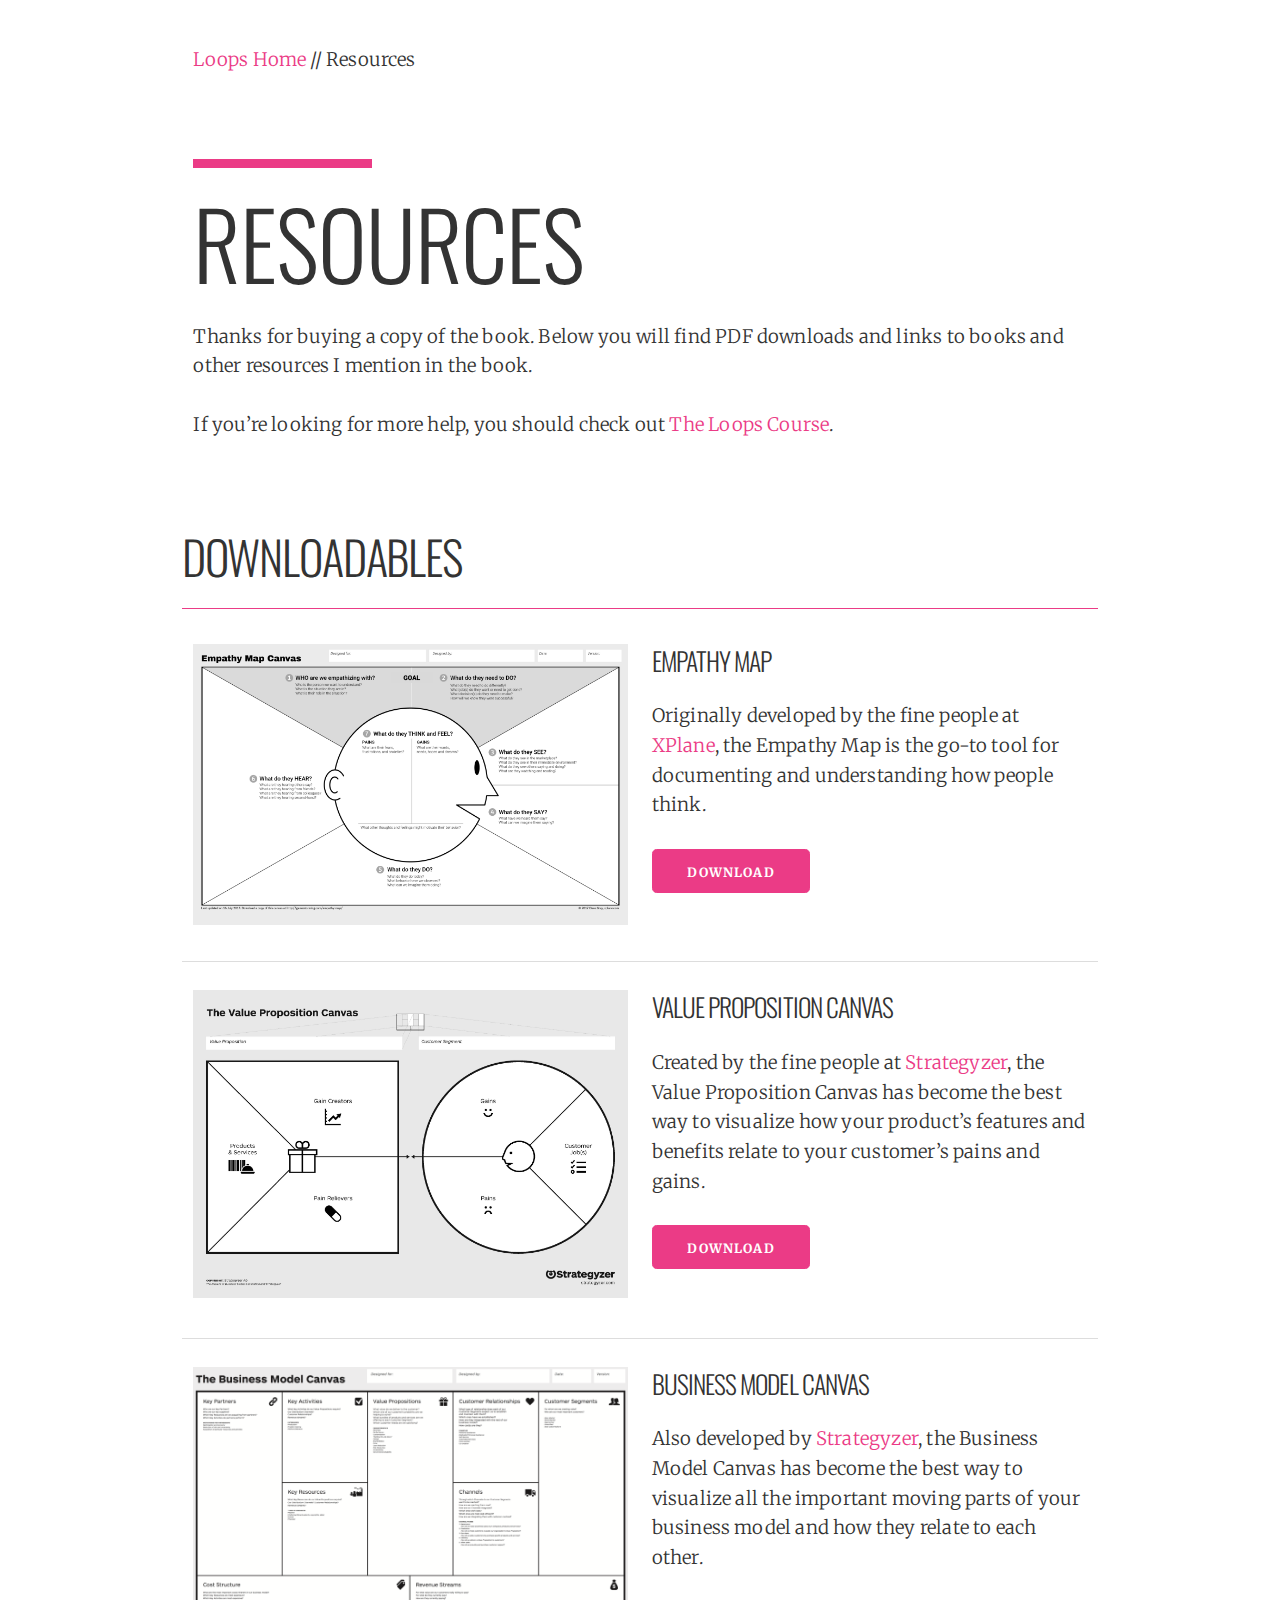
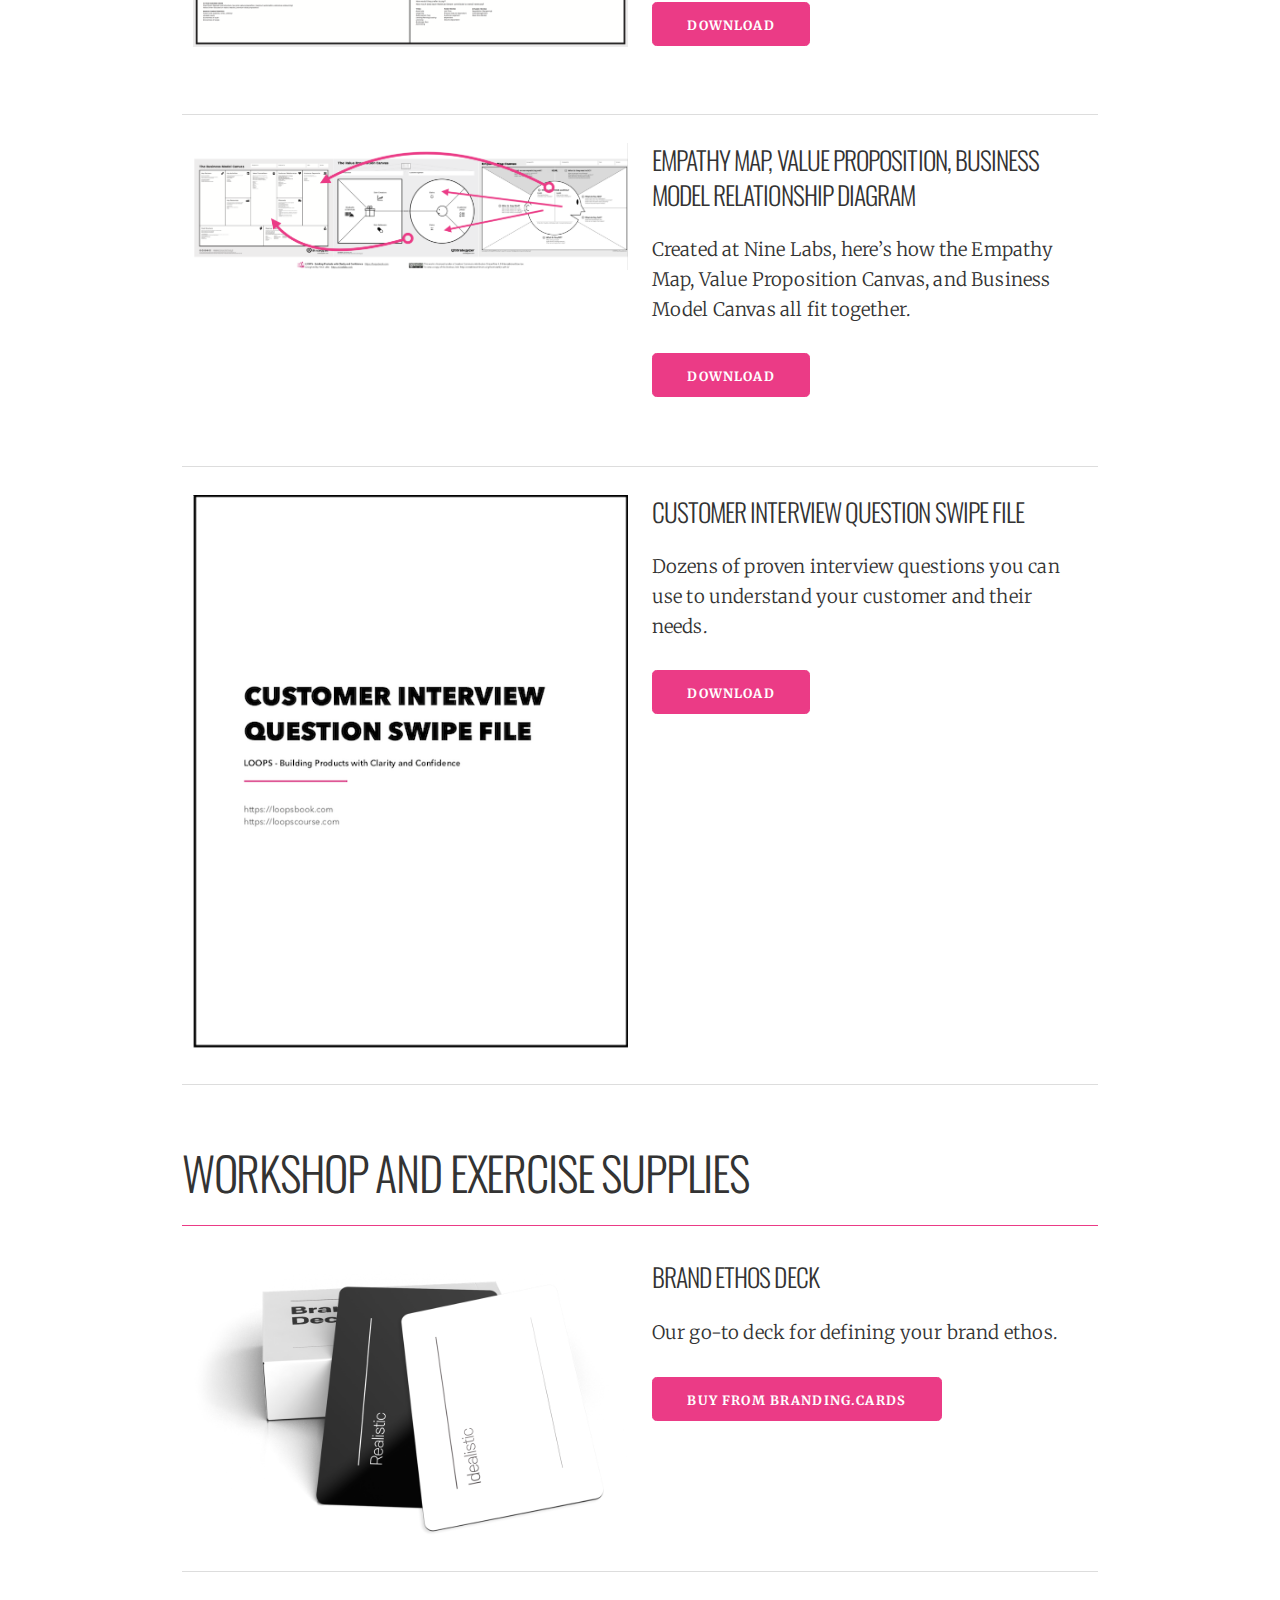
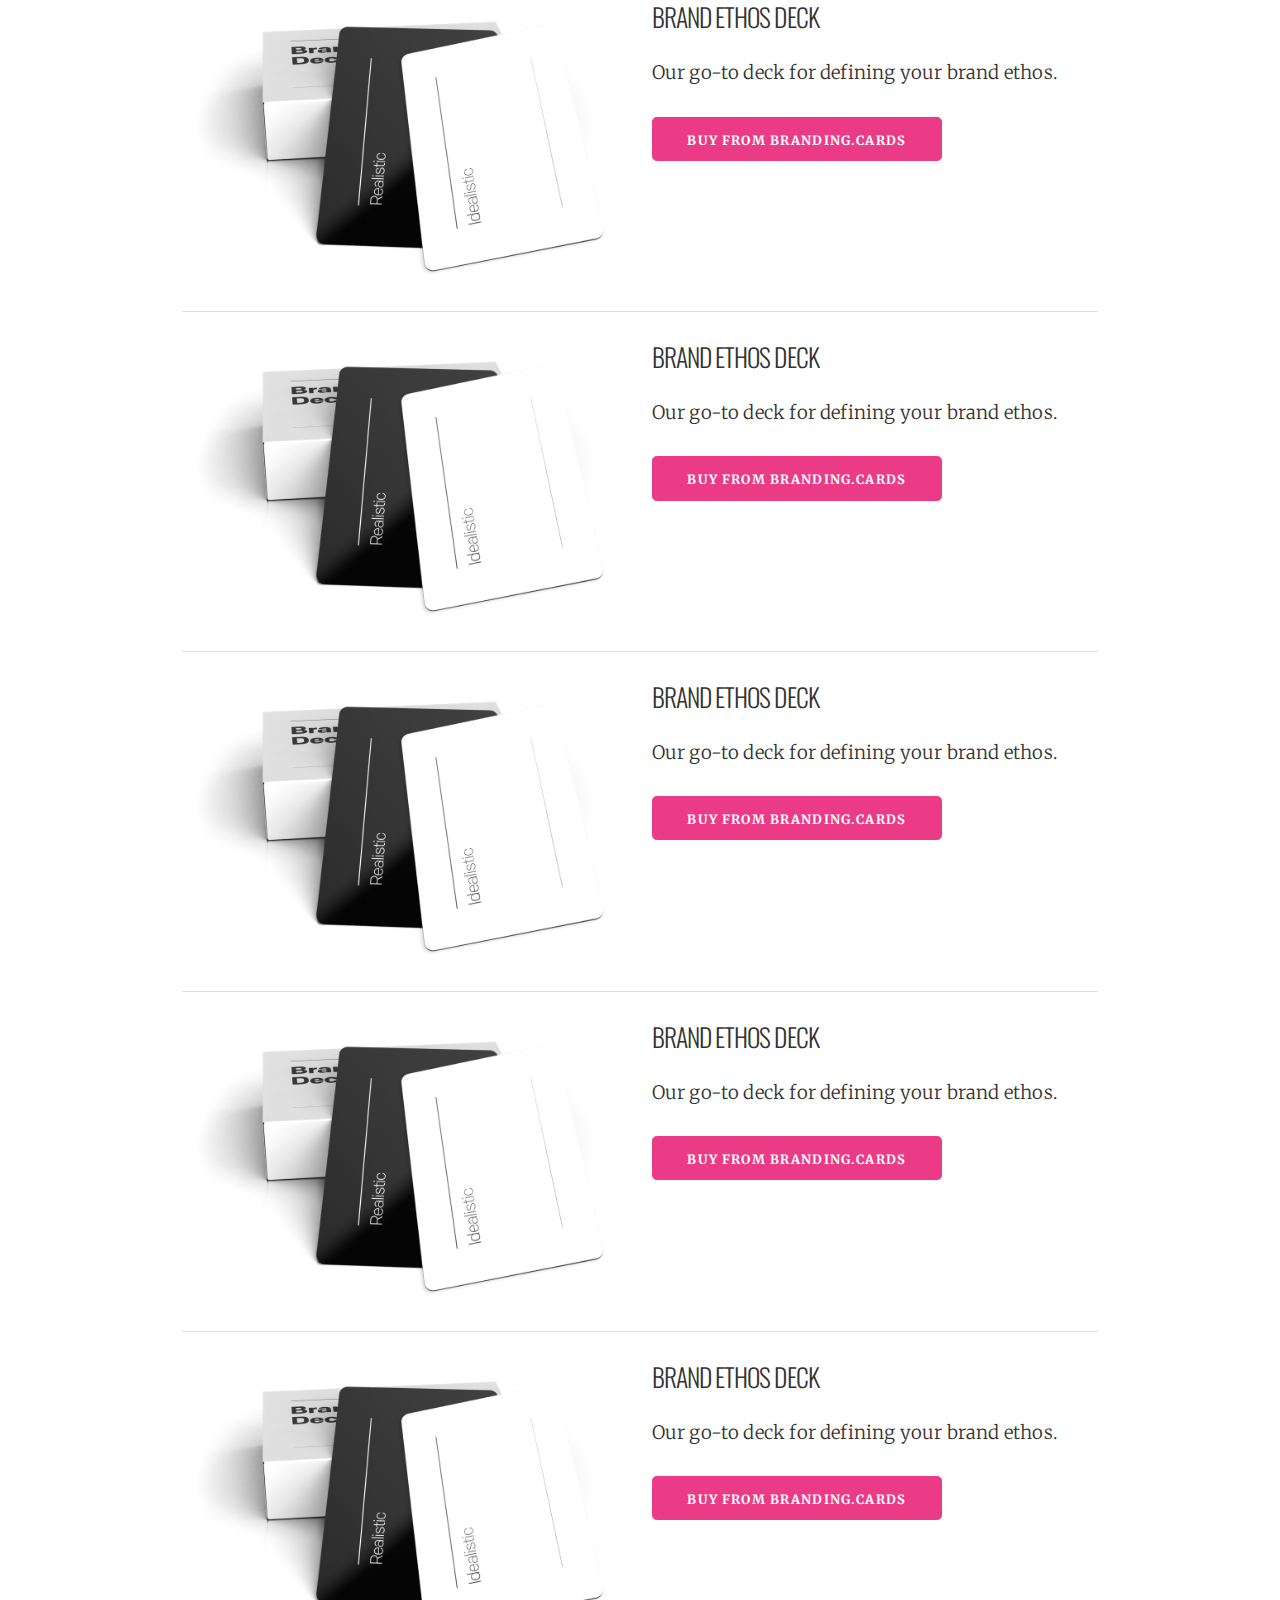
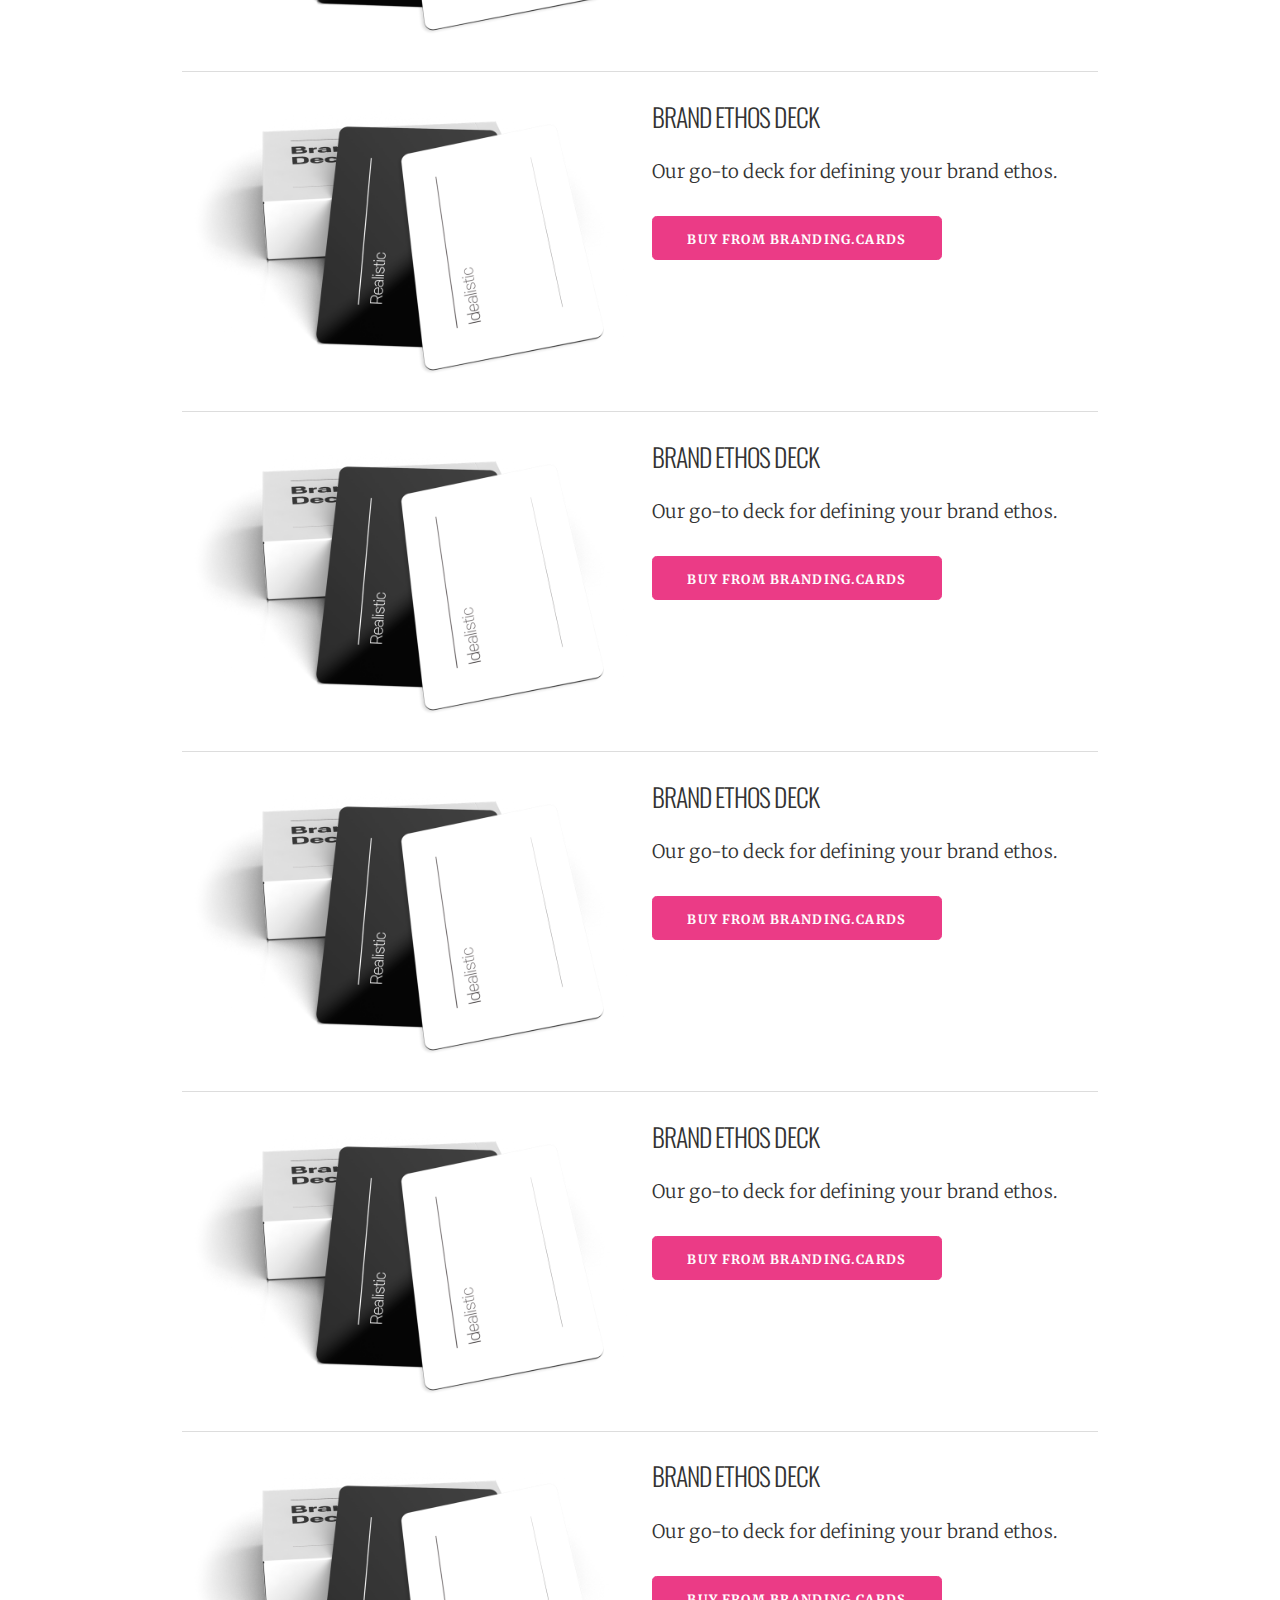
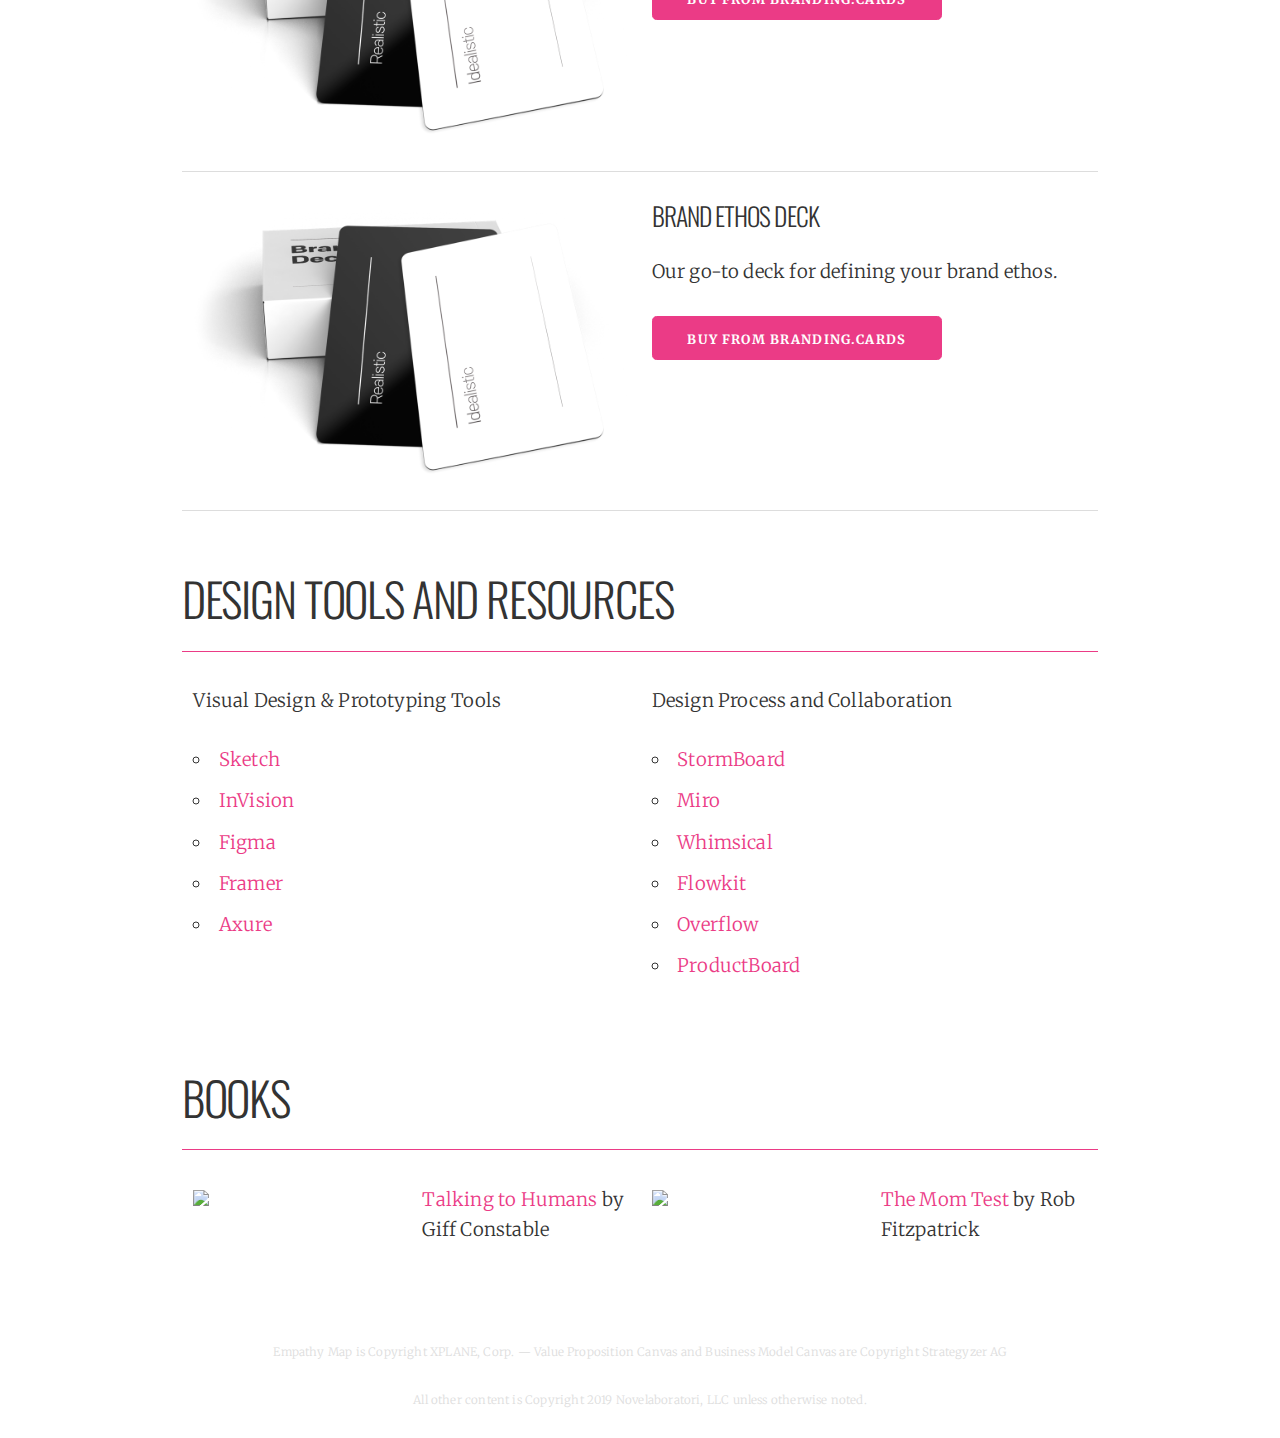
==== resources/index.html @ 2b714e95 "Added images for the Resources page." ====
<!DOCTYPE html>
<html lang="en">
<head>
    <meta charset="UTF-8">
    <meta name="viewport" content="width=device-width, initial-scale=1.0">
    <meta http-equiv="X-UA-Compatible" content="ie=edge">
    <link rel="stylesheet" href="https://cdnjs.cloudflare.com/ajax/libs/normalize/5.0.0/normalize.css">
    <link href="https://fonts.googleapis.com/css?family=Merriweather|Oswald&display=swap" rel="stylesheet">
    <script src="https://kit.fontawesome.com/8c3f464d84.js"></script>
    <link rel="stylesheet" href="../assets/styles.css">
    <title>Loops - The Playbook for Building Products with Clarity & Confidence</title>

    <!-- Schema.org markup for Google+ -->
    <meta itemprop="name" content="Loops - Building Products with Clarity & Confidence">
    <meta itemprop="description" content="J Cornelius is the Founder & President of Nine Labs, a Digital Product Strategy and Design Consultancy, and the author of Amazon Best Seller, LOOPS - Building Products with Clarity & Confidence.">
    <meta itemprop="image" content="assets/j-cornelius-social-card.png?001">

    <!-- Twitter Card data -->
    <meta name="twitter:card" content="summary_large_image">
    <meta name="twitter:site" content="@jc">
    <meta name="twitter:title" content="Loops - Building Products with Clarity & Confidence">
    <meta name="twitter:description" content="J Cornelius is the Founder & President of Nine Labs, a Digital Product Strategy and Design Consultancy, and the author of Amazon Best Seller, LOOPS - Building Products with Clarity & Confidence.">
    <meta name="twitter:creator" content="@jc">
    <!-- Twitter summary card with large image must be at least 280x150px -->
    <meta name="twitter:image:src" content="assets/j-cornelius-social-card.png?001">

    <!-- Open Graph data -->
    <meta property="og:title" content="Loops - Building Products with Clarity & Confidence" />
    <meta property="og:type" content="article" />
    <meta property="og:url" content="https://loopsbook.com" />
    <meta property="og:image" content="assets/j-cornelius-social-card.png?001" />
    <meta property="og:description" content="J Cornelius is the Founder & President of Nine Labs, a Digital Product Strategy and Design Consultancy, and the author of Amazon Best Seller, LOOPS - Building Products with Clarity & Confidence.">
    <meta property="og:site_name" content="Loops - Building Products with Clarity & Confidence" />
</head>
<body>
  <div class="container">
    <div class="row">
      <div class="column">
        <p><a href="./">Loops Home</a> // Resources</p>
      </div>
    </div>

    <div class="row">
      <div class="column">
        <div class="brand-divider"></div>
        <h1>Resources</h1>
        <p>Thanks for buying a copy of the book. Below you will find PDF downloads and links to books and other resources I mention in the book.</p>
        <p>If you&rsquo;re looking for more help, you should check out <a href="https://loopscourse.com">The Loops Course</a>.</p>
      </div>
    </div>

    <div class="row row-section-heading">
      <div class="column">
        <h2>Downloadables</h2>
      </div>
    </div>

    <div class="row row-resource">
      <div class="column">
        <a href="https://www.dropbox.com/s/u3v4fh8k95e3n2q/empathy-map-canvas.png?dl=1"><img src="../assets/empathy-map-canvas.png"></a>
      </div>
      <div class="column">
        <h4>Empathy Map</h4>
        <p>Originally developed by the fine people at <a href="https://www.xplane.com/">XPlane</a>, the Empathy Map is the go-to tool for documenting and understanding how people think.</p>
        <p><a href="https://www.dropbox.com/s/u3v4fh8k95e3n2q/empathy-map-canvas.png?dl=1" class="button">Download</a></p>
      </div>
    </div>

    <div class="row row-resource">
      <div class="column">
        <a href="https://www.dropbox.com/s/lwqrtrwd6gft9ne/value-proposition-canvas.pdf?dl=1"><img src="../assets/value-proposition-canvas.jpg"></a>
      </div>
      <div class="column">
        <h4>VALUE PROPOSITION CANVAS</h4>
        <p>Created by the fine people at <a href="https://www.strategyzer.com/">Strategyzer</a>, the Value Proposition Canvas has become the best way to visualize how your product&rsquo;s features and benefits relate to your customer&rsquo;s pains and gains.</p>
        <p><a href="https://www.dropbox.com/s/lwqrtrwd6gft9ne/value-proposition-canvas.pdf?dl=1" class="button">Download</a></p>
      </div>
    </div>

    <div class="row row-resource">
      <div class="column">
        <a href="https://www.dropbox.com/s/wtunv2mutt76gwo/business-model-canvas.pdf?dl=1"><img src="../assets/business-model-canvas.png"></a>
      </div>
      <div class="column">
        <h4>BUSINESS MODEL CANVAS</h4>
        <p>Also developed by <a href="https://www.strategyzer.com/">Strategyzer</a>, the Business Model Canvas has become the best way to visualize all the important moving parts of your business model and how they relate to each other.</p>
        <p><a href="https://www.dropbox.com/s/wtunv2mutt76gwo/business-model-canvas.pdf?dl=1" class="button">Download</a></p>
      </div>
    </div>

    <div class="row row-resource">
      <div class="column">
        <a href="https://www.dropbox.com/s/qgmxuoexyit6308/empathy-value-business-canvas.png?dl=1"><img src="../assets/empathy-value-business-canvas.png"></a>
      </div>
      <div class="column">
        <h4>EMPATHY MAP, VALUE PROPOSITION, BUSINESS MODEL RELATIONSHIP DIAGRAM</h4>
        <p>Created at Nine Labs, here&rsquo;s how the Empathy Map, Value Proposition Canvas, and Business Model Canvas all fit together.</p>
        <p><a href="https://www.dropbox.com/s/qgmxuoexyit6308/empathy-value-business-canvas.png?dl=1" class="button">Download</a></p>
      </div>
    </div>

    <div class="row row-resource">
      <div class="column">
        <a href="https://www.dropbox.com/s/cbl83xdpzn9dbch/Loops%20-%20Customer%20Intervew%20Question%20Swipe%20File.pdf?dl=0"><img src="../assets/customer-interview-swipefile.png"></a>
      </div>
      <div class="column">
        <h4>CUSTOMER INTERVIEW QUESTION SWIPE FILE</h4>
        <p>Dozens of proven interview questions you can use to understand your customer and their needs.</p>
        <p><a href="https://www.dropbox.com/s/cbl83xdpzn9dbch/Loops%20-%20Customer%20Intervew%20Question%20Swipe%20File.pdf?dl=1" class="button">Download</a></p>
      </div>
    </div>

    <div class="row row-section-heading">
      <div class="column">
        <h2>WORKSHOP AND EXERCISE SUPPLIES</h2>
      </div>
    </div>

    <div class="row row-resource">
      <div class="column">
        <a href="https://branding.cards/"><img src="../assets/brand-deck-photo.png" alt="Brand Deck"></a>
      </div>
      <div class="column">
        <h4>BRAND ETHOS DECK</h4>
        <p>Our go-to deck for defining your brand ethos.</p>
        <p><a href="https://branding.cards/" class="button">Buy from Branding.cards</a></p>
      </div>
    </div>

    <div class="row row-resource">
      <div class="column">
        <a href="https://branding.cards/"><img src="../assets/brand-deck-photo.png" alt="Brand Deck"></a>
      </div>
      <div class="column">
        <h4>BRAND ETHOS DECK</h4>
        <p>Our go-to deck for defining your brand ethos.</p>
        <p><a href="https://branding.cards/" class="button">Buy from Branding.cards</a></p>
      </div>
    </div>

    <div class="row row-resource">
      <div class="column">
        <a href="https://branding.cards/"><img src="../assets/brand-deck-photo.png" alt="Brand Deck"></a>
      </div>
      <div class="column">
        <h4>BRAND ETHOS DECK</h4>
        <p>Our go-to deck for defining your brand ethos.</p>
        <p><a href="https://branding.cards/" class="button">Buy from Branding.cards</a></p>
      </div>
    </div>

    <div class="row row-resource">
      <div class="column">
        <a href="https://branding.cards/"><img src="../assets/brand-deck-photo.png" alt="Brand Deck"></a>
      </div>
      <div class="column">
        <h4>BRAND ETHOS DECK</h4>
        <p>Our go-to deck for defining your brand ethos.</p>
        <p><a href="https://branding.cards/" class="button">Buy from Branding.cards</a></p>
      </div>
    </div>

    <div class="row row-resource">
      <div class="column">
        <a href="https://branding.cards/"><img src="../assets/brand-deck-photo.png" alt="Brand Deck"></a>
      </div>
      <div class="column">
        <h4>BRAND ETHOS DECK</h4>
        <p>Our go-to deck for defining your brand ethos.</p>
        <p><a href="https://branding.cards/" class="button">Buy from Branding.cards</a></p>
      </div>
    </div>

    <div class="row row-resource">
      <div class="column">
        <a href="https://branding.cards/"><img src="../assets/brand-deck-photo.png" alt="Brand Deck"></a>
      </div>
      <div class="column">
        <h4>BRAND ETHOS DECK</h4>
        <p>Our go-to deck for defining your brand ethos.</p>
        <p><a href="https://branding.cards/" class="button">Buy from Branding.cards</a></p>
      </div>
    </div>

    <div class="row row-resource">
      <div class="column">
        <a href="https://branding.cards/"><img src="../assets/brand-deck-photo.png" alt="Brand Deck"></a>
      </div>
      <div class="column">
        <h4>BRAND ETHOS DECK</h4>
        <p>Our go-to deck for defining your brand ethos.</p>
        <p><a href="https://branding.cards/" class="button">Buy from Branding.cards</a></p>
      </div>
    </div>

    <div class="row row-resource">
      <div class="column">
        <a href="https://branding.cards/"><img src="../assets/brand-deck-photo.png" alt="Brand Deck"></a>
      </div>
      <div class="column">
        <h4>BRAND ETHOS DECK</h4>
        <p>Our go-to deck for defining your brand ethos.</p>
        <p><a href="https://branding.cards/" class="button">Buy from Branding.cards</a></p>
      </div>
    </div>

    <div class="row row-resource">
      <div class="column">
        <a href="https://branding.cards/"><img src="../assets/brand-deck-photo.png" alt="Brand Deck"></a>
      </div>
      <div class="column">
        <h4>BRAND ETHOS DECK</h4>
        <p>Our go-to deck for defining your brand ethos.</p>
        <p><a href="https://branding.cards/" class="button">Buy from Branding.cards</a></p>
      </div>
    </div>

    <div class="row row-resource">
      <div class="column">
        <a href="https://branding.cards/"><img src="../assets/brand-deck-photo.png" alt="Brand Deck"></a>
      </div>
      <div class="column">
        <h4>BRAND ETHOS DECK</h4>
        <p>Our go-to deck for defining your brand ethos.</p>
        <p><a href="https://branding.cards/" class="button">Buy from Branding.cards</a></p>
      </div>
    </div>

    <div class="row row-resource">
      <div class="column">
        <a href="https://branding.cards/"><img src="../assets/brand-deck-photo.png" alt="Brand Deck"></a>
      </div>
      <div class="column">
        <h4>BRAND ETHOS DECK</h4>
        <p>Our go-to deck for defining your brand ethos.</p>
        <p><a href="https://branding.cards/" class="button">Buy from Branding.cards</a></p>
      </div>
    </div>

    <div class="row row-resource">
      <div class="column">
        <a href="https://branding.cards/"><img src="../assets/brand-deck-photo.png" alt="Brand Deck"></a>
      </div>
      <div class="column">
        <h4>BRAND ETHOS DECK</h4>
        <p>Our go-to deck for defining your brand ethos.</p>
        <p><a href="https://branding.cards/" class="button">Buy from Branding.cards</a></p>
      </div>
    </div>

    <div class="row row-section-heading">
      <div class="column">
        <h2>Design Tools and Resources</h2>
      </div>
    </div>

    <div class="row">
      <div class="column">
        <p>Visual Design & Prototyping Tools</p>
        <ul>
          <li><a href="https://www.sketch.com/">Sketch</a></li>
          <li><a href="https://www.invisionapp.com/">InVision</a></li>
          <li><a href="https://www.figma.com/">Figma</a></li>
          <li><a href="https://www.framer.com/">Framer</a></li>
          <li><a href="https://www.axure.com/">Axure</a></li>
        </ul>
      </div>
      <div class="column">
        <p>Design Process and Collaboration</p>
        <ul>
          <li><a href="https://stormboard.com">StormBoard</a></li>
          <li><a href="https://miro.com">Miro</a></li>
          <li><a href="https://whimsical.com/">Whimsical</a></li>
          <li><a href="https://useflowkit.com/">Flowkit</a></li>
          <li><a href="https://overflow.io/">Overflow</a></li>
          <li><a href="https://www.productboard.com/">ProductBoard</a></li>
        </ul>
      </div>
    </div>



    <div class="row row-section-heading">
      <div class="column">
        <h2>Books</h2>
      </div>
    </div>

    <div class="row">
      <div class="column">
        <div class="row">
          <div class="column">
            <a href="https://amzn.to/2UiB0WF"><img src="https://images-na.ssl-images-amazon.com/images/I/31HhtCrz2FL._SX322_BO1,204,203,200_.jpg"></a>
          </div>
          <div class="column">
            <p><a href="https://amzn.to/2UiB0WF">Talking to Humans</a> by Giff Constable</p>
          </div>
        </div>
      </div>
      <div class="column">
        <div class="row">
          <div class="column">
            <a href="https://amzn.to/2ZGF1Fl"><img src="https://images-na.ssl-images-amazon.com/images/I/41oZaB9ETZL._SX322_BO1,204,203,200_.jpg"></a>
          </div>
          <div class="column">
            <p><a href="https://amzn.to/2ZGF1Fl">The Mom Test</a> by Rob Fitzpatrick</p>
          </div>
        </div>
      </div>
    </div>

    <footer>
      <p>Empathy Map is Copyright XPLANE, Corp. &mdash; Value Proposition Canvas and Business Model Canvas are Copyright Strategyzer AG</p>
      <p>All other content is Copyright 2019 Novelaboratori, LLC unless otherwise noted.</p>
    </footer>

  </div>
  <script type="text/javascript" id="hs-script-loader" async defer src="//js.hs-scripts.com/6084182.js"></script>
</body>
</html>
---- assets/styles.css ----
*,*:after,*:before{box-sizing:inherit}html{box-sizing:border-box;font-size:72.5%}body{color:#333;font-family:"Merriweather",serif;font-size:1.6em;font-weight:300;letter-spacing:.01em;line-height:1.6}.button,button,input[type='button'],input[type='reset'],input[type='submit']{background-color:#eb3b86;border:0.1rem solid #eb3b86;border-radius:.4rem;color:#fff;cursor:pointer;display:inline-block;font-size:1.1rem;font-weight:700;height:3.8rem;letter-spacing:.1rem;line-height:3.8rem;padding:0 3.0rem;text-align:center;text-decoration:none;text-transform:uppercase;white-space:nowrap}.button:focus,.button:hover,button:focus,button:hover,input[type='button']:focus,input[type='button']:hover,input[type='reset']:focus,input[type='reset']:hover,input[type='submit']:focus,input[type='submit']:hover{background-color:#606c76;border-color:#606c76;color:#fff;outline:0}.button[disabled],button[disabled],input[type='button'][disabled],input[type='reset'][disabled],input[type='submit'][disabled]{cursor:default;opacity:.5}.button[disabled]:focus,.button[disabled]:hover,button[disabled]:focus,button[disabled]:hover,input[type='button'][disabled]:focus,input[type='button'][disabled]:hover,input[type='reset'][disabled]:focus,input[type='reset'][disabled]:hover,input[type='submit'][disabled]:focus,input[type='submit'][disabled]:hover{background-color:#eb3b86;border-color:#eb3b86}.button.button-outline,button.button-outline,input[type='button'].button-outline,input[type='reset'].button-outline,input[type='submit'].button-outline{background-color:transparent;color:#eb3b86}.button.button-outline:focus,.button.button-outline:hover,button.button-outline:focus,button.button-outline:hover,input[type='button'].button-outline:focus,input[type='button'].button-outline:hover,input[type='reset'].button-outline:focus,input[type='reset'].button-outline:hover,input[type='submit'].button-outline:focus,input[type='submit'].button-outline:hover{background-color:transparent;border-color:#606c76;color:#606c76}.button.button-outline[disabled]:focus,.button.button-outline[disabled]:hover,button.button-outline[disabled]:focus,button.button-outline[disabled]:hover,input[type='button'].button-outline[disabled]:focus,input[type='button'].button-outline[disabled]:hover,input[type='reset'].button-outline[disabled]:focus,input[type='reset'].button-outline[disabled]:hover,input[type='submit'].button-outline[disabled]:focus,input[type='submit'].button-outline[disabled]:hover{border-color:inherit;color:#eb3b86}.button.button-clear,button.button-clear,input[type='button'].button-clear,input[type='reset'].button-clear,input[type='submit'].button-clear{background-color:transparent;border-color:transparent;color:#eb3b86}.button.button-clear:focus,.button.button-clear:hover,button.button-clear:focus,button.button-clear:hover,input[type='button'].button-clear:focus,input[type='button'].button-clear:hover,input[type='reset'].button-clear:focus,input[type='reset'].button-clear:hover,input[type='submit'].button-clear:focus,input[type='submit'].button-clear:hover{background-color:transparent;border-color:transparent;color:#606c76}.button.button-clear[disabled]:focus,.button.button-clear[disabled]:hover,button.button-clear[disabled]:focus,button.button-clear[disabled]:hover,input[type='button'].button-clear[disabled]:focus,input[type='button'].button-clear[disabled]:hover,input[type='reset'].button-clear[disabled]:focus,input[type='reset'].button-clear[disabled]:hover,input[type='submit'].button-clear[disabled]:focus,input[type='submit'].button-clear[disabled]:hover{color:#eb3b86}.button.button-amazon,button.button-amazon,input[type='button'].button-amazon,input[type='reset'].button-amazon,input[type='submit'].button-amazon{background-color:#fecd44;border-color:#f9b303;color:#222;font-size:1.5rem;font-weight:bold;text-transform:capitalize;letter-spacing:normal}code{background:#f4f5f6;border-radius:.4rem;font-size:86%;margin:0 .2rem;padding:.2rem .5rem;white-space:nowrap}pre{background:#f4f5f6;border-left:0.3rem solid #eb3b86;overflow-y:hidden}pre>code{border-radius:0;display:block;padding:1rem 1.5rem;white-space:pre}hr{border:0;border-top:0.1rem solid #f4f5f6;margin:3.0rem 0}input[type='email'],input[type='number'],input[type='password'],input[type='search'],input[type='tel'],input[type='text'],input[type='url'],textarea,select{appearance:none;background-color:transparent;border:0.1rem solid #d1d1d1;border-radius:.4rem;box-shadow:none;box-sizing:inherit;height:3.8rem;padding:.6rem 1.0rem;width:100%}input[type='email']:focus,input[type='number']:focus,input[type='password']:focus,input[type='search']:focus,input[type='tel']:focus,input[type='text']:focus,input[type='url']:focus,textarea:focus,select:focus{border-color:#eb3b86;outline:0}select{background:url('data:image/svg+xml;utf8,<svg xmlns="http://www.w3.org/2000/svg" height="14" viewBox="0 0 29 14" width="29"><path fill="#d1d1d1" d="M9.37727 3.625l5.08154 6.93523L19.54036 3.625"/></svg>') center right no-repeat;padding-right:3.0rem}select:focus{background-image:url('data:image/svg+xml;utf8,<svg xmlns="http://www.w3.org/2000/svg" height="14" viewBox="0 0 29 14" width="29"><path fill="#9b4dca" d="M9.37727 3.625l5.08154 6.93523L19.54036 3.625"/></svg>')}textarea{min-height:6.5rem}label,legend{display:block;font-size:1.6rem;font-weight:700;margin-bottom:.5rem}fieldset{border-width:0;padding:0}input[type='checkbox'],input[type='radio']{display:inline}.label-inline{display:inline-block;font-weight:normal;margin-left:.5rem}.container{margin:0 auto;max-width:81.0rem;padding:0 2.0rem;position:relative;width:100%}.row{display:flex;flex-direction:column;padding:0;width:100%}.row.row-no-padding{padding:0}.row.row-no-padding>.column{padding:0}.row.row-wrap{flex-wrap:wrap}.row.row-top{align-items:flex-start}.row.row-bottom{align-items:flex-end}.row.row-center{align-items:center}.row.row-stretch{align-items:stretch}.row.row-baseline{align-items:baseline}.row .column{display:block;flex:1 1 auto;margin-left:0;max-width:100%;width:100%}.row .column.column-offset-10{margin-left:10%}.row .column.column-offset-20{margin-left:20%}.row .column.column-offset-25{margin-left:25%}.row .column.column-offset-33,.row .column.column-offset-34{margin-left:33.3333%}.row .column.column-offset-50{margin-left:50%}.row .column.column-offset-66,.row .column.column-offset-67{margin-left:66.6666%}.row .column.column-offset-75{margin-left:75%}.row .column.column-offset-80{margin-left:80%}.row .column.column-offset-90{margin-left:90%}.row .column.column-10{flex:0 0 10%;max-width:10%}.row .column.column-20{flex:0 0 20%;max-width:20%}.row .column.column-25{flex:0 0 25%;max-width:25%}.row .column.column-33,.row .column.column-34{flex:0 0 33.3333%;max-width:33.3333%}.row .column.column-40{flex:0 0 40%;max-width:40%}.row .column.column-50{flex:0 0 50%;max-width:50%}.row .column.column-60{flex:0 0 60%;max-width:60%}.row .column.column-66,.row .column.column-67{flex:0 0 66.6666%;max-width:66.6666%}.row .column.column-75{flex:0 0 75%;max-width:75%}.row .column.column-80{flex:0 0 80%;max-width:80%}.row .column.column-90{flex:0 0 90%;max-width:90%}.row .column.column-mobile-100{flex:1 1 auto !important;margin-left:0 !important;max-width:100% !important;width:100% !important}.row .column .column-top{align-self:flex-start}.row .column .column-bottom{align-self:flex-end}.row .column .column-center{align-self:center}@media (min-width: 40rem){.row{flex-direction:row;margin-left:-1.0rem;width:calc(100% + 2.0rem)}.row .column{margin-bottom:inherit;padding:0 1.0rem}}a{color:#eb3b86;text-decoration:none}a:focus,a:hover{color:#606c76}dl,ol,ul{list-style:none;margin-top:0;padding-left:0}dl dl,dl ol,dl ul,ol dl,ol ol,ol ul,ul dl,ul ol,ul ul{font-size:90%;margin:1.5rem 0 1.5rem 3.0rem}ol{list-style:decimal inside}ul{list-style:circle inside}.button,button,dd,dt,li{margin-bottom:1.0rem}fieldset,input,select,textarea{margin-bottom:1.5rem}blockquote,dl,figure,form,ol,p,pre,table,ul{margin-bottom:2.5rem}table{border-spacing:0;width:100%}td,th{border-bottom:0.1rem solid #e1e1e1;padding:1.2rem 1.5rem;text-align:left}td:first-child,th:first-child{padding-left:0}td:last-child,th:last-child{padding-right:0}b,strong{font-weight:bold}p{margin-top:0}h1,h2,h3,h4,h5,h6{font-family:'Oswald','Helvetica',sans-serif;font-weight:300;letter-spacing:-.1rem;margin-bottom:2.0rem;margin-top:0;text-transform:uppercase}h1{font-size:8rem;line-height:1.2}h2{font-size:4rem;line-height:1.25}h3{font-size:2.8rem;line-height:1.3}h4{font-size:2.2rem;letter-spacing:-.08rem;line-height:1.35}h5{font-size:1.8rem;letter-spacing:-.05rem;line-height:1.5}h6{font-size:1.6rem;letter-spacing:0;line-height:1.4}blockquote cite{font-family:'Oswald','Helvetica',sans-serif;font-size:1.3rem;font-style:normal;text-transform:uppercase}img{max-width:100%}.clearfix:after{clear:both;content:' ';display:table}.float-left{float:left}.float-right{float:right}img.logo{display:block;margin:2em 0}body{padding-top:2em !important}.brand-divider{background-color:#eb3b86;height:9px;width:20%;margin:3em 0 1em}.brand-hrule{border-bottom:1px solid #ddd}.row-quote,.row-resource{border-bottom:1px solid #ddd;margin-bottom:1.5em}.row-section-heading{margin-top:5rem;margin-bottom:3rem;border-bottom:1px solid #eb3b86}.row-section-heading .column{margin:0;padding:0}footer{color:#ddd;font-size:1rem;margin:6rem 0 2rem;text-align:center}
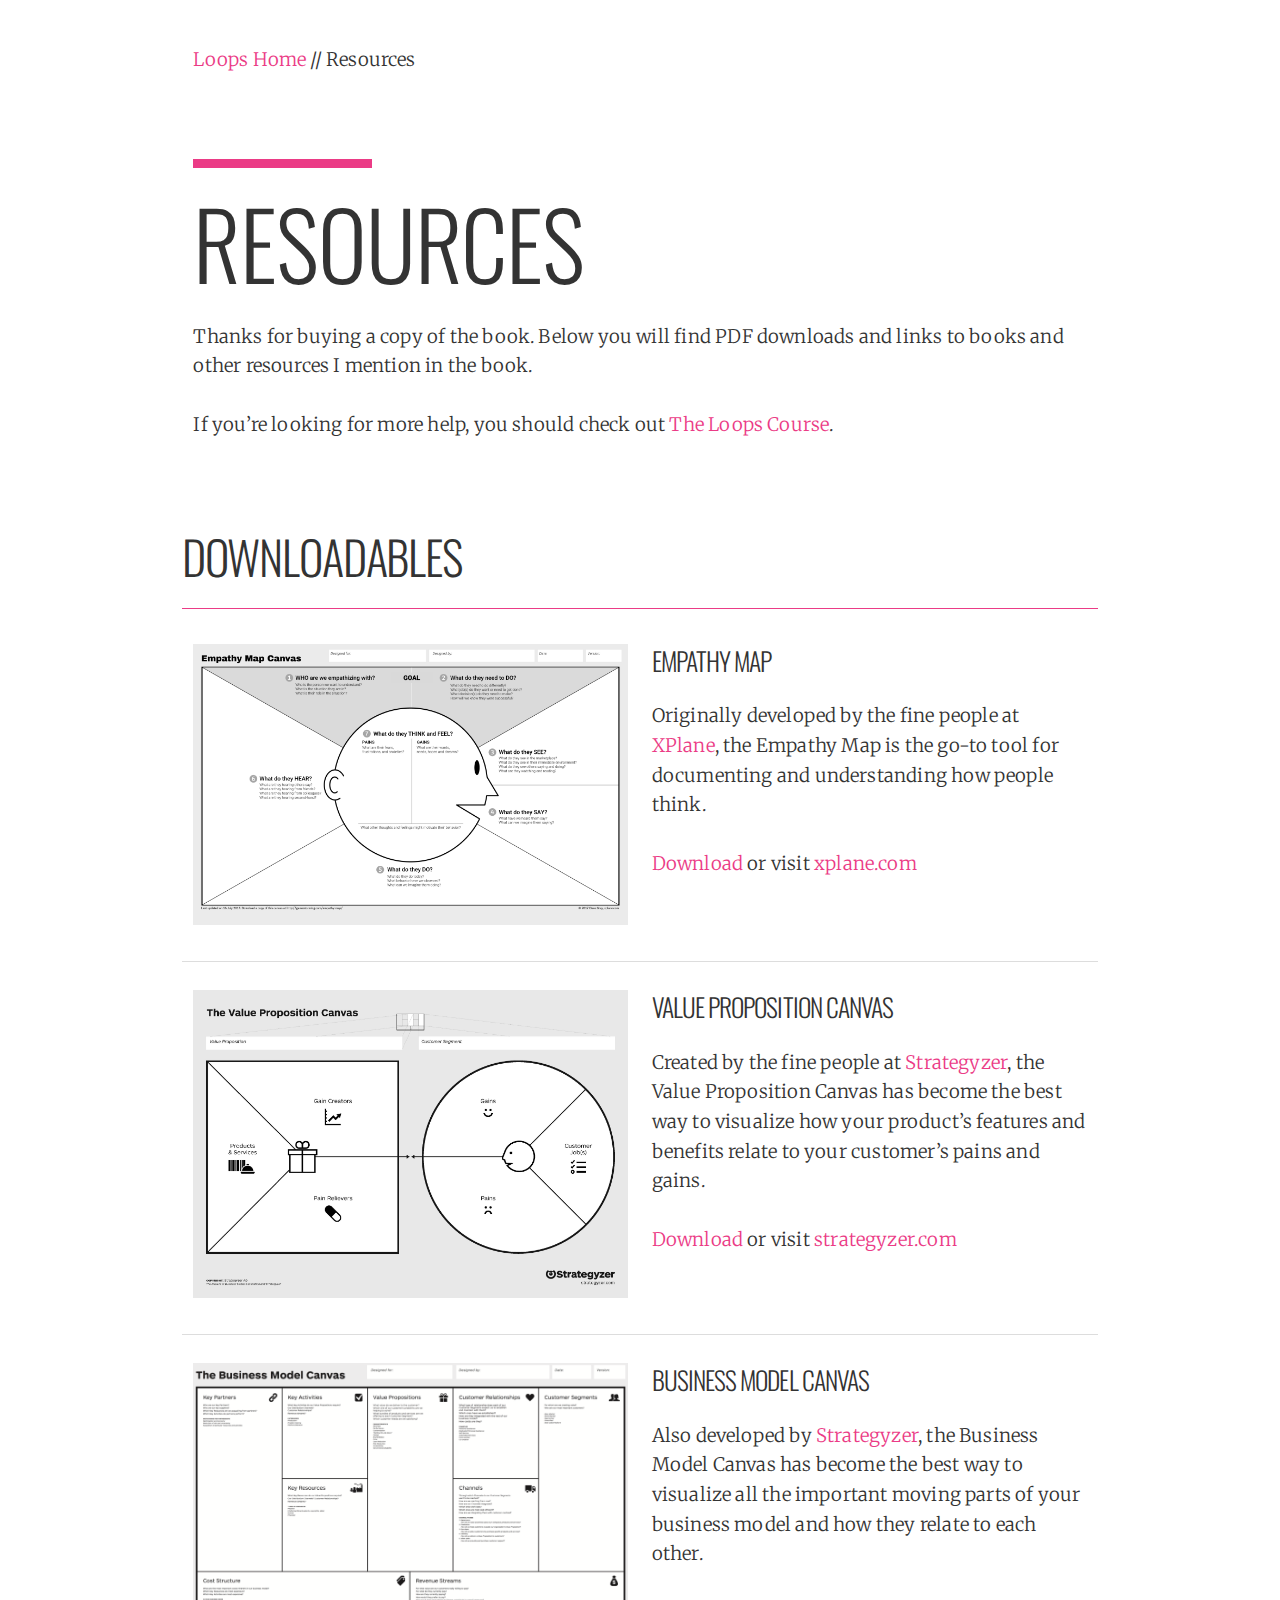
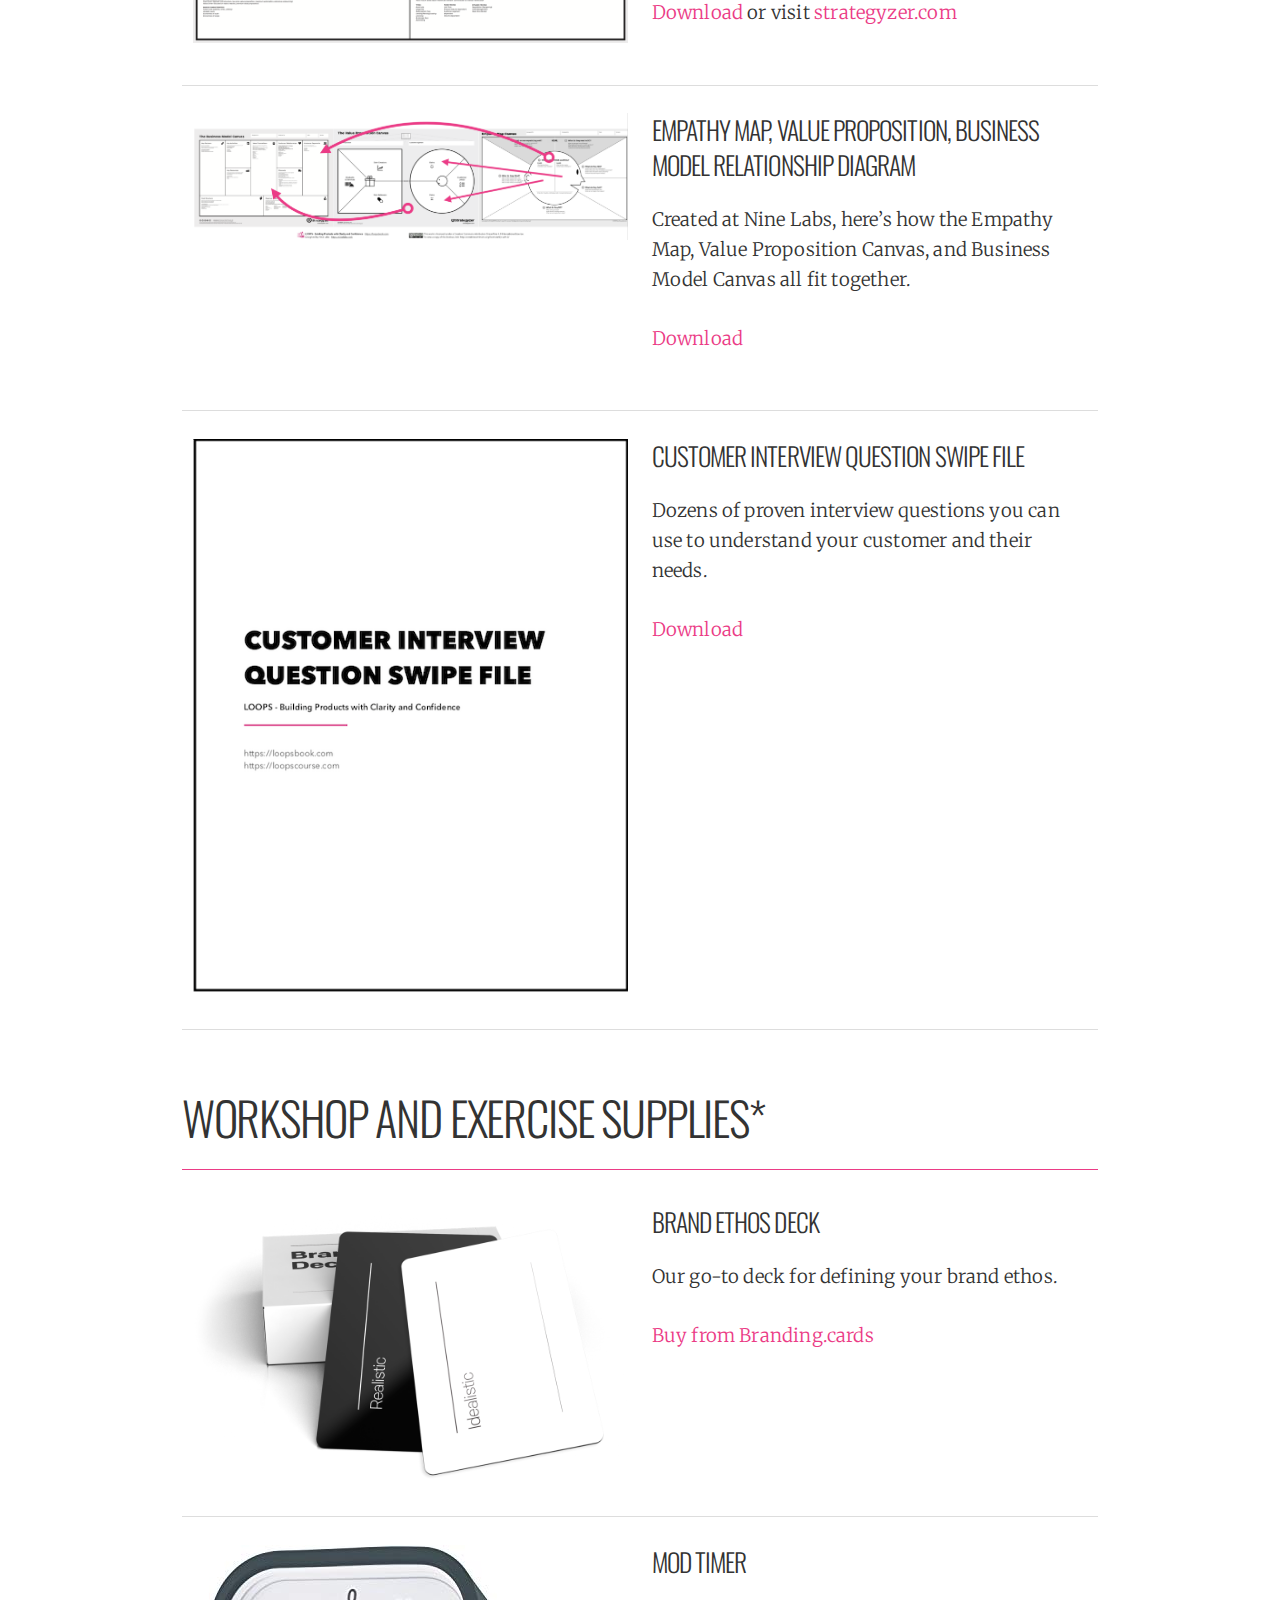
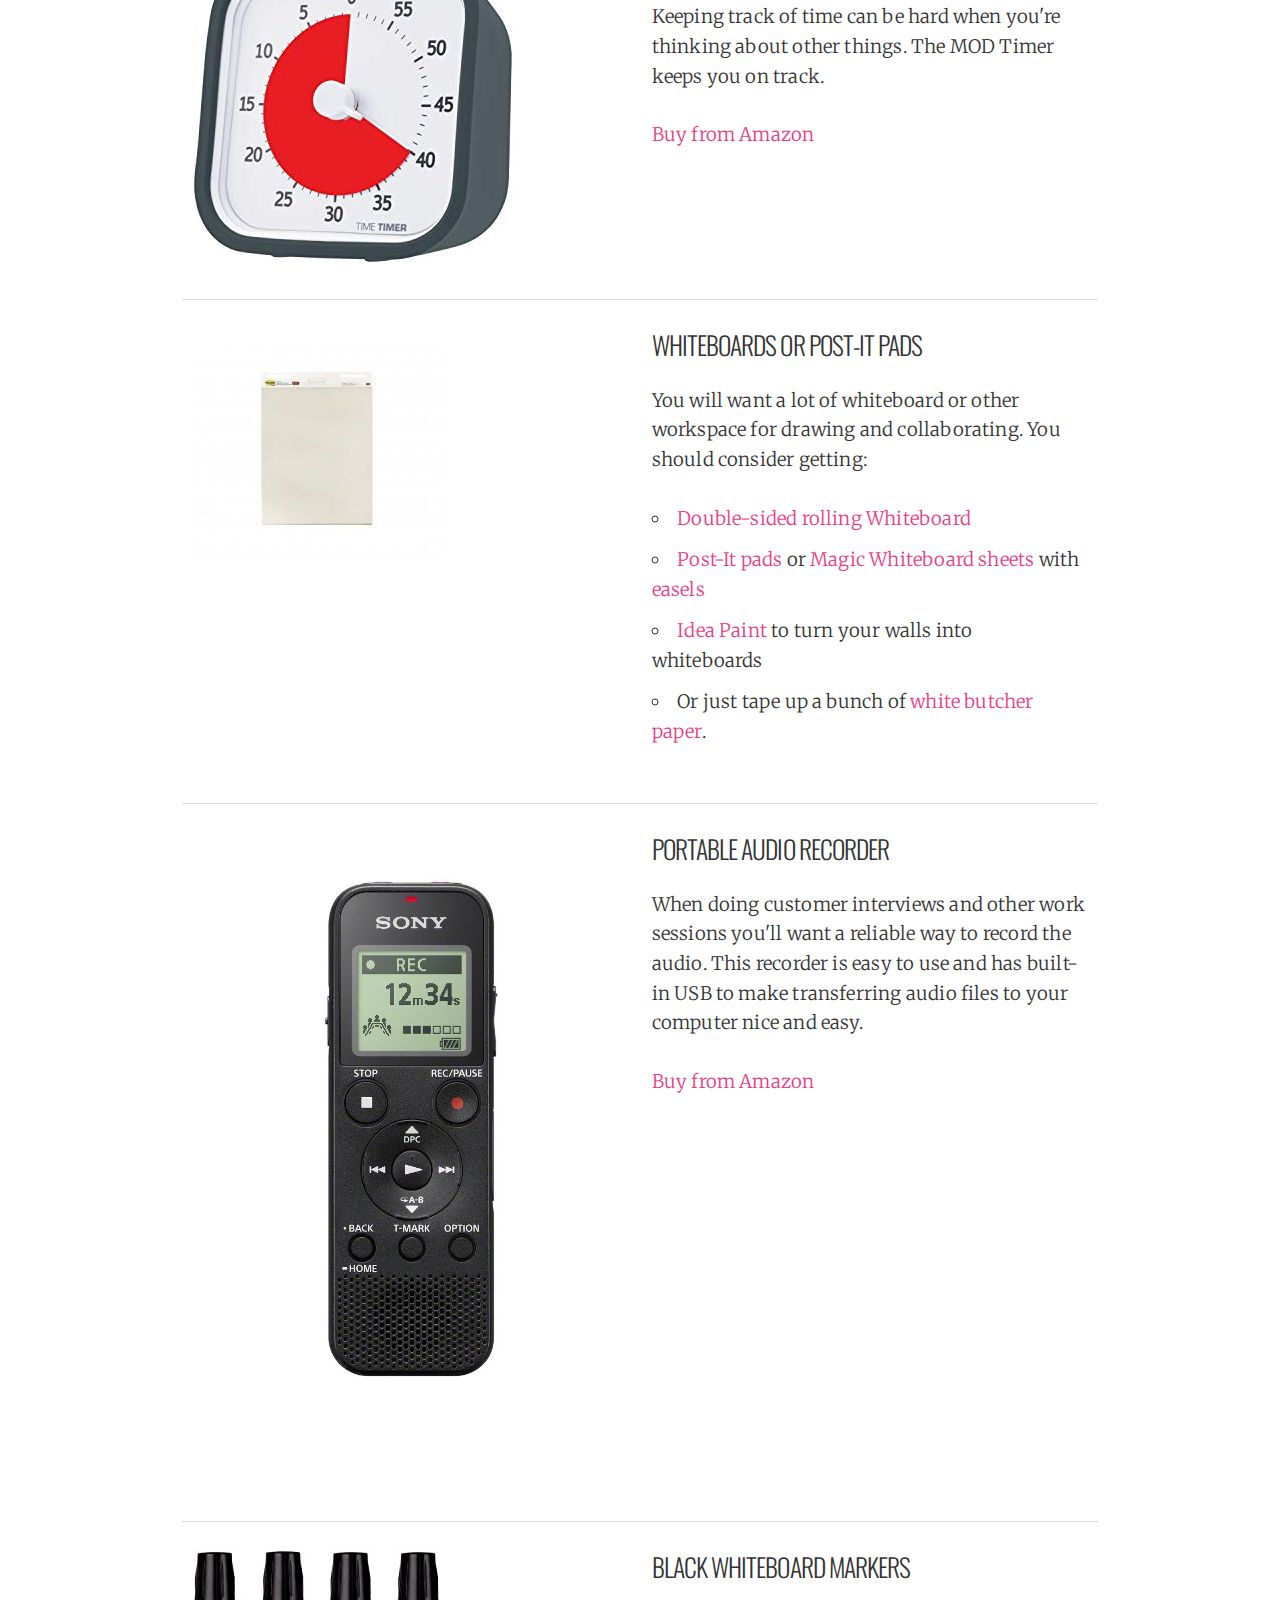
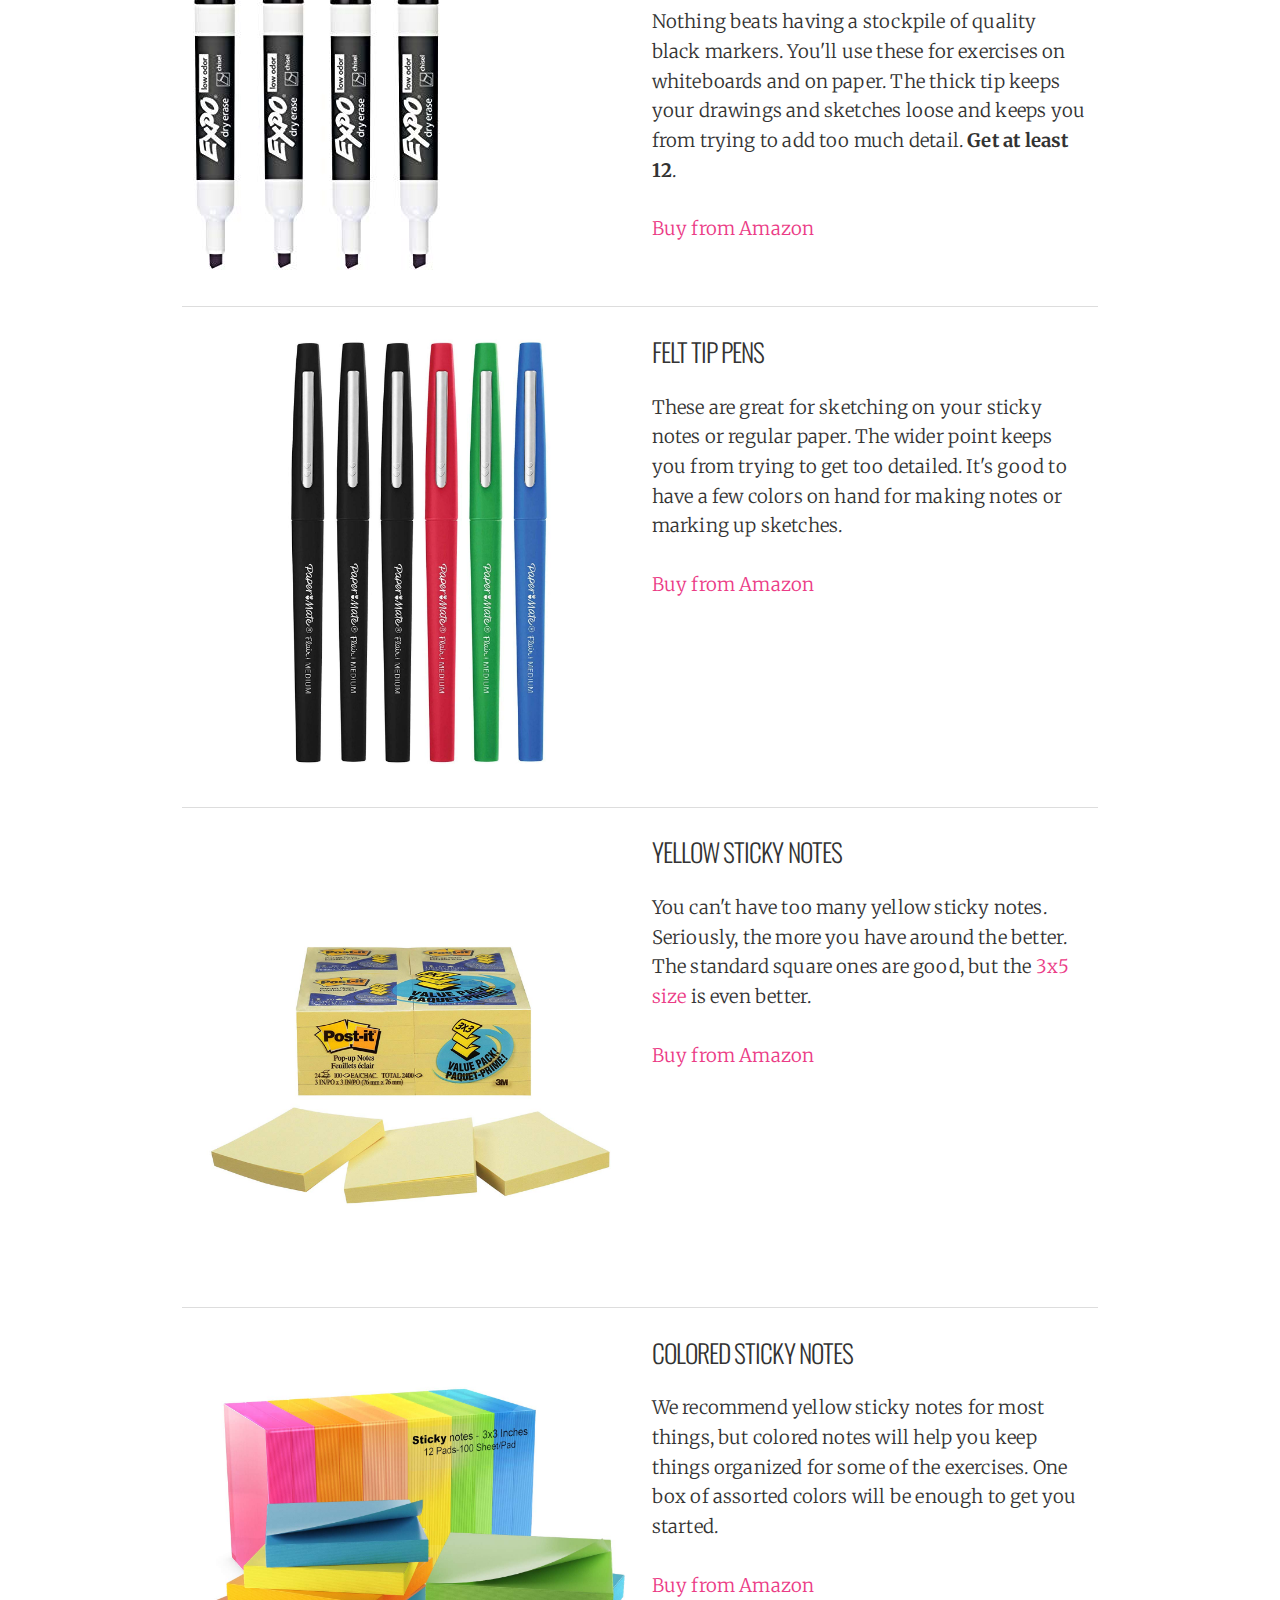
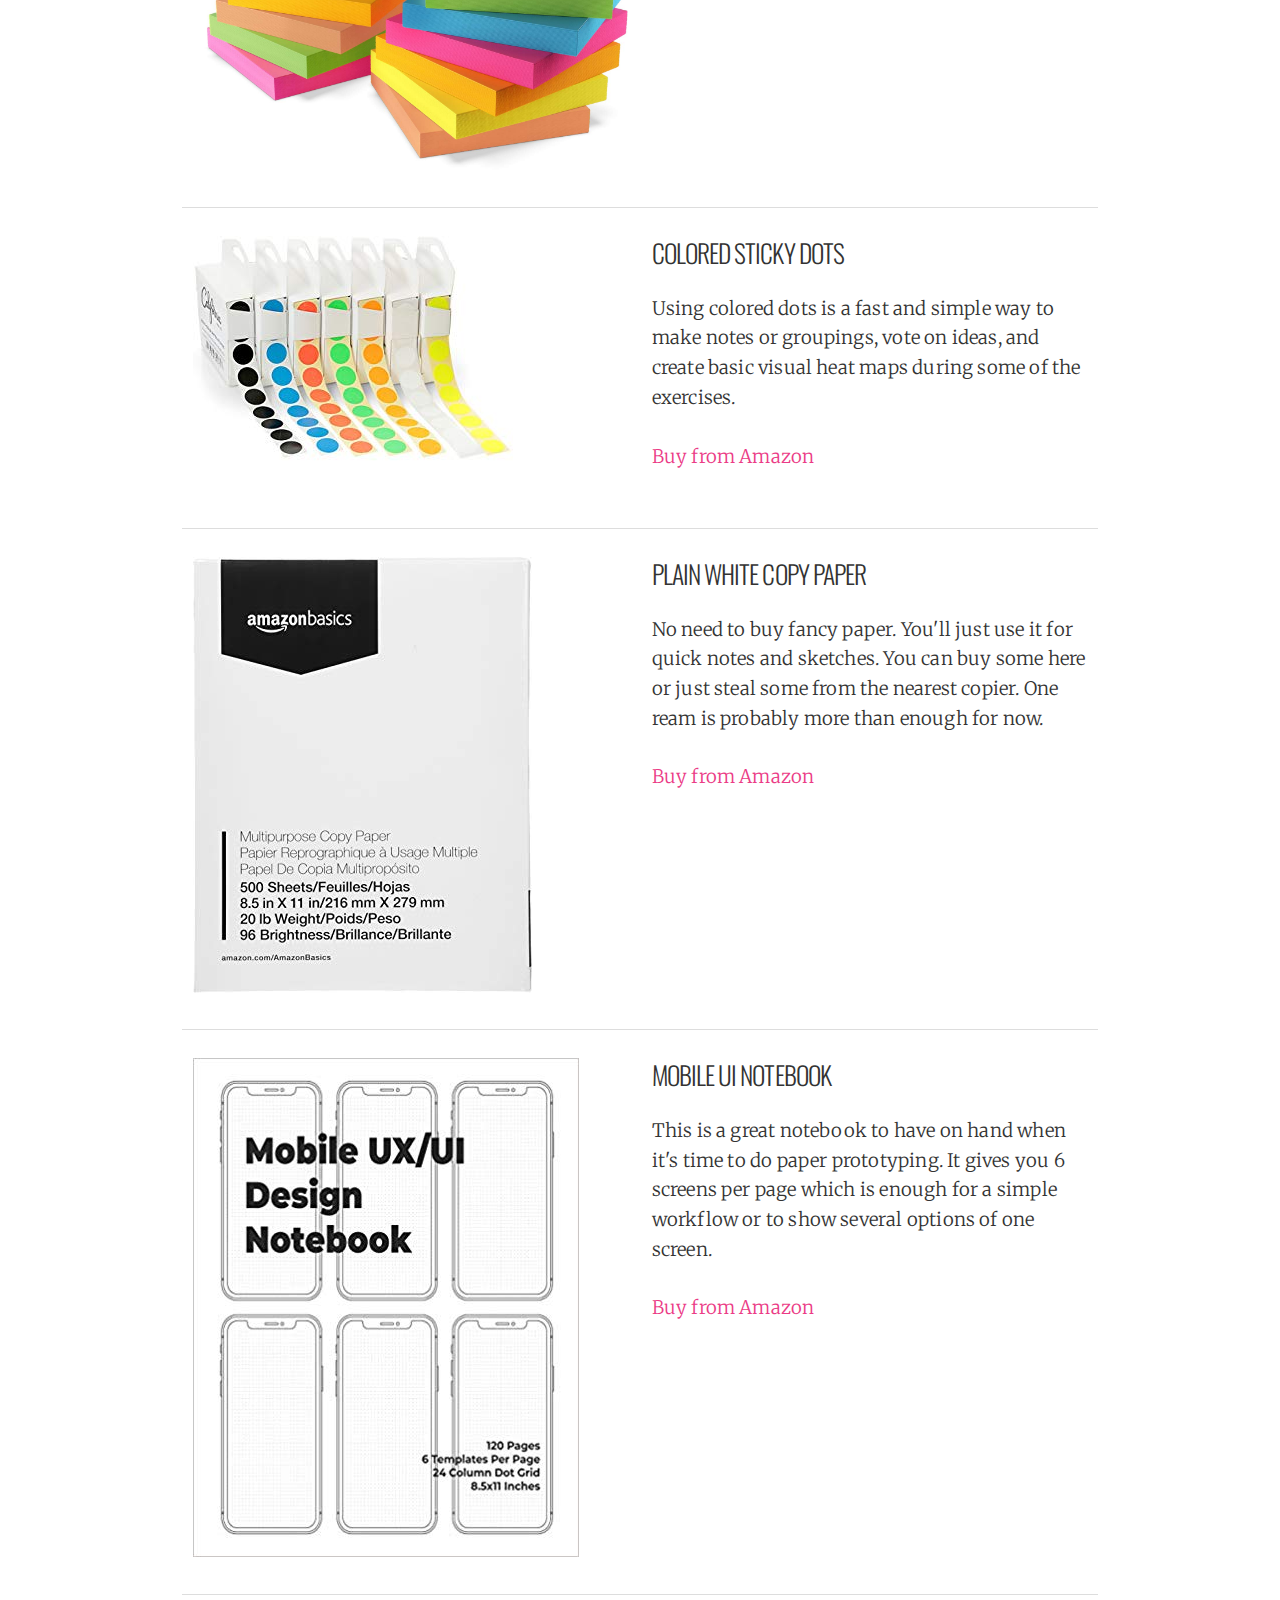
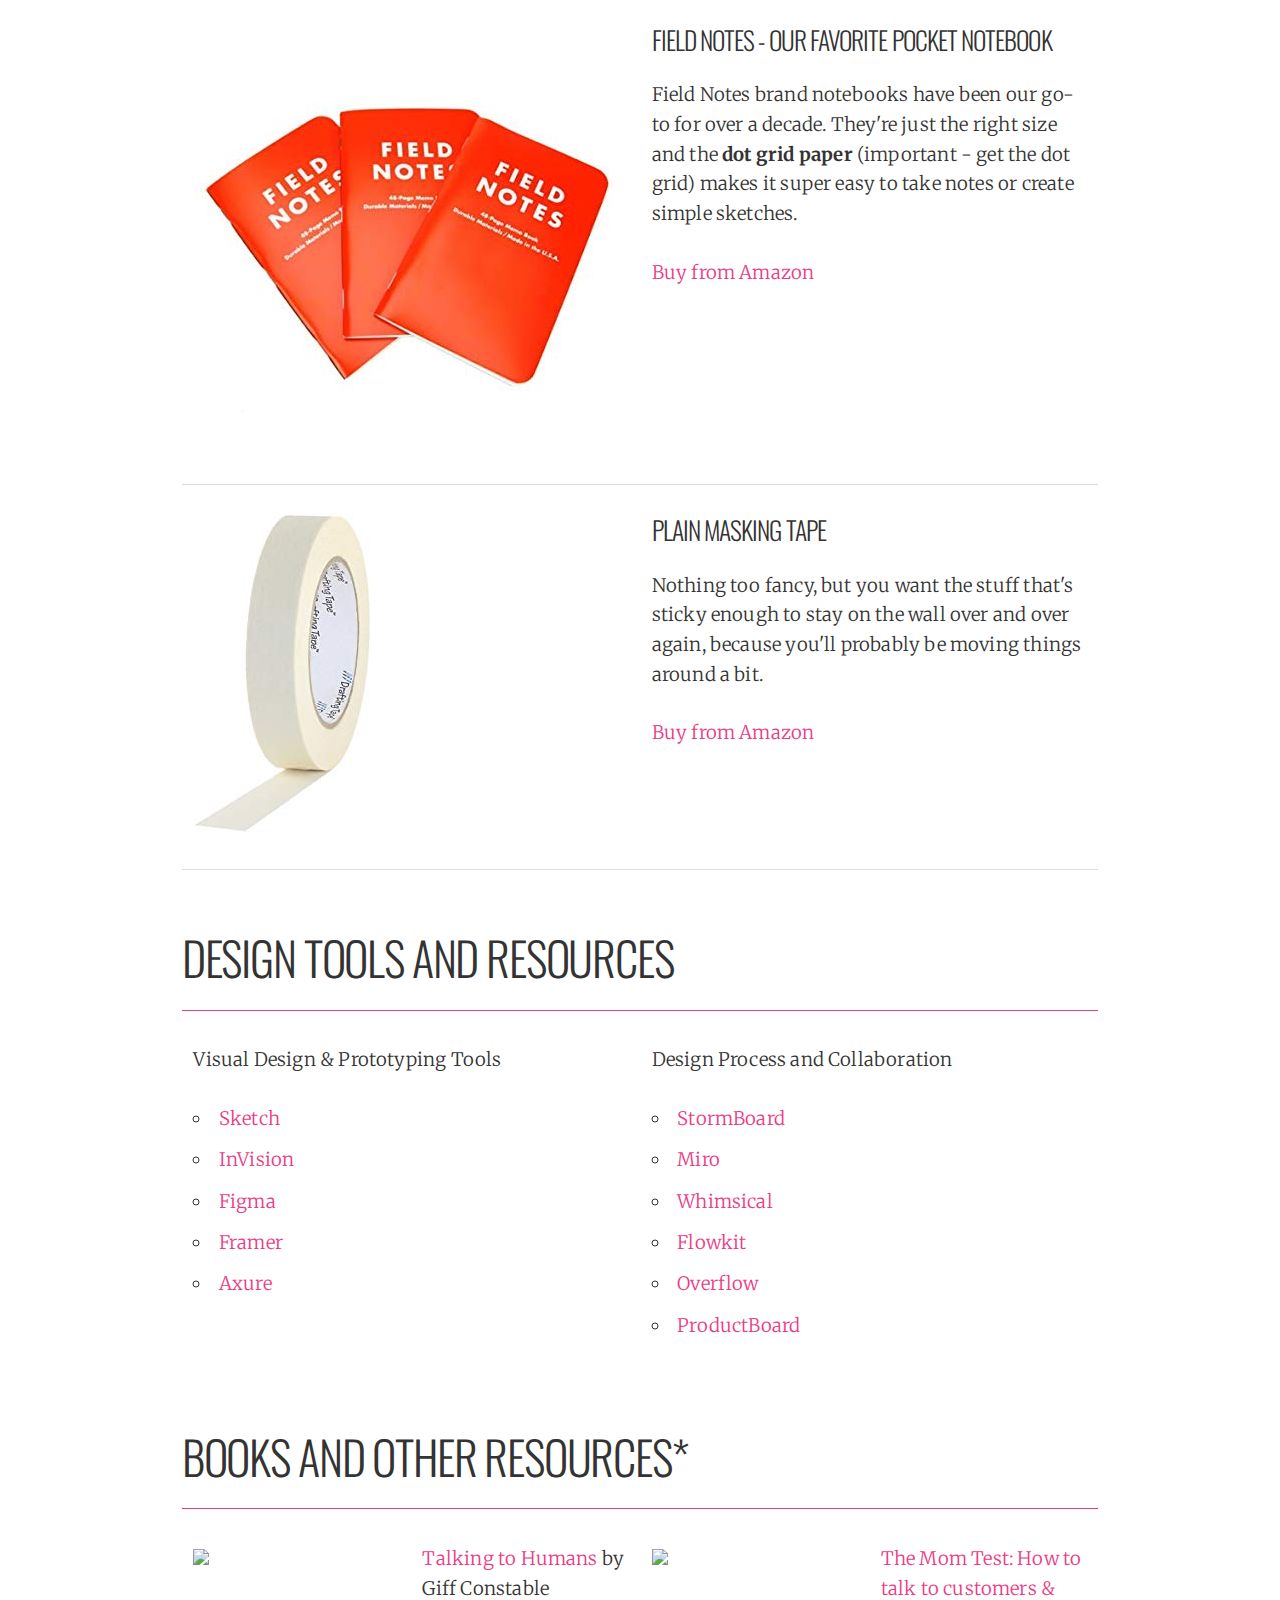
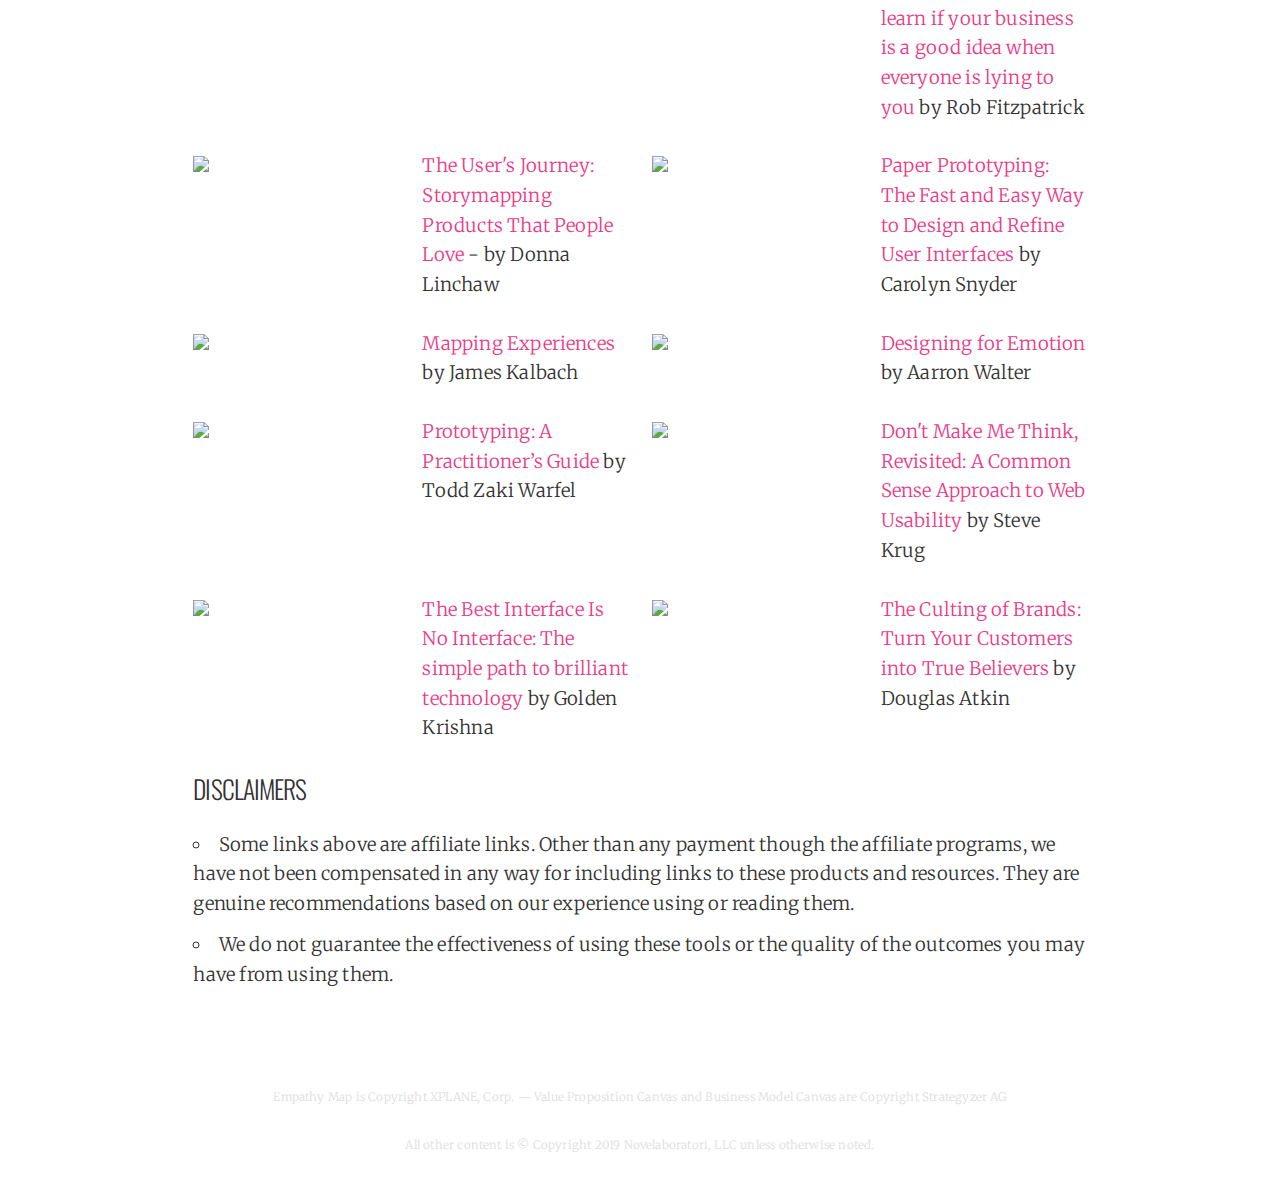
==== commit 15cd62b4: "Migrate all Resources content" ====
--- a/resources/index.html
+++ b/resources/index.html
@@ -62,7 +62,7 @@
       <div class="column">
         <h4>Empathy Map</h4>
         <p>Originally developed by the fine people at <a href="https://www.xplane.com/">XPlane</a>, the Empathy Map is the go-to tool for documenting and understanding how people think.</p>
-        <p><a href="https://www.dropbox.com/s/u3v4fh8k95e3n2q/empathy-map-canvas.png?dl=1" class="button">Download</a></p>
+        <p><a href="https://www.dropbox.com/s/u3v4fh8k95e3n2q/empathy-map-canvas.png?dl=1">Download</a> or visit <a href="https://xplane.com">xplane.com</a></p>
       </div>
     </div>
 
@@ -73,7 +73,7 @@
       <div class="column">
         <h4>VALUE PROPOSITION CANVAS</h4>
         <p>Created by the fine people at <a href="https://www.strategyzer.com/">Strategyzer</a>, the Value Proposition Canvas has become the best way to visualize how your product&rsquo;s features and benefits relate to your customer&rsquo;s pains and gains.</p>
-        <p><a href="https://www.dropbox.com/s/lwqrtrwd6gft9ne/value-proposition-canvas.pdf?dl=1" class="button">Download</a></p>
+        <p><a href="https://www.dropbox.com/s/lwqrtrwd6gft9ne/value-proposition-canvas.pdf?dl=1">Download</a> or visit <a href="https://www.strategyzer.com/">strategyzer.com</a></p>
       </div>
     </div>
 
@@ -84,7 +84,7 @@
       <div class="column">
         <h4>BUSINESS MODEL CANVAS</h4>
         <p>Also developed by <a href="https://www.strategyzer.com/">Strategyzer</a>, the Business Model Canvas has become the best way to visualize all the important moving parts of your business model and how they relate to each other.</p>
-        <p><a href="https://www.dropbox.com/s/wtunv2mutt76gwo/business-model-canvas.pdf?dl=1" class="button">Download</a></p>
+        <p><a href="https://www.dropbox.com/s/wtunv2mutt76gwo/business-model-canvas.pdf?dl=1">Download</a> or visit <a href="https://www.strategyzer.com/">strategyzer.com</a></p>
       </div>
     </div>
 
@@ -95,7 +95,7 @@
       <div class="column">
         <h4>EMPATHY MAP, VALUE PROPOSITION, BUSINESS MODEL RELATIONSHIP DIAGRAM</h4>
         <p>Created at Nine Labs, here&rsquo;s how the Empathy Map, Value Proposition Canvas, and Business Model Canvas all fit together.</p>
-        <p><a href="https://www.dropbox.com/s/qgmxuoexyit6308/empathy-value-business-canvas.png?dl=1" class="button">Download</a></p>
+        <p><a href="https://www.dropbox.com/s/qgmxuoexyit6308/empathy-value-business-canvas.png?dl=1">Download</a></p>
       </div>
     </div>
 
@@ -106,13 +106,13 @@
       <div class="column">
         <h4>CUSTOMER INTERVIEW QUESTION SWIPE FILE</h4>
         <p>Dozens of proven interview questions you can use to understand your customer and their needs.</p>
-        <p><a href="https://www.dropbox.com/s/cbl83xdpzn9dbch/Loops%20-%20Customer%20Intervew%20Question%20Swipe%20File.pdf?dl=1" class="button">Download</a></p>
+        <p><a href="https://www.dropbox.com/s/cbl83xdpzn9dbch/Loops%20-%20Customer%20Intervew%20Question%20Swipe%20File.pdf?dl=1">Download</a></p>
       </div>
     </div>
 
     <div class="row row-section-heading">
       <div class="column">
-        <h2>WORKSHOP AND EXERCISE SUPPLIES</h2>
+        <h2>WORKSHOP AND EXERCISE SUPPLIES*</h2>
       </div>
     </div>
 
@@ -121,130 +121,154 @@
         <a href="https://branding.cards/"><img src="../assets/brand-deck-photo.png" alt="Brand Deck"></a>
       </div>
       <div class="column">
-        <h4>BRAND ETHOS DECK</h4>
+        <h4>Brand Ethos Deck</h4>
         <p>Our go-to deck for defining your brand ethos.</p>
-        <p><a href="https://branding.cards/" class="button">Buy from Branding.cards</a></p>
-      </div>
-    </div>
-
-    <div class="row row-resource">
-      <div class="column">
-        <a href="https://branding.cards/"><img src="../assets/brand-deck-photo.png" alt="Brand Deck"></a>
-      </div>
-      <div class="column">
-        <h4>BRAND ETHOS DECK</h4>
-        <p>Our go-to deck for defining your brand ethos.</p>
-        <p><a href="https://branding.cards/" class="button">Buy from Branding.cards</a></p>
-      </div>
-    </div>
-
-    <div class="row row-resource">
-      <div class="column">
-        <a href="https://branding.cards/"><img src="../assets/brand-deck-photo.png" alt="Brand Deck"></a>
-      </div>
-      <div class="column">
-        <h4>BRAND ETHOS DECK</h4>
-        <p>Our go-to deck for defining your brand ethos.</p>
-        <p><a href="https://branding.cards/" class="button">Buy from Branding.cards</a></p>
-      </div>
-    </div>
-
-    <div class="row row-resource">
-      <div class="column">
-        <a href="https://branding.cards/"><img src="../assets/brand-deck-photo.png" alt="Brand Deck"></a>
-      </div>
-      <div class="column">
-        <h4>BRAND ETHOS DECK</h4>
-        <p>Our go-to deck for defining your brand ethos.</p>
-        <p><a href="https://branding.cards/" class="button">Buy from Branding.cards</a></p>
-      </div>
-    </div>
-
-    <div class="row row-resource">
-      <div class="column">
-        <a href="https://branding.cards/"><img src="../assets/brand-deck-photo.png" alt="Brand Deck"></a>
-      </div>
-      <div class="column">
-        <h4>BRAND ETHOS DECK</h4>
-        <p>Our go-to deck for defining your brand ethos.</p>
-        <p><a href="https://branding.cards/" class="button">Buy from Branding.cards</a></p>
-      </div>
-    </div>
-
-    <div class="row row-resource">
-      <div class="column">
-        <a href="https://branding.cards/"><img src="../assets/brand-deck-photo.png" alt="Brand Deck"></a>
-      </div>
-      <div class="column">
-        <h4>BRAND ETHOS DECK</h4>
-        <p>Our go-to deck for defining your brand ethos.</p>
-        <p><a href="https://branding.cards/" class="button">Buy from Branding.cards</a></p>
-      </div>
-    </div>
-
-    <div class="row row-resource">
-      <div class="column">
-        <a href="https://branding.cards/"><img src="../assets/brand-deck-photo.png" alt="Brand Deck"></a>
-      </div>
-      <div class="column">
-        <h4>BRAND ETHOS DECK</h4>
-        <p>Our go-to deck for defining your brand ethos.</p>
-        <p><a href="https://branding.cards/" class="button">Buy from Branding.cards</a></p>
-      </div>
-    </div>
-
-    <div class="row row-resource">
-      <div class="column">
-        <a href="https://branding.cards/"><img src="../assets/brand-deck-photo.png" alt="Brand Deck"></a>
-      </div>
-      <div class="column">
-        <h4>BRAND ETHOS DECK</h4>
-        <p>Our go-to deck for defining your brand ethos.</p>
-        <p><a href="https://branding.cards/" class="button">Buy from Branding.cards</a></p>
-      </div>
-    </div>
-
-    <div class="row row-resource">
-      <div class="column">
-        <a href="https://branding.cards/"><img src="../assets/brand-deck-photo.png" alt="Brand Deck"></a>
-      </div>
-      <div class="column">
-        <h4>BRAND ETHOS DECK</h4>
-        <p>Our go-to deck for defining your brand ethos.</p>
-        <p><a href="https://branding.cards/" class="button">Buy from Branding.cards</a></p>
-      </div>
-    </div>
-
-    <div class="row row-resource">
-      <div class="column">
-        <a href="https://branding.cards/"><img src="../assets/brand-deck-photo.png" alt="Brand Deck"></a>
-      </div>
-      <div class="column">
-        <h4>BRAND ETHOS DECK</h4>
-        <p>Our go-to deck for defining your brand ethos.</p>
-        <p><a href="https://branding.cards/" class="button">Buy from Branding.cards</a></p>
-      </div>
-    </div>
-
-    <div class="row row-resource">
-      <div class="column">
-        <a href="https://branding.cards/"><img src="../assets/brand-deck-photo.png" alt="Brand Deck"></a>
-      </div>
-      <div class="column">
-        <h4>BRAND ETHOS DECK</h4>
-        <p>Our go-to deck for defining your brand ethos.</p>
-        <p><a href="https://branding.cards/" class="button">Buy from Branding.cards</a></p>
-      </div>
-    </div>
-
-    <div class="row row-resource">
-      <div class="column">
-        <a href="https://branding.cards/"><img src="../assets/brand-deck-photo.png" alt="Brand Deck"></a>
-      </div>
-      <div class="column">
-        <h4>BRAND ETHOS DECK</h4>
-        <p>Our go-to deck for defining your brand ethos.</p>
-        <p><a href="https://branding.cards/" class="button">Buy from Branding.cards</a></p>
+        <p><a href="https://branding.cards/">Buy from Branding.cards</a></p>
+      </div>
+    </div>
+
+    <div class="row row-resource">
+      <div class="column">
+        <a href="https://amzn.to/34hbc1J"><img src="../assets/modtimer.jpg" alt="MOD Timer"></a>
+      </div>
+      <div class="column">
+        <h4>MOD Timer</h4>
+        <p>Keeping track of time can be hard when you're thinking about other things. The MOD Timer keeps you on track.</p>
+        <p><a href="https://amzn.to/34hbc1J">Buy from Amazon</a></p>
+      </div>
+    </div>
+
+    <div class="row row-resource">
+      <div class="column">
+        <a href="https://amzn.to/2ZCmg9Z"><img src="../assets/whiteboards.jpg" alt="Whiteboards"></a>
+      </div>
+      <div class="column">
+        <h4>Whiteboards or Post-it Pads</h4>
+        <p>You will want a lot of whiteboard or other workspace for drawing and collaborating. You should consider getting:</p>
+        <ul>
+          <li>
+            <a href="https://amzn.to/2ZCmg9Z">Double-sided rolling Whiteboard</a>
+          </li>
+          <li>
+            <a href="https://amzn.to/2MOa0gy">Post-It pads</a> or <a href="https://amzn.to/2ZGLMaj">Magic Whiteboard sheets</a> with <a href="https://amzn.to/2ZKKLO9">easels</a>
+          </li>
+          <li>
+            <a href="https://amzn.to/2zG9icY">Idea Paint</a> to turn your walls into whiteboards
+          </li>
+          <li>
+            Or just tape up a bunch of <a href="https://amzn.to/2HCb82V">white butcher paper</a>.
+          </li>
+        </ul>
+      </div>
+    </div>
+
+    <div class="row row-resource">
+      <div class="column">
+        <a href="https://amzn.to/2MOa6EW"><img src="../assets/sonyrecorder.jpg" alt="Sony Recorder"></a>
+      </div>
+      <div class="column">
+        <h4>Portable Audio Recorder</h4>
+        <p>When doing customer interviews and other work sessions you'll want a reliable way to record the audio. This recorder is easy to use and has built-in USB to make transferring audio files to your computer nice and easy.</p>
+        <p><a href="https://amzn.to/2MOa6EW">Buy from Amazon</a></p>
+      </div>
+    </div>
+
+    <div class="row row-resource">
+      <div class="column">
+        <a href="https://amzn.to/2ZGM94H"><img src="../assets/markers.jpg" alt="Markers"></a>
+      </div>
+      <div class="column">
+        <h4>Black Whiteboard Markers</h4>
+        <p>Nothing beats having a stockpile of quality black markers. You'll use these for exercises on whiteboards and on paper. The thick tip keeps your drawings and sketches loose and keeps you from trying to add too much detail. <strong>Get at least 12</strong>.</p>
+        <p><a href="https://amzn.to/2ZGM94H">Buy from Amazon</a></p>
+      </div>
+    </div>
+
+    <div class="row row-resource">
+      <div class="column">
+        <a href="https://amzn.to/2MO9qj7"><img src="../assets/pens.jpg" alt="Pens"></a>
+      </div>
+      <div class="column">
+        <h4>Felt Tip Pens</h4>
+        <p>These are great for sketching on your sticky notes or regular paper. The wider point keeps you from trying to get too detailed. It's good to have a few colors on hand for making notes or marking up sketches.</p>
+        <p><a href="https://amzn.to/2MO9qj7">Buy from Amazon</a></p>
+      </div>
+    </div>
+
+    <div class="row row-resource">
+      <div class="column">
+        <a href="https://amzn.to/2NIJMMo"><img src="../assets/yellow-stickies.jpg" alt="Yellow Sticky Notes"></a>
+      </div>
+      <div class="column">
+        <h4>Yellow Sticky Notes</h4>
+        <p>You can't have too many yellow sticky notes. Seriously, the more you have around the better. The standard square ones are good, but the <a href="https://amzn.to/2MOaRhv">3x5 size</a> is even better.</p>
+        <a href="https://amzn.to/2MOaRhv">Buy from Amazon</a>
+      </div>
+    </div>
+
+    <div class="row row-resource">
+      <div class="column">
+        <a href="https://amzn.to/2MNTBci"><img src="../assets/colored-stickies.jpg" alt="Colored Sticky Notes"></a>
+      </div>
+      <div class="column">
+        <h4>Colored Sticky Notes</h4>
+        <p>We recommend yellow sticky notes for most things, but colored notes will help you keep things organized for some of the exercises. One box of assorted colors will be enough to get you started.</p>
+        <p><a href="https://amzn.to/2MNTBci">Buy from Amazon</a></p>
+      </div>
+    </div>
+
+    <div class="row row-resource">
+      <div class="column">
+        <a href="https://amzn.to/2NSX9K3"><img src="../assets/sticky-dots.jpg" alt="Sticky Dots"></a>
+      </div>
+      <div class="column">
+        <h4>Colored Sticky Dots</h4>
+        <p>Using colored dots is a fast and simple way to make notes or groupings, vote on ideas, and create basic visual heat maps during some of the exercises.</p>
+        <p><a href="https://amzn.to/2NSX9K3">Buy from Amazon</a></p>
+      </div>
+    </div>
+
+    <div class="row row-resource">
+      <div class="column">
+        <a href="https://amzn.to/2ZIemYO"><img src="../assets/copy-paper.jpg" alt="Copy Paper"></a>
+      </div>
+      <div class="column">
+        <h4>Plain White Copy Paper</h4>
+        <p>No need to buy fancy paper. You'll just use it for quick notes and sketches. You can buy some here or just steal some from the nearest copier. One ream is probably more than enough for now.</p>
+        <p><a href="https://amzn.to/2ZIemYO">Buy from Amazon</a></p>
+      </div>
+    </div>
+
+    <div class="row row-resource">
+      <div class="column">
+        <a href="https://amzn.to/2MOiioE"><img src="../assets/mobile-ui-notebook.jpg" alt="Mobile UI Notebook"></a>
+      </div>
+      <div class="column">
+        <h4>Mobile UI Notebook</h4>
+        <p>This is a great notebook to have on hand when it's time to do paper prototyping. It gives you 6 screens per page which is enough for a simple workflow or to show several options of one screen.</p>
+        <p><a href="https://amzn.to/2MOiioE">Buy from Amazon</a></p>
+      </div>
+    </div>
+
+    <div class="row row-resource">
+      <div class="column">
+        <a href="https://amzn.to/2UmmCNa"><img src="../assets/field-notes.jpg" alt="Field Notes"></a>
+      </div>
+      <div class="column">
+        <h4>Field Notes - Our Favorite Pocket Notebook</h4>
+        <p>Field Notes brand notebooks have been our go-to for over a decade. They're just the right size and the <strong>dot grid paper</strong> (important - get the dot grid) makes it super easy to take notes or create simple sketches.</p>
+        <p><a href="https://amzn.to/2UmmCNa">Buy from Amazon</a></p>
+      </div>
+    </div>
+
+    <div class="row row-resource">
+      <div class="column">
+        <a href="https://amzn.to/2ND7Znc"><img src="../assets/masking-tape.jpg" alt="Masking Tape"></a>
+      </div>
+      <div class="column">
+        <h4>Plain Masking Tape</h4>
+        <p>Nothing too fancy, but you want the stuff that's sticky enough to stay on the wall over and over again, because you'll probably be moving things around a bit.</p>
+        <p><a href="https://amzn.to/2ND7Znc">Buy from Amazon</a></p>
       </div>
     </div>
 
@@ -282,7 +306,7 @@
 
     <div class="row row-section-heading">
       <div class="column">
-        <h2>Books</h2>
+        <h2>Books and Other Resources*</h2>
       </div>
     </div>
 
@@ -303,15 +327,117 @@
             <a href="https://amzn.to/2ZGF1Fl"><img src="https://images-na.ssl-images-amazon.com/images/I/41oZaB9ETZL._SX322_BO1,204,203,200_.jpg"></a>
           </div>
           <div class="column">
-            <p><a href="https://amzn.to/2ZGF1Fl">The Mom Test</a> by Rob Fitzpatrick</p>
-          </div>
-        </div>
+            <p><a href="https://amzn.to/2ZGF1Fl">The Mom Test: How to talk to customers & learn if your business is a good idea when everyone is lying to you</a> by Rob Fitzpatrick</p>
+          </div>
+        </div>
+      </div>
+    </div>
+    <div class="row">
+      <div class="column">
+        <div class="row">
+          <div class="column">
+            <a href="https://amzn.to/2ZIeG9Y"><img src="https://images-na.ssl-images-amazon.com/images/I/41YFDzSQ17L._SX331_BO1,204,203,200_.jpg"></a>
+          </div>
+          <div class="column">
+            <p><a href="https://amzn.to/2ZIeG9Y">The User's Journey: Storymapping Products That People Love</a> - by Donna Linchaw</p>
+          </div>
+        </div>
+      </div>
+      <div class="column">
+        <div class="row">
+          <div class="column">
+            <a href="https://amzn.to/2zFJ6iu"><img src="https://images-na.ssl-images-amazon.com/images/I/41%2BOiGtIgBL._SX396_BO1,204,203,200_.jpg"></a>
+          </div>
+          <div class="column">
+            <p><a href="https://amzn.to/2zFJ6iu">Paper Prototyping: The Fast and Easy Way to Design and Refine User Interfaces</a> by Carolyn Snyder</p>
+          </div>
+        </div>
+      </div>
+    </div>
+    <div class="row">
+      <div class="column">
+        <div class="row">
+          <div class="column">
+            <a href="https://amzn.to/34e5TQy"><img src="https://m.media-amazon.com/images/I/51qcGQQPRbL._AC_UL436_SEARCH212385_.jpg"></a>
+          </div>
+          <div class="column">
+            <p><a href="https://amzn.to/34e5TQy">Mapping Experiences</a> by James Kalbach</p>
+          </div>
+        </div>
+      </div>
+      <div class="column">
+        <div class="row">
+          <div class="column">
+            <a href="https://amzn.to/2LdnWir"><img src="https://images-na.ssl-images-amazon.com/images/I/31jmLLi9E1L._SX279_BO1,204,203,200_.jpg"></a>
+          </div>
+          <div class="column">
+            <p><a href="https://amzn.to/2LdnWir">Designing for Emotion</a> by Aarron Walter</p>
+          </div>
+        </div>
+      </div>
+    </div>
+    <div class="row">
+      <div class="column">
+        <div class="row">
+          <div class="column">
+            <a href="https://amzn.to/2LaKBf3"><img src="https://images-na.ssl-images-amazon.com/images/I/41MH1W3doBL._SX331_BO1,204,203,200_.jpg"></a>
+          </div>
+          <div class="column">
+            <p><a href="https://amzn.to/2LaKBf3">Prototyping: A Practitioner’s Guide</a> by Todd Zaki Warfel</p>
+          </div>
+        </div>
+      </div>
+      <div class="column">
+        <div class="row">
+          <div class="column">
+            <a href="https://amzn.to/34hH3Pw"><img src="https://images-na.ssl-images-amazon.com/images/I/51pnouuPO5L._SX387_BO1,204,203,200_.jpg"></a>
+          </div>
+          <div class="column">
+            <p><a href="https://amzn.to/34hH3Pw">Don't Make Me Think, Revisited: A Common Sense Approach to Web Usability</a> by
+              Steve Krug</p>
+          </div>
+        </div>
+      </div>
+    </div>
+    <div class="row">
+      <div class="column">
+        <div class="row">
+          <div class="column">
+            <a href="https://amzn.to/2MM0wm0"><img src="https://images-na.ssl-images-amazon.com/images/I/21RA2-qTqvL._SX331_BO1,204,203,200_.jpg"></a>
+          </div>
+          <div class="column">
+            <p><a href="https://amzn.to/2MM0wm0">The Best Interface Is No Interface: The simple path to brilliant technology</a> by Golden Krishna</p>
+          </div>
+        </div>
+      </div>
+      <div class="column">
+        <div class="row">
+          <div class="column">
+            <a href="https://amzn.to/2NOcTOp"><img src="https://m.media-amazon.com/images/I/81cmy0KSqcL._AC_UL436_SEARCH212385_.jpg"></a>
+          </div>
+          <div class="column">
+            <p><a href="https://amzn.to/2NOcTOp">The Culting of Brands: Turn Your Customers into True Believers</a> by Douglas Atkin</p>
+          </div>
+        </div>
+      </div>
+    </div>
+
+    <div class="row">
+      <div class="column">
+        <h4>Disclaimers</h4>
+        <ul>
+          <li>Some links above are affiliate links. Other than any payment though the affiliate programs, we have not been
+            compensated in any way for including links to these products and resources. They are genuine recommendations based
+            on our experience using or reading them.</li>
+          <li>We do not guarantee the effectiveness of using these tools or the quality of the outcomes you may have from using
+            them.</li>
+        </ul>
       </div>
     </div>
 
     <footer>
-      <p>Empathy Map is Copyright XPLANE, Corp. &mdash; Value Proposition Canvas and Business Model Canvas are Copyright Strategyzer AG</p>
-      <p>All other content is Copyright 2019 Novelaboratori, LLC unless otherwise noted.</p>
+      <p>Empathy Map is Copyright XPLANE, Corp. — Value Proposition Canvas and Business Model Canvas are Copyright Strategyzer AG</p>
+      <p>All other content is © Copyright 2019 Novelaboratori, LLC unless otherwise noted.</p>
     </footer>
 
   </div>
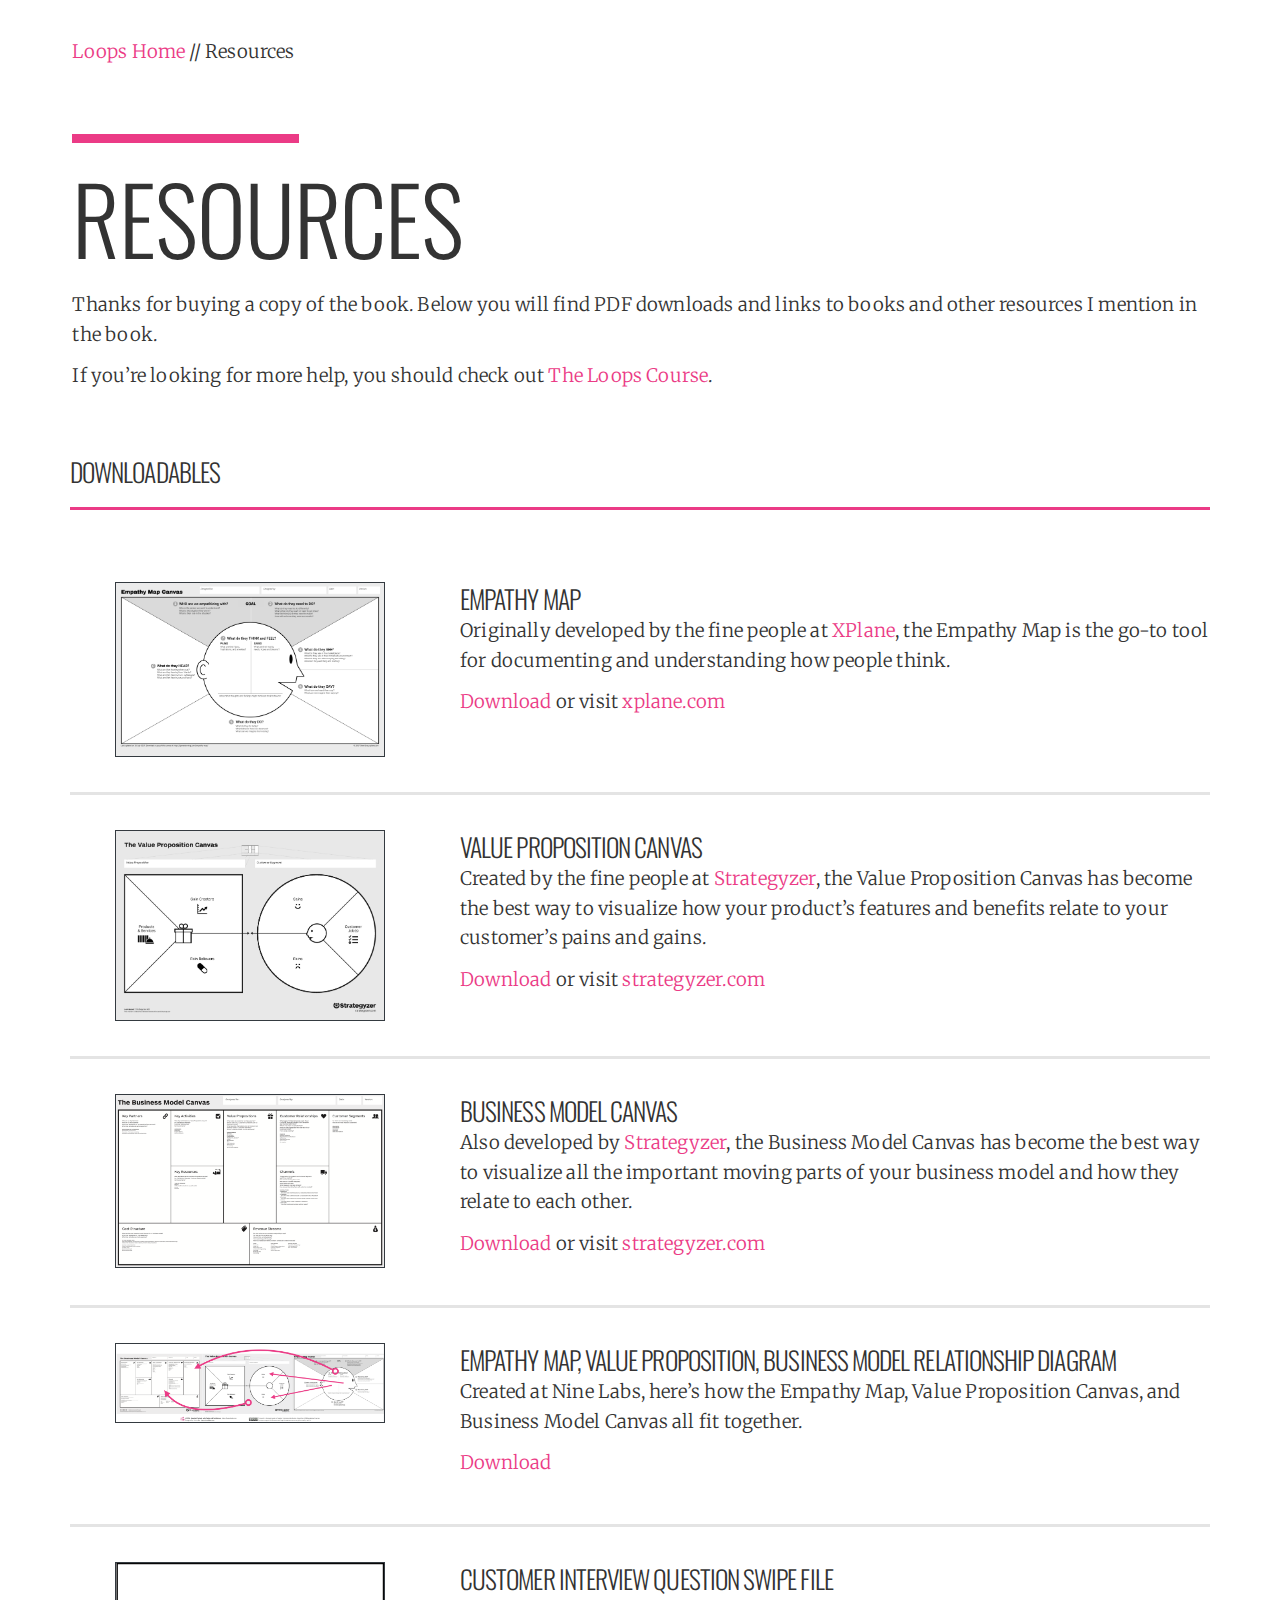
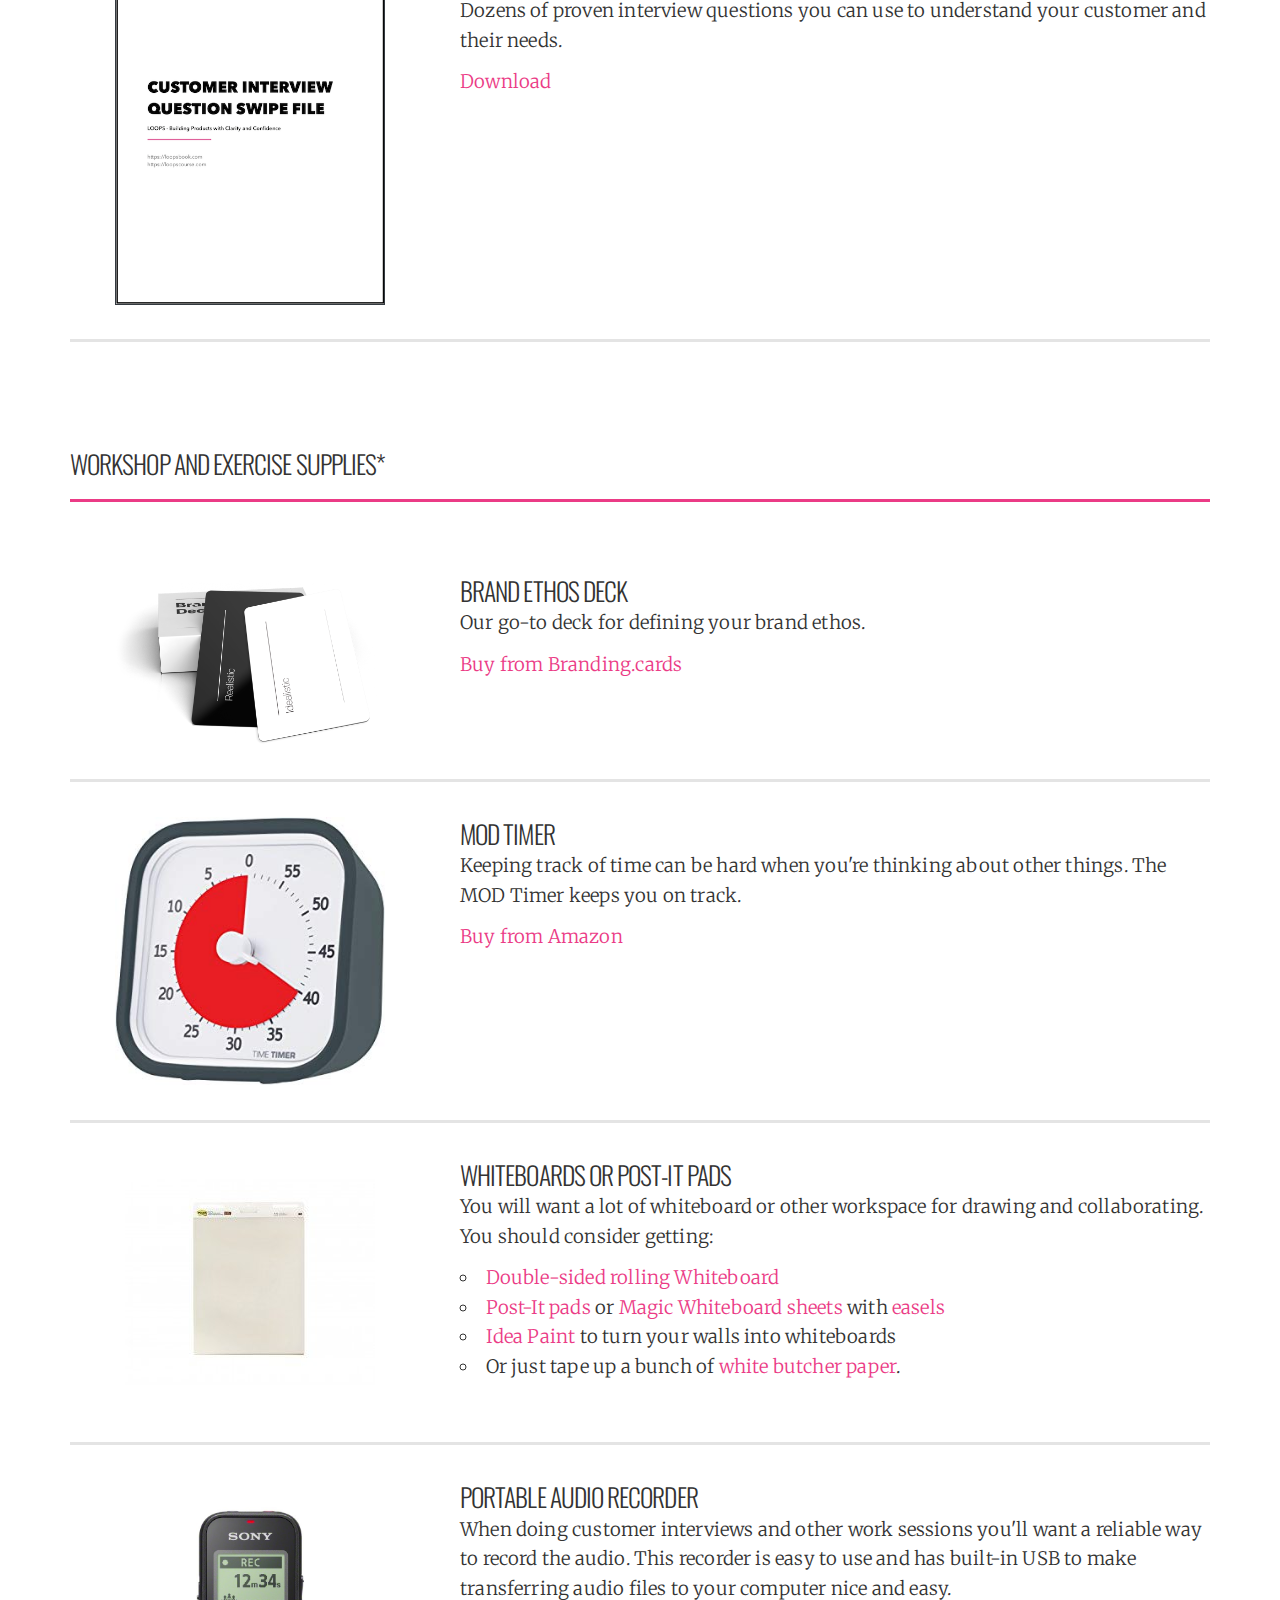
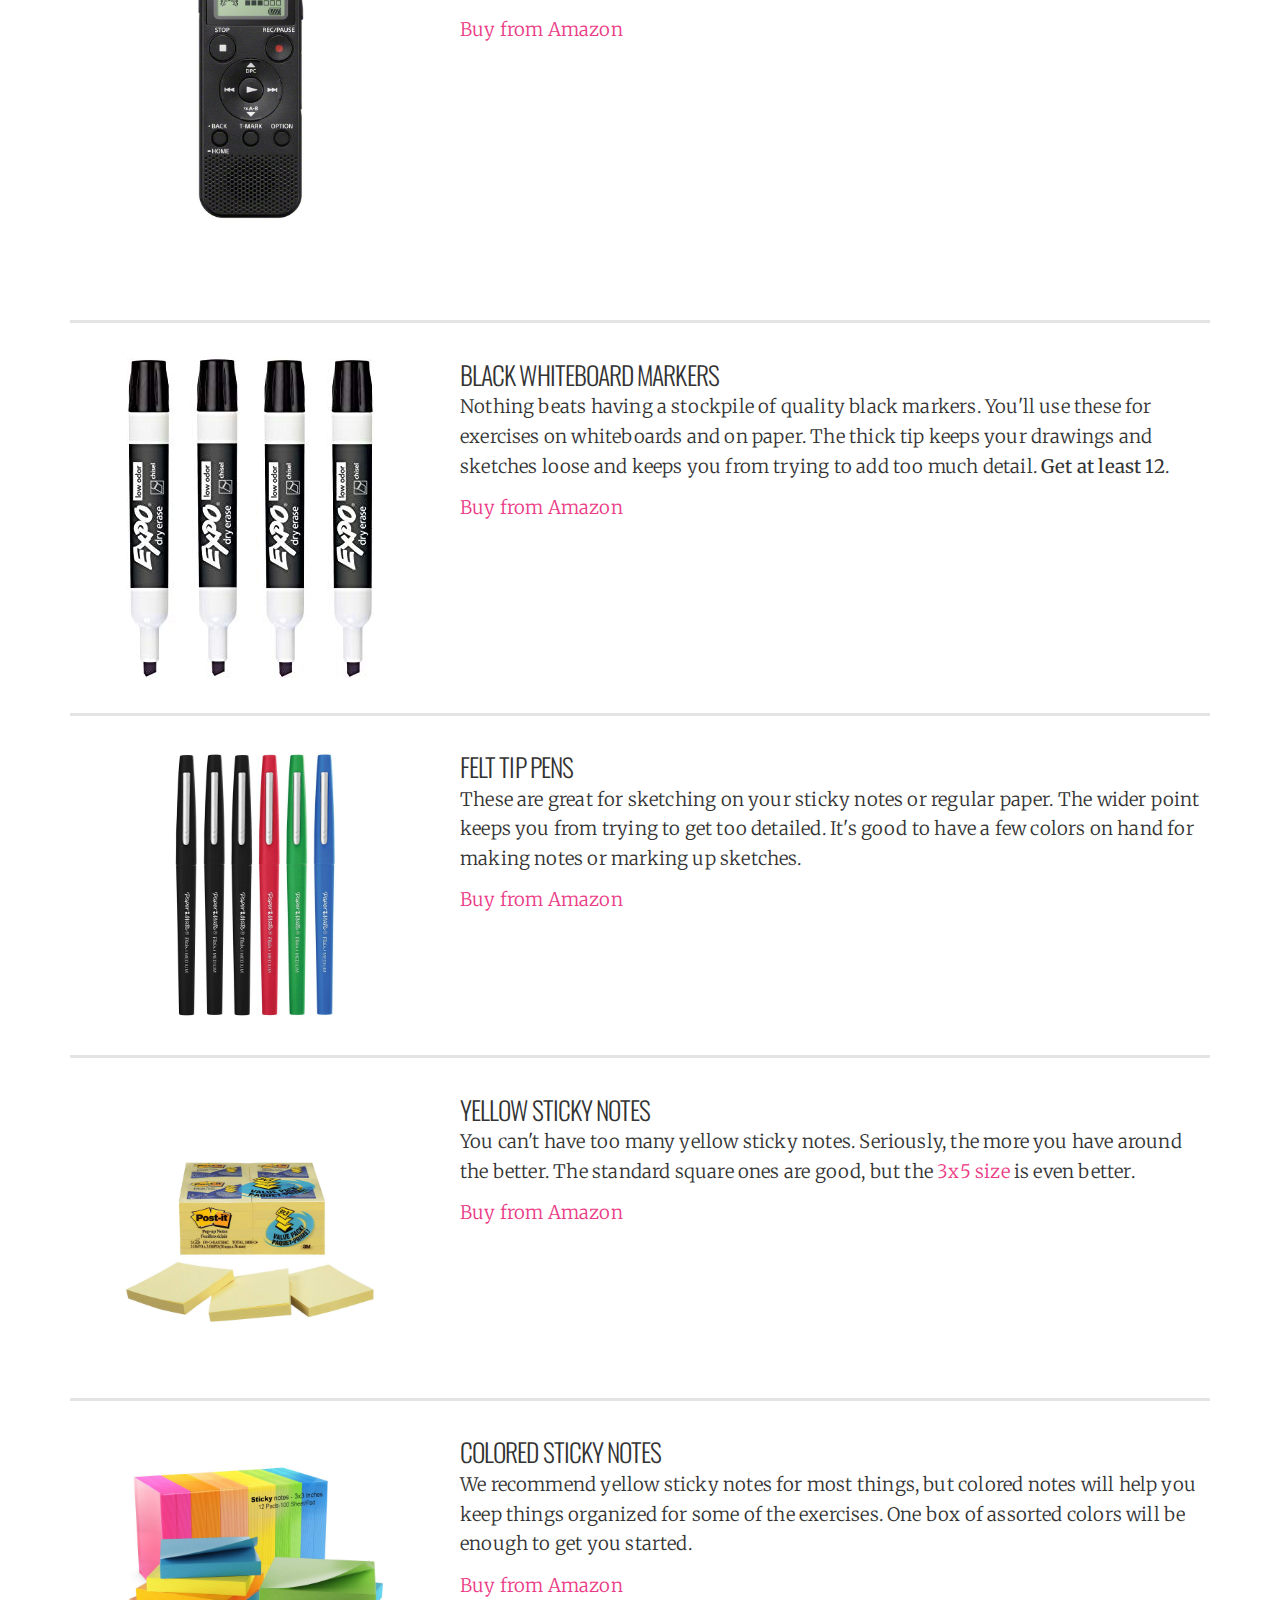
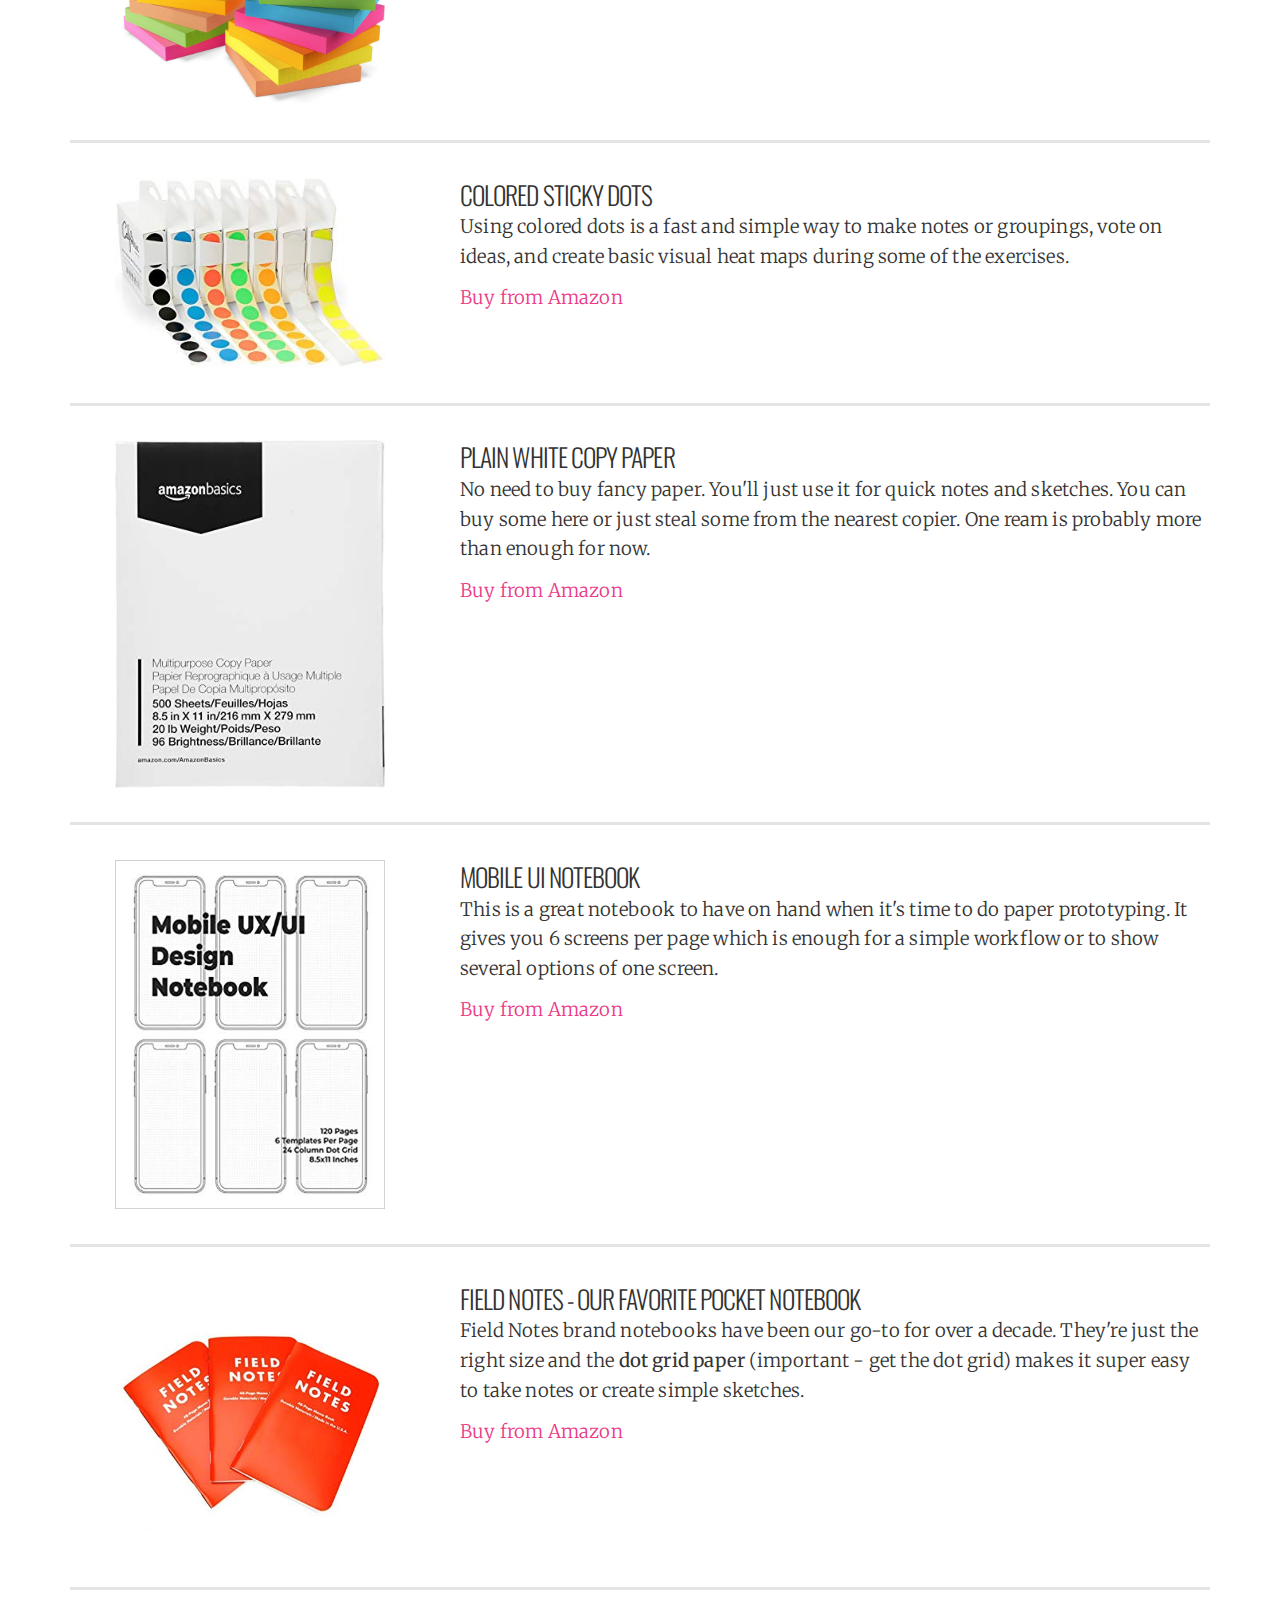
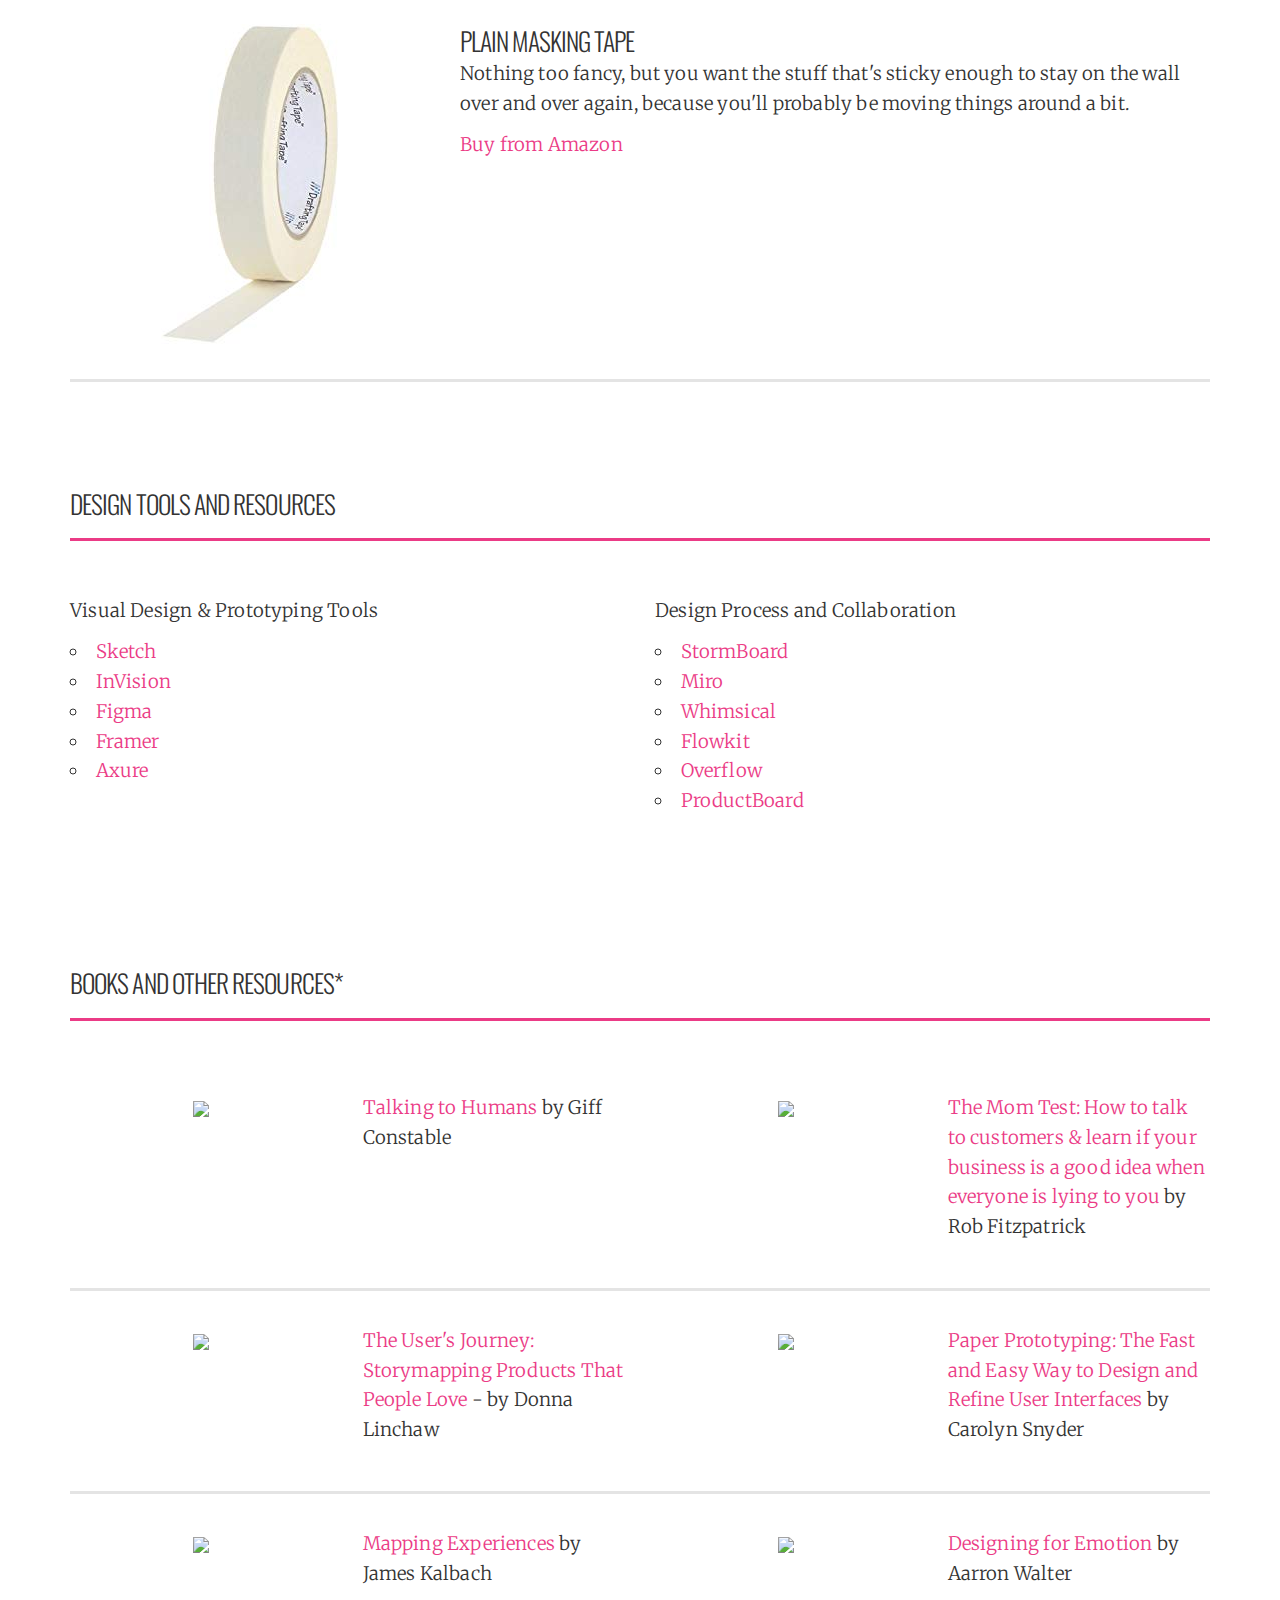
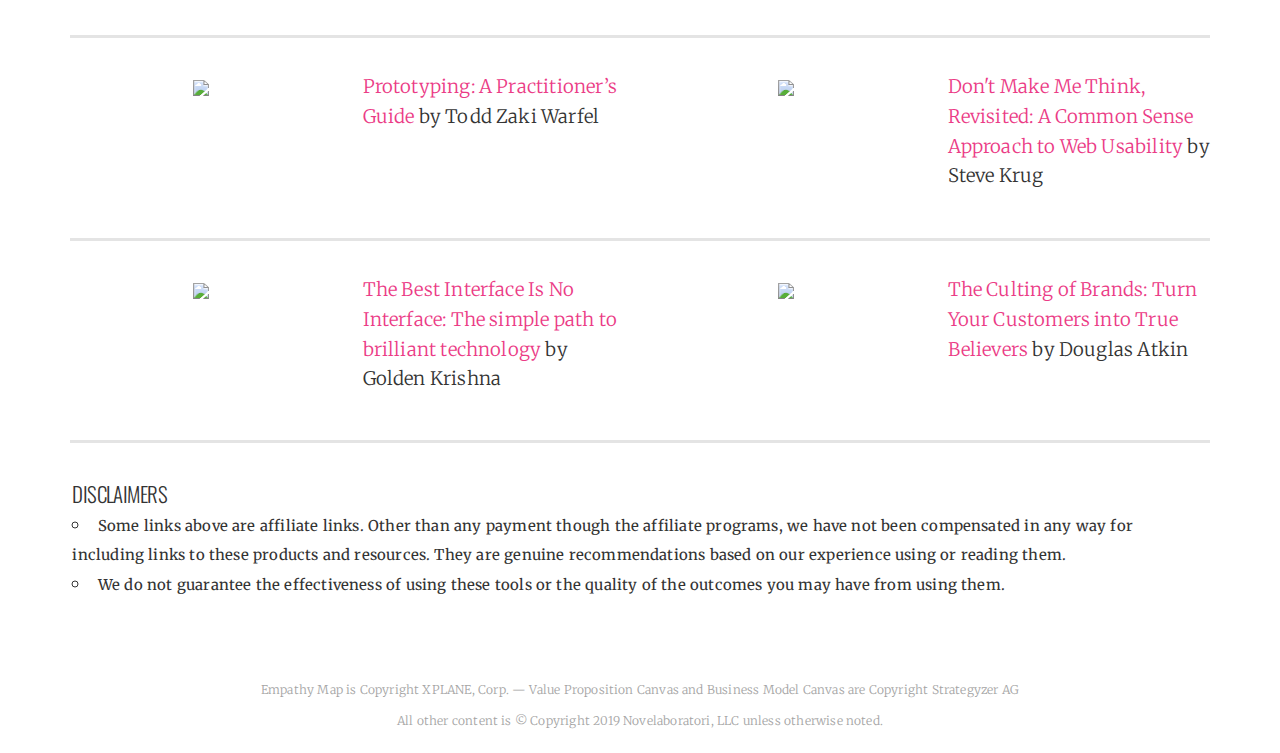
==== commit ee2e1446: "Replace Milligram with Bootstrap" ====
--- a/resources/index.html
+++ b/resources/index.html
@@ -4,6 +4,7 @@
     <meta charset="UTF-8">
     <meta name="viewport" content="width=device-width, initial-scale=1.0">
     <meta http-equiv="X-UA-Compatible" content="ie=edge">
+    <link rel="stylesheet" href="https://stackpath.bootstrapcdn.com/bootstrap/4.3.1/css/bootstrap.min.css" integrity="sha384-ggOyR0iXCbMQv3Xipma34MD+dH/1fQ784/j6cY/iJTQUOhcWr7x9JvoRxT2MZw1T" crossorigin="anonymous">
     <link rel="stylesheet" href="https://cdnjs.cloudflare.com/ajax/libs/normalize/5.0.0/normalize.css">
     <link href="https://fonts.googleapis.com/css?family=Merriweather|Oswald&display=swap" rel="stylesheet">
     <script src="https://kit.fontawesome.com/8c3f464d84.js"></script>
@@ -33,116 +34,119 @@
     <meta property="og:site_name" content="Loops - Building Products with Clarity & Confidence" />
 </head>
 <body>
-  <div class="container">
+  <div class="container px-0">
     <div class="row">
-      <div class="column">
-        <p><a href="./">Loops Home</a> // Resources</p>
-      </div>
-    </div>
-
-    <div class="row">
-      <div class="column">
+      <div class="col-12 px-4">
+        <p><a href="../index.html">Loops Home</a> // Resources</p>
+      </div>
+    </div>
+
+    <div class="row pb-4">
+      <div class="col-12 px-4">
         <div class="brand-divider"></div>
-        <h1>Resources</h1>
+        <h1 class="my-4">Resources</h1>
         <p>Thanks for buying a copy of the book. Below you will find PDF downloads and links to books and other resources I mention in the book.</p>
         <p>If you&rsquo;re looking for more help, you should check out <a href="https://loopscourse.com">The Loops Course</a>.</p>
       </div>
     </div>
 
-    <div class="row row-section-heading">
-      <div class="column">
-        <h2>Downloadables</h2>
-      </div>
-    </div>
-
-    <div class="row row-resource">
-      <div class="column">
-        <a href="https://www.dropbox.com/s/u3v4fh8k95e3n2q/empathy-map-canvas.png?dl=1"><img src="../assets/empathy-map-canvas.png"></a>
-      </div>
-      <div class="column">
+    <div class="row pt-4">
+      <div class="col-12">
+        <h4 class="my-4">Downloadables</h4>
+      </div>
+    </div>
+    <hr class="pb-4 mt-0">
+
+    <div class="row py-4">
+      <div class="col-md-4 my-4 text-center">
+        <a href="https://www.dropbox.com/s/u3v4fh8k95e3n2q/empathy-map-canvas.png?dl=1"><img src="../assets/empathy-map-canvas.png" class="img-fluid mw-75 border border-dark"></a>
+      </div>
+      <div class="col-md-8 my-4">
         <h4>Empathy Map</h4>
         <p>Originally developed by the fine people at <a href="https://www.xplane.com/">XPlane</a>, the Empathy Map is the go-to tool for documenting and understanding how people think.</p>
         <p><a href="https://www.dropbox.com/s/u3v4fh8k95e3n2q/empathy-map-canvas.png?dl=1">Download</a> or visit <a href="https://xplane.com">xplane.com</a></p>
       </div>
     </div>
-
-    <div class="row row-resource">
-      <div class="column">
-        <a href="https://www.dropbox.com/s/lwqrtrwd6gft9ne/value-proposition-canvas.pdf?dl=1"><img src="../assets/value-proposition-canvas.jpg"></a>
-      </div>
-      <div class="column">
+    <hr class="m-0">
+    <div class="row py-4">
+      <div class="col-md-4 my-4 text-center">
+        <a href="https://www.dropbox.com/s/lwqrtrwd6gft9ne/value-proposition-canvas.pdf?dl=1"><img src="../assets/value-proposition-canvas.jpg" class="img-fluid mw-75 border border-dark"></a>
+      </div>
+      <div class="col-md-8 my-4">
         <h4>VALUE PROPOSITION CANVAS</h4>
         <p>Created by the fine people at <a href="https://www.strategyzer.com/">Strategyzer</a>, the Value Proposition Canvas has become the best way to visualize how your product&rsquo;s features and benefits relate to your customer&rsquo;s pains and gains.</p>
         <p><a href="https://www.dropbox.com/s/lwqrtrwd6gft9ne/value-proposition-canvas.pdf?dl=1">Download</a> or visit <a href="https://www.strategyzer.com/">strategyzer.com</a></p>
       </div>
     </div>
-
-    <div class="row row-resource">
-      <div class="column">
-        <a href="https://www.dropbox.com/s/wtunv2mutt76gwo/business-model-canvas.pdf?dl=1"><img src="../assets/business-model-canvas.png"></a>
-      </div>
-      <div class="column">
+    <hr class="m-0">
+    <div class="row py-4">
+      <div class="col-md-4 my-4 text-center">
+        <a href="https://www.dropbox.com/s/wtunv2mutt76gwo/business-model-canvas.pdf?dl=1"><img src="../assets/business-model-canvas.png" class="img-fluid mw-75 border border-dark"></a>
+      </div>
+      <div class="col-md-8 my-4">
         <h4>BUSINESS MODEL CANVAS</h4>
         <p>Also developed by <a href="https://www.strategyzer.com/">Strategyzer</a>, the Business Model Canvas has become the best way to visualize all the important moving parts of your business model and how they relate to each other.</p>
         <p><a href="https://www.dropbox.com/s/wtunv2mutt76gwo/business-model-canvas.pdf?dl=1">Download</a> or visit <a href="https://www.strategyzer.com/">strategyzer.com</a></p>
       </div>
     </div>
-
-    <div class="row row-resource">
-      <div class="column">
-        <a href="https://www.dropbox.com/s/qgmxuoexyit6308/empathy-value-business-canvas.png?dl=1"><img src="../assets/empathy-value-business-canvas.png"></a>
-      </div>
-      <div class="column">
+    <hr class="m-0">
+    <div class="row py-4">
+      <div class="col-md-4 my-4 text-center">
+        <a href="https://www.dropbox.com/s/qgmxuoexyit6308/empathy-value-business-canvas.png?dl=1"><img src="../assets/empathy-value-business-canvas.png" class="img-fluid mw-75 border border-dark"></a>
+      </div>
+      <div class="col-md-8 my-4">
         <h4>EMPATHY MAP, VALUE PROPOSITION, BUSINESS MODEL RELATIONSHIP DIAGRAM</h4>
         <p>Created at Nine Labs, here&rsquo;s how the Empathy Map, Value Proposition Canvas, and Business Model Canvas all fit together.</p>
         <p><a href="https://www.dropbox.com/s/qgmxuoexyit6308/empathy-value-business-canvas.png?dl=1">Download</a></p>
       </div>
     </div>
-
-    <div class="row row-resource">
-      <div class="column">
-        <a href="https://www.dropbox.com/s/cbl83xdpzn9dbch/Loops%20-%20Customer%20Intervew%20Question%20Swipe%20File.pdf?dl=0"><img src="../assets/customer-interview-swipefile.png"></a>
-      </div>
-      <div class="column">
+    <hr class="m-0">
+    <div class="row py-4">
+      <div class="col-md-4 my-4 text-center">
+        <a href="https://www.dropbox.com/s/cbl83xdpzn9dbch/Loops%20-%20Customer%20Intervew%20Question%20Swipe%20File.pdf?dl=0"><img src="../assets/customer-interview-swipefile.png" class="img-fluid mw-75 border border-dark"></a>
+      </div>
+      <div class="col-md-8 my-4">
         <h4>CUSTOMER INTERVIEW QUESTION SWIPE FILE</h4>
         <p>Dozens of proven interview questions you can use to understand your customer and their needs.</p>
         <p><a href="https://www.dropbox.com/s/cbl83xdpzn9dbch/Loops%20-%20Customer%20Intervew%20Question%20Swipe%20File.pdf?dl=1">Download</a></p>
       </div>
     </div>
-
-    <div class="row row-section-heading">
-      <div class="column">
-        <h2>WORKSHOP AND EXERCISE SUPPLIES*</h2>
-      </div>
-    </div>
-
-    <div class="row row-resource">
-      <div class="column">
-        <a href="https://branding.cards/"><img src="../assets/brand-deck-photo.png" alt="Brand Deck"></a>
-      </div>
-      <div class="column">
+    <hr class="pb-5 m-0">
+
+    <div class="row pt-5">
+      <div class="col-12 mt-5 mb-4">
+        <h4>WORKSHOP AND EXERCISE SUPPLIES*</h4>
+      </div>
+    </div>
+    <hr class="pb-4 mt-0">
+
+    <div class="row py-4">
+      <div class="col-md-4 my-4 text-center">
+        <a href="https://branding.cards/"><img src="../assets/brand-deck-photo.png" class="img-fluid mw-75" alt="Brand Deck"></a>
+      </div>
+      <div class="col-md-8 my-4">
         <h4>Brand Ethos Deck</h4>
         <p>Our go-to deck for defining your brand ethos.</p>
         <p><a href="https://branding.cards/">Buy from Branding.cards</a></p>
       </div>
     </div>
-
-    <div class="row row-resource">
-      <div class="column">
-        <a href="https://amzn.to/34hbc1J"><img src="../assets/modtimer.jpg" alt="MOD Timer"></a>
-      </div>
-      <div class="column">
+    <hr class="m-0">
+    <div class="row py-4">
+      <div class="col-md-4 my-4 text-center">
+        <a href="https://amzn.to/34hbc1J"><img src="../assets/modtimer.jpg" class="img-fluid mw-75" alt="MOD Timer"></a>
+      </div>
+      <div class="col-md-8 my-4">
         <h4>MOD Timer</h4>
         <p>Keeping track of time can be hard when you're thinking about other things. The MOD Timer keeps you on track.</p>
         <p><a href="https://amzn.to/34hbc1J">Buy from Amazon</a></p>
       </div>
     </div>
-
-    <div class="row row-resource">
-      <div class="column">
-        <a href="https://amzn.to/2ZCmg9Z"><img src="../assets/whiteboards.jpg" alt="Whiteboards"></a>
-      </div>
-      <div class="column">
+    <hr class="m-0">
+    <div class="row py-4">
+      <div class="col-md-4 my-4 text-center">
+        <a href="https://amzn.to/2ZCmg9Z"><img src="../assets/whiteboards.jpg" class="img-fluid mw-75" alt="Whiteboards"></a>
+      </div>
+      <div class="col-md-8 my-4">
         <h4>Whiteboards or Post-it Pads</h4>
         <p>You will want a lot of whiteboard or other workspace for drawing and collaborating. You should consider getting:</p>
         <ul>
@@ -161,125 +165,127 @@
         </ul>
       </div>
     </div>
-
-    <div class="row row-resource">
-      <div class="column">
-        <a href="https://amzn.to/2MOa6EW"><img src="../assets/sonyrecorder.jpg" alt="Sony Recorder"></a>
-      </div>
-      <div class="column">
+    <hr class="m-0">
+    <div class="row py-4">
+      <div class="col-md-4 my-4 text-center">
+        <a href="https://amzn.to/2MOa6EW"><img src="../assets/sonyrecorder.jpg" class="img-fluid mw-75" alt="Sony Recorder"></a>
+      </div>
+      <div class="col-md-8 my-4">
         <h4>Portable Audio Recorder</h4>
         <p>When doing customer interviews and other work sessions you'll want a reliable way to record the audio. This recorder is easy to use and has built-in USB to make transferring audio files to your computer nice and easy.</p>
         <p><a href="https://amzn.to/2MOa6EW">Buy from Amazon</a></p>
       </div>
     </div>
-
-    <div class="row row-resource">
-      <div class="column">
-        <a href="https://amzn.to/2ZGM94H"><img src="../assets/markers.jpg" alt="Markers"></a>
-      </div>
-      <div class="column">
+    <hr class="m-0">
+    <div class="row py-4">
+      <div class="col-md-4 my-4 text-center">
+        <a href="https://amzn.to/2ZGM94H"><img src="../assets/markers.jpg" class="img-fluid mw-75" alt="Markers"></a>
+      </div>
+      <div class="col-md-8 my-4">
         <h4>Black Whiteboard Markers</h4>
         <p>Nothing beats having a stockpile of quality black markers. You'll use these for exercises on whiteboards and on paper. The thick tip keeps your drawings and sketches loose and keeps you from trying to add too much detail. <strong>Get at least 12</strong>.</p>
         <p><a href="https://amzn.to/2ZGM94H">Buy from Amazon</a></p>
       </div>
     </div>
-
-    <div class="row row-resource">
-      <div class="column">
-        <a href="https://amzn.to/2MO9qj7"><img src="../assets/pens.jpg" alt="Pens"></a>
-      </div>
-      <div class="column">
+    <hr class="m-0">
+    <div class="row py-4">
+      <div class="col-md-4 my-4 text-center">
+        <a href="https://amzn.to/2MO9qj7"><img src="../assets/pens.jpg" class="img-fluid mw-75" alt="Pens"></a>
+      </div>
+      <div class="col-md-8 my-4">
         <h4>Felt Tip Pens</h4>
         <p>These are great for sketching on your sticky notes or regular paper. The wider point keeps you from trying to get too detailed. It's good to have a few colors on hand for making notes or marking up sketches.</p>
         <p><a href="https://amzn.to/2MO9qj7">Buy from Amazon</a></p>
       </div>
     </div>
-
-    <div class="row row-resource">
-      <div class="column">
-        <a href="https://amzn.to/2NIJMMo"><img src="../assets/yellow-stickies.jpg" alt="Yellow Sticky Notes"></a>
-      </div>
-      <div class="column">
+    <hr class="m-0">
+    <div class="row py-4">
+      <div class="col-md-4 my-4 text-center">
+        <a href="https://amzn.to/2NIJMMo"><img src="../assets/yellow-stickies.jpg" class="img-fluid mw-75" alt="Yellow Sticky Notes"></a>
+      </div>
+      <div class="col-md-8 my-4">
         <h4>Yellow Sticky Notes</h4>
         <p>You can't have too many yellow sticky notes. Seriously, the more you have around the better. The standard square ones are good, but the <a href="https://amzn.to/2MOaRhv">3x5 size</a> is even better.</p>
         <a href="https://amzn.to/2MOaRhv">Buy from Amazon</a>
       </div>
     </div>
-
-    <div class="row row-resource">
-      <div class="column">
-        <a href="https://amzn.to/2MNTBci"><img src="../assets/colored-stickies.jpg" alt="Colored Sticky Notes"></a>
-      </div>
-      <div class="column">
+    <hr class="m-0">
+    <div class="row py-4">
+      <div class="col-md-4 my-4 text-center">
+        <a href="https://amzn.to/2MNTBci"><img src="../assets/colored-stickies.jpg" class="img-fluid mw-75" alt="Colored Sticky Notes"></a>
+      </div>
+      <div class="col-md-8 my-4">
         <h4>Colored Sticky Notes</h4>
         <p>We recommend yellow sticky notes for most things, but colored notes will help you keep things organized for some of the exercises. One box of assorted colors will be enough to get you started.</p>
         <p><a href="https://amzn.to/2MNTBci">Buy from Amazon</a></p>
       </div>
     </div>
-
-    <div class="row row-resource">
-      <div class="column">
-        <a href="https://amzn.to/2NSX9K3"><img src="../assets/sticky-dots.jpg" alt="Sticky Dots"></a>
-      </div>
-      <div class="column">
+    <hr class="m-0">
+    <div class="row py-4">
+      <div class="col-md-4 my-4 text-center">
+        <a href="https://amzn.to/2NSX9K3"><img src="../assets/sticky-dots.jpg" class="img-fluid mw-75" alt="Sticky Dots"></a>
+      </div>
+      <div class="col-md-8 my-4">
         <h4>Colored Sticky Dots</h4>
         <p>Using colored dots is a fast and simple way to make notes or groupings, vote on ideas, and create basic visual heat maps during some of the exercises.</p>
         <p><a href="https://amzn.to/2NSX9K3">Buy from Amazon</a></p>
       </div>
     </div>
-
-    <div class="row row-resource">
-      <div class="column">
-        <a href="https://amzn.to/2ZIemYO"><img src="../assets/copy-paper.jpg" alt="Copy Paper"></a>
-      </div>
-      <div class="column">
+    <hr class="m-0">
+    <div class="row py-4">
+      <div class="col-md-4 my-4 text-center">
+        <a href="https://amzn.to/2ZIemYO"><img src="../assets/copy-paper.jpg" class="img-fluid mw-75" alt="Copy Paper"></a>
+      </div>
+      <div class="col-md-8 my-4">
         <h4>Plain White Copy Paper</h4>
         <p>No need to buy fancy paper. You'll just use it for quick notes and sketches. You can buy some here or just steal some from the nearest copier. One ream is probably more than enough for now.</p>
         <p><a href="https://amzn.to/2ZIemYO">Buy from Amazon</a></p>
       </div>
     </div>
-
-    <div class="row row-resource">
-      <div class="column">
-        <a href="https://amzn.to/2MOiioE"><img src="../assets/mobile-ui-notebook.jpg" alt="Mobile UI Notebook"></a>
-      </div>
-      <div class="column">
+    <hr class="m-0">
+    <div class="row py-4">
+      <div class="col-md-4 my-4 text-center">
+        <a href="https://amzn.to/2MOiioE"><img src="../assets/mobile-ui-notebook.jpg" class="img-fluid mw-75" alt="Mobile UI Notebook"></a>
+      </div>
+      <div class="col-md-8 my-4">
         <h4>Mobile UI Notebook</h4>
         <p>This is a great notebook to have on hand when it's time to do paper prototyping. It gives you 6 screens per page which is enough for a simple workflow or to show several options of one screen.</p>
         <p><a href="https://amzn.to/2MOiioE">Buy from Amazon</a></p>
       </div>
     </div>
-
-    <div class="row row-resource">
-      <div class="column">
-        <a href="https://amzn.to/2UmmCNa"><img src="../assets/field-notes.jpg" alt="Field Notes"></a>
-      </div>
-      <div class="column">
+    <hr class="m-0">
+    <div class="row py-4">
+      <div class="col-md-4 my-4 text-center">
+        <a href="https://amzn.to/2UmmCNa"><img src="../assets/field-notes.jpg" class="img-fluid mw-75" alt="Field Notes"></a>
+      </div>
+      <div class="col-md-8 my-4">
         <h4>Field Notes - Our Favorite Pocket Notebook</h4>
         <p>Field Notes brand notebooks have been our go-to for over a decade. They're just the right size and the <strong>dot grid paper</strong> (important - get the dot grid) makes it super easy to take notes or create simple sketches.</p>
         <p><a href="https://amzn.to/2UmmCNa">Buy from Amazon</a></p>
       </div>
     </div>
-
-    <div class="row row-resource">
-      <div class="column">
-        <a href="https://amzn.to/2ND7Znc"><img src="../assets/masking-tape.jpg" alt="Masking Tape"></a>
-      </div>
-      <div class="column">
+    <hr class="m-0">
+    <div class="row py-4">
+      <div class="col-md-4 my-4 text-center">
+        <a href="https://amzn.to/2ND7Znc"><img src="../assets/masking-tape.jpg" class="img-fluid mw-75" alt="Masking Tape"></a>
+      </div>
+      <div class="col-md-8 my-4">
         <h4>Plain Masking Tape</h4>
         <p>Nothing too fancy, but you want the stuff that's sticky enough to stay on the wall over and over again, because you'll probably be moving things around a bit.</p>
         <p><a href="https://amzn.to/2ND7Znc">Buy from Amazon</a></p>
       </div>
     </div>
-
-    <div class="row row-section-heading">
-      <div class="column">
-        <h2>Design Tools and Resources</h2>
-      </div>
-    </div>
-
-    <div class="row">
-      <div class="column">
+    <hr class="pb-5 m-0">
+
+    <div class="row pt-5">
+      <div class="col-12 mt-5 mb-4">
+        <h4>Design Tools and Resources</h4>
+      </div>
+    </div>
+    <hr class="pb-4 mt-0">
+
+    <div class="row pb-4">
+      <div class="col-md-6 my-4">
         <p>Visual Design & Prototyping Tools</p>
         <ul>
           <li><a href="https://www.sketch.com/">Sketch</a></li>
@@ -289,7 +295,7 @@
           <li><a href="https://www.axure.com/">Axure</a></li>
         </ul>
       </div>
-      <div class="column">
+      <div class="col-md-6 my-4">
         <p>Design Process and Collaboration</p>
         <ul>
           <li><a href="https://stormboard.com">StormBoard</a></li>
@@ -302,135 +308,139 @@
       </div>
     </div>
 
-
-
-    <div class="row row-section-heading">
-      <div class="column">
-        <h2>Books and Other Resources*</h2>
-      </div>
-    </div>
-
-    <div class="row">
-      <div class="column">
-        <div class="row">
-          <div class="column">
-            <a href="https://amzn.to/2UiB0WF"><img src="https://images-na.ssl-images-amazon.com/images/I/31HhtCrz2FL._SX322_BO1,204,203,200_.jpg"></a>
-          </div>
-          <div class="column">
+    <div class="row pt-5">
+      <div class="col-12 mt-5 mb-4">
+        <h4 class="mt-5">Books and Other Resources*</h4>
+      </div>
+    </div>
+    <hr class="pb-4 mt-0">
+
+    <div class="row py-4">
+      <div class="col-md-6">
+        <div class="row">
+          <div class="col-md-6 my-4 text-center">
+            <a href="https://amzn.to/2UiB0WF"><img src="https://images-na.ssl-images-amazon.com/images/I/31HhtCrz2FL._SX322_BO1,204,203,200_.jpg" class="img-fluid mw-75"></a>
+          </div>
+          <div class="col-md-6 my-4">
             <p><a href="https://amzn.to/2UiB0WF">Talking to Humans</a> by Giff Constable</p>
           </div>
         </div>
       </div>
-      <div class="column">
-        <div class="row">
-          <div class="column">
-            <a href="https://amzn.to/2ZGF1Fl"><img src="https://images-na.ssl-images-amazon.com/images/I/41oZaB9ETZL._SX322_BO1,204,203,200_.jpg"></a>
-          </div>
-          <div class="column">
+      <div class="col-md-6">
+        <div class="row">
+          <div class="col-md-6 my-4 text-center">
+            <a href="https://amzn.to/2ZGF1Fl"><img src="https://images-na.ssl-images-amazon.com/images/I/41oZaB9ETZL._SX322_BO1,204,203,200_.jpg" class="img-fluid mw-75"></a>
+          </div>
+          <div class="col-md-6 my-4">
             <p><a href="https://amzn.to/2ZGF1Fl">The Mom Test: How to talk to customers & learn if your business is a good idea when everyone is lying to you</a> by Rob Fitzpatrick</p>
           </div>
         </div>
       </div>
     </div>
-    <div class="row">
-      <div class="column">
-        <div class="row">
-          <div class="column">
-            <a href="https://amzn.to/2ZIeG9Y"><img src="https://images-na.ssl-images-amazon.com/images/I/41YFDzSQ17L._SX331_BO1,204,203,200_.jpg"></a>
-          </div>
-          <div class="column">
+    <hr class="m-0">
+    <div class="row py-4">
+      <div class="col-md-6">
+        <div class="row">
+          <div class="col-md-6 my-4 text-center">
+            <a href="https://amzn.to/2ZIeG9Y"><img src="https://images-na.ssl-images-amazon.com/images/I/41YFDzSQ17L._SX331_BO1,204,203,200_.jpg" class="img-fluid mw-75"></a>
+          </div>
+          <div class="col-md-6 my-4">
             <p><a href="https://amzn.to/2ZIeG9Y">The User's Journey: Storymapping Products That People Love</a> - by Donna Linchaw</p>
           </div>
         </div>
       </div>
-      <div class="column">
-        <div class="row">
-          <div class="column">
-            <a href="https://amzn.to/2zFJ6iu"><img src="https://images-na.ssl-images-amazon.com/images/I/41%2BOiGtIgBL._SX396_BO1,204,203,200_.jpg"></a>
-          </div>
-          <div class="column">
+      <div class="col-md-6">
+        <div class="row">
+          <div class="col-md-6 my-4 text-center">
+            <a href="https://amzn.to/2zFJ6iu"><img src="https://images-na.ssl-images-amazon.com/images/I/41%2BOiGtIgBL._SX396_BO1,204,203,200_.jpg" class="img-fluid mw-75"></a>
+          </div>
+          <div class="col-md-6 my-4">
             <p><a href="https://amzn.to/2zFJ6iu">Paper Prototyping: The Fast and Easy Way to Design and Refine User Interfaces</a> by Carolyn Snyder</p>
           </div>
         </div>
       </div>
     </div>
-    <div class="row">
-      <div class="column">
-        <div class="row">
-          <div class="column">
-            <a href="https://amzn.to/34e5TQy"><img src="https://m.media-amazon.com/images/I/51qcGQQPRbL._AC_UL436_SEARCH212385_.jpg"></a>
-          </div>
-          <div class="column">
+    <hr class="m-0">
+    <div class="row py-4">
+      <div class="col-md-6">
+        <div class="row">
+          <div class="col-md-6 my-4 text-center">
+            <a href="https://amzn.to/34e5TQy"><img src="https://m.media-amazon.com/images/I/51qcGQQPRbL._AC_UL436_SEARCH212385_.jpg" class="img-fluid mw-75"></a>
+          </div>
+          <div class="col-md-6 my-4">
             <p><a href="https://amzn.to/34e5TQy">Mapping Experiences</a> by James Kalbach</p>
           </div>
         </div>
       </div>
-      <div class="column">
-        <div class="row">
-          <div class="column">
-            <a href="https://amzn.to/2LdnWir"><img src="https://images-na.ssl-images-amazon.com/images/I/31jmLLi9E1L._SX279_BO1,204,203,200_.jpg"></a>
-          </div>
-          <div class="column">
+      <div class="col-md-6">
+        <div class="row">
+          <div class="col-md-6 my-4 text-center">
+            <a href="https://amzn.to/2LdnWir"><img src="https://images-na.ssl-images-amazon.com/images/I/31jmLLi9E1L._SX279_BO1,204,203,200_.jpg" class="img-fluid mw-75"></a>
+          </div>
+          <div class="col-md-6 my-4">
             <p><a href="https://amzn.to/2LdnWir">Designing for Emotion</a> by Aarron Walter</p>
           </div>
         </div>
       </div>
     </div>
-    <div class="row">
-      <div class="column">
-        <div class="row">
-          <div class="column">
-            <a href="https://amzn.to/2LaKBf3"><img src="https://images-na.ssl-images-amazon.com/images/I/41MH1W3doBL._SX331_BO1,204,203,200_.jpg"></a>
-          </div>
-          <div class="column">
+    <hr class="m-0">
+    <div class="row py-4">
+      <div class="col-md-6">
+        <div class="row">
+          <div class="col-md-6 my-4 text-center">
+            <a href="https://amzn.to/2LaKBf3"><img src="https://images-na.ssl-images-amazon.com/images/I/41MH1W3doBL._SX331_BO1,204,203,200_.jpg" class="img-fluid mw-75"></a>
+          </div>
+          <div class="col-md-6 my-4">
             <p><a href="https://amzn.to/2LaKBf3">Prototyping: A Practitioner’s Guide</a> by Todd Zaki Warfel</p>
           </div>
         </div>
       </div>
-      <div class="column">
-        <div class="row">
-          <div class="column">
-            <a href="https://amzn.to/34hH3Pw"><img src="https://images-na.ssl-images-amazon.com/images/I/51pnouuPO5L._SX387_BO1,204,203,200_.jpg"></a>
-          </div>
-          <div class="column">
+      <div class="col-md-6">
+        <div class="row">
+          <div class="col-md-6 my-4 text-center">
+            <a href="https://amzn.to/34hH3Pw"><img src="https://images-na.ssl-images-amazon.com/images/I/51pnouuPO5L._SX387_BO1,204,203,200_.jpg" class="img-fluid mw-75"></a>
+          </div>
+          <div class="col-md-6 my-4">
             <p><a href="https://amzn.to/34hH3Pw">Don't Make Me Think, Revisited: A Common Sense Approach to Web Usability</a> by
               Steve Krug</p>
           </div>
         </div>
       </div>
     </div>
-    <div class="row">
-      <div class="column">
-        <div class="row">
-          <div class="column">
-            <a href="https://amzn.to/2MM0wm0"><img src="https://images-na.ssl-images-amazon.com/images/I/21RA2-qTqvL._SX331_BO1,204,203,200_.jpg"></a>
-          </div>
-          <div class="column">
+    <hr class="m-0">
+    <div class="row py-4">
+      <div class="col-md-6">
+        <div class="row">
+          <div class="col-md-6 my-4 text-center">
+            <a href="https://amzn.to/2MM0wm0"><img src="https://images-na.ssl-images-amazon.com/images/I/21RA2-qTqvL._SX331_BO1,204,203,200_.jpg" class="img-fluid mw-75"></a>
+          </div>
+          <div class="col-md-6 my-4">
             <p><a href="https://amzn.to/2MM0wm0">The Best Interface Is No Interface: The simple path to brilliant technology</a> by Golden Krishna</p>
           </div>
         </div>
       </div>
-      <div class="column">
-        <div class="row">
-          <div class="column">
-            <a href="https://amzn.to/2NOcTOp"><img src="https://m.media-amazon.com/images/I/81cmy0KSqcL._AC_UL436_SEARCH212385_.jpg"></a>
-          </div>
-          <div class="column">
+      <div class="col-md-6">
+        <div class="row">
+          <div class="col-md-6 my-4 text-center">
+            <a href="https://amzn.to/2NOcTOp"><img src="https://m.media-amazon.com/images/I/81cmy0KSqcL._AC_UL436_SEARCH212385_.jpg" class="img-fluid mw-75"></a>
+          </div>
+          <div class="col-md-6 my-4">
             <p><a href="https://amzn.to/2NOcTOp">The Culting of Brands: Turn Your Customers into True Believers</a> by Douglas Atkin</p>
           </div>
         </div>
       </div>
     </div>
-
-    <div class="row">
-      <div class="column">
-        <h4>Disclaimers</h4>
+    <hr class="m-0">
+
+    <div class="row pt-4">
+      <div class="col-12 px-4 mt-4">
+        <h5>Disclaimers</h5>
         <ul>
-          <li>Some links above are affiliate links. Other than any payment though the affiliate programs, we have not been
-            compensated in any way for including links to these products and resources. They are genuine recommendations based
-            on our experience using or reading them.</li>
-          <li>We do not guarantee the effectiveness of using these tools or the quality of the outcomes you may have from using
-            them.</li>
+          <li><small>Some links above are affiliate links. Other than any payment though the affiliate programs, we have not been
+          compensated in any way for including links to these products and resources. They are genuine recommendations based
+          on our experience using or reading them.</small></li>
+          <li><small>We do not guarantee the effectiveness of using these tools or the quality of the outcomes you may have from using
+          them.</small></li>
         </ul>
       </div>
     </div>
@@ -441,6 +451,9 @@
     </footer>
 
   </div>
+  <script src="https://code.jquery.com/jquery-3.3.1.slim.min.js" integrity="sha384-q8i/X+965DzO0rT7abK41JStQIAqVgRVzpbzo5smXKp4YfRvH+8abtTE1Pi6jizo" crossorigin="anonymous"></script>
+  <script src="https://cdnjs.cloudflare.com/ajax/libs/popper.js/1.14.7/umd/popper.min.js" integrity="sha384-UO2eT0CpHqdSJQ6hJty5KVphtPhzWj9WO1clHTMGa3JDZwrnQq4sF86dIHNDz0W1" crossorigin="anonymous"></script>
+  <script src="https://stackpath.bootstrapcdn.com/bootstrap/4.3.1/js/bootstrap.min.js" integrity="sha384-JjSmVgyd0p3pXB1rRibZUAYoIIy6OrQ6VrjIEaFf/nJGzIxFDsf4x0xIM+B07jRM" crossorigin="anonymous"></script>
   <script type="text/javascript" id="hs-script-loader" async defer src="//js.hs-scripts.com/6084182.js"></script>
 </body>
 </html>
--- a/assets/styles.css
+++ b/assets/styles.css
@@ -1 +1,192 @@
-*,*:after,*:before{box-sizing:inherit}html{box-sizing:border-box;font-size:72.5%}body{color:#333;font-family:"Merriweather",serif;font-size:1.6em;font-weight:300;letter-spacing:.01em;line-height:1.6}.button,button,input[type='button'],input[type='reset'],input[type='submit']{background-color:#eb3b86;border:0.1rem solid #eb3b86;border-radius:.4rem;color:#fff;cursor:pointer;display:inline-block;font-size:1.1rem;font-weight:700;height:3.8rem;letter-spacing:.1rem;line-height:3.8rem;padding:0 3.0rem;text-align:center;text-decoration:none;text-transform:uppercase;white-space:nowrap}.button:focus,.button:hover,button:focus,button:hover,input[type='button']:focus,input[type='button']:hover,input[type='reset']:focus,input[type='reset']:hover,input[type='submit']:focus,input[type='submit']:hover{background-color:#606c76;border-color:#606c76;color:#fff;outline:0}.button[disabled],button[disabled],input[type='button'][disabled],input[type='reset'][disabled],input[type='submit'][disabled]{cursor:default;opacity:.5}.button[disabled]:focus,.button[disabled]:hover,button[disabled]:focus,button[disabled]:hover,input[type='button'][disabled]:focus,input[type='button'][disabled]:hover,input[type='reset'][disabled]:focus,input[type='reset'][disabled]:hover,input[type='submit'][disabled]:focus,input[type='submit'][disabled]:hover{background-color:#eb3b86;border-color:#eb3b86}.button.button-outline,button.button-outline,input[type='button'].button-outline,input[type='reset'].button-outline,input[type='submit'].button-outline{background-color:transparent;color:#eb3b86}.button.button-outline:focus,.button.button-outline:hover,button.button-outline:focus,button.button-outline:hover,input[type='button'].button-outline:focus,input[type='button'].button-outline:hover,input[type='reset'].button-outline:focus,input[type='reset'].button-outline:hover,input[type='submit'].button-outline:focus,input[type='submit'].button-outline:hover{background-color:transparent;border-color:#606c76;color:#606c76}.button.button-outline[disabled]:focus,.button.button-outline[disabled]:hover,button.button-outline[disabled]:focus,button.button-outline[disabled]:hover,input[type='button'].button-outline[disabled]:focus,input[type='button'].button-outline[disabled]:hover,input[type='reset'].button-outline[disabled]:focus,input[type='reset'].button-outline[disabled]:hover,input[type='submit'].button-outline[disabled]:focus,input[type='submit'].button-outline[disabled]:hover{border-color:inherit;color:#eb3b86}.button.button-clear,button.button-clear,input[type='button'].button-clear,input[type='reset'].button-clear,input[type='submit'].button-clear{background-color:transparent;border-color:transparent;color:#eb3b86}.button.button-clear:focus,.button.button-clear:hover,button.button-clear:focus,button.button-clear:hover,input[type='button'].button-clear:focus,input[type='button'].button-clear:hover,input[type='reset'].button-clear:focus,input[type='reset'].button-clear:hover,input[type='submit'].button-clear:focus,input[type='submit'].button-clear:hover{background-color:transparent;border-color:transparent;color:#606c76}.button.button-clear[disabled]:focus,.button.button-clear[disabled]:hover,button.button-clear[disabled]:focus,button.button-clear[disabled]:hover,input[type='button'].button-clear[disabled]:focus,input[type='button'].button-clear[disabled]:hover,input[type='reset'].button-clear[disabled]:focus,input[type='reset'].button-clear[disabled]:hover,input[type='submit'].button-clear[disabled]:focus,input[type='submit'].button-clear[disabled]:hover{color:#eb3b86}.button.button-amazon,button.button-amazon,input[type='button'].button-amazon,input[type='reset'].button-amazon,input[type='submit'].button-amazon{background-color:#fecd44;border-color:#f9b303;color:#222;font-size:1.5rem;font-weight:bold;text-transform:capitalize;letter-spacing:normal}code{background:#f4f5f6;border-radius:.4rem;font-size:86%;margin:0 .2rem;padding:.2rem .5rem;white-space:nowrap}pre{background:#f4f5f6;border-left:0.3rem solid #eb3b86;overflow-y:hidden}pre>code{border-radius:0;display:block;padding:1rem 1.5rem;white-space:pre}hr{border:0;border-top:0.1rem solid #f4f5f6;margin:3.0rem 0}input[type='email'],input[type='number'],input[type='password'],input[type='search'],input[type='tel'],input[type='text'],input[type='url'],textarea,select{appearance:none;background-color:transparent;border:0.1rem solid #d1d1d1;border-radius:.4rem;box-shadow:none;box-sizing:inherit;height:3.8rem;padding:.6rem 1.0rem;width:100%}input[type='email']:focus,input[type='number']:focus,input[type='password']:focus,input[type='search']:focus,input[type='tel']:focus,input[type='text']:focus,input[type='url']:focus,textarea:focus,select:focus{border-color:#eb3b86;outline:0}select{background:url('data:image/svg+xml;utf8,<svg xmlns="http://www.w3.org/2000/svg" height="14" viewBox="0 0 29 14" width="29"><path fill="#d1d1d1" d="M9.37727 3.625l5.08154 6.93523L19.54036 3.625"/></svg>') center right no-repeat;padding-right:3.0rem}select:focus{background-image:url('data:image/svg+xml;utf8,<svg xmlns="http://www.w3.org/2000/svg" height="14" viewBox="0 0 29 14" width="29"><path fill="#9b4dca" d="M9.37727 3.625l5.08154 6.93523L19.54036 3.625"/></svg>')}textarea{min-height:6.5rem}label,legend{display:block;font-size:1.6rem;font-weight:700;margin-bottom:.5rem}fieldset{border-width:0;padding:0}input[type='checkbox'],input[type='radio']{display:inline}.label-inline{display:inline-block;font-weight:normal;margin-left:.5rem}.container{margin:0 auto;max-width:81.0rem;padding:0 2.0rem;position:relative;width:100%}.row{display:flex;flex-direction:column;padding:0;width:100%}.row.row-no-padding{padding:0}.row.row-no-padding>.column{padding:0}.row.row-wrap{flex-wrap:wrap}.row.row-top{align-items:flex-start}.row.row-bottom{align-items:flex-end}.row.row-center{align-items:center}.row.row-stretch{align-items:stretch}.row.row-baseline{align-items:baseline}.row .column{display:block;flex:1 1 auto;margin-left:0;max-width:100%;width:100%}.row .column.column-offset-10{margin-left:10%}.row .column.column-offset-20{margin-left:20%}.row .column.column-offset-25{margin-left:25%}.row .column.column-offset-33,.row .column.column-offset-34{margin-left:33.3333%}.row .column.column-offset-50{margin-left:50%}.row .column.column-offset-66,.row .column.column-offset-67{margin-left:66.6666%}.row .column.column-offset-75{margin-left:75%}.row .column.column-offset-80{margin-left:80%}.row .column.column-offset-90{margin-left:90%}.row .column.column-10{flex:0 0 10%;max-width:10%}.row .column.column-20{flex:0 0 20%;max-width:20%}.row .column.column-25{flex:0 0 25%;max-width:25%}.row .column.column-33,.row .column.column-34{flex:0 0 33.3333%;max-width:33.3333%}.row .column.column-40{flex:0 0 40%;max-width:40%}.row .column.column-50{flex:0 0 50%;max-width:50%}.row .column.column-60{flex:0 0 60%;max-width:60%}.row .column.column-66,.row .column.column-67{flex:0 0 66.6666%;max-width:66.6666%}.row .column.column-75{flex:0 0 75%;max-width:75%}.row .column.column-80{flex:0 0 80%;max-width:80%}.row .column.column-90{flex:0 0 90%;max-width:90%}.row .column.column-mobile-100{flex:1 1 auto !important;margin-left:0 !important;max-width:100% !important;width:100% !important}.row .column .column-top{align-self:flex-start}.row .column .column-bottom{align-self:flex-end}.row .column .column-center{align-self:center}@media (min-width: 40rem){.row{flex-direction:row;margin-left:-1.0rem;width:calc(100% + 2.0rem)}.row .column{margin-bottom:inherit;padding:0 1.0rem}}a{color:#eb3b86;text-decoration:none}a:focus,a:hover{color:#606c76}dl,ol,ul{list-style:none;margin-top:0;padding-left:0}dl dl,dl ol,dl ul,ol dl,ol ol,ol ul,ul dl,ul ol,ul ul{font-size:90%;margin:1.5rem 0 1.5rem 3.0rem}ol{list-style:decimal inside}ul{list-style:circle inside}.button,button,dd,dt,li{margin-bottom:1.0rem}fieldset,input,select,textarea{margin-bottom:1.5rem}blockquote,dl,figure,form,ol,p,pre,table,ul{margin-bottom:2.5rem}table{border-spacing:0;width:100%}td,th{border-bottom:0.1rem solid #e1e1e1;padding:1.2rem 1.5rem;text-align:left}td:first-child,th:first-child{padding-left:0}td:last-child,th:last-child{padding-right:0}b,strong{font-weight:bold}p{margin-top:0}h1,h2,h3,h4,h5,h6{font-family:'Oswald','Helvetica',sans-serif;font-weight:300;letter-spacing:-.1rem;margin-bottom:2.0rem;margin-top:0;text-transform:uppercase}h1{font-size:8rem;line-height:1.2}h2{font-size:4rem;line-height:1.25}h3{font-size:2.8rem;line-height:1.3}h4{font-size:2.2rem;letter-spacing:-.08rem;line-height:1.35}h5{font-size:1.8rem;letter-spacing:-.05rem;line-height:1.5}h6{font-size:1.6rem;letter-spacing:0;line-height:1.4}blockquote cite{font-family:'Oswald','Helvetica',sans-serif;font-size:1.3rem;font-style:normal;text-transform:uppercase}img{max-width:100%}.clearfix:after{clear:both;content:' ';display:table}.float-left{float:left}.float-right{float:right}img.logo{display:block;margin:2em 0}body{padding-top:2em !important}.brand-divider{background-color:#eb3b86;height:9px;width:20%;margin:3em 0 1em}.brand-hrule{border-bottom:1px solid #ddd}.row-quote,.row-resource{border-bottom:1px solid #ddd;margin-bottom:1.5em}.row-section-heading{margin-top:5rem;margin-bottom:3rem;border-bottom:1px solid #eb3b86}.row-section-heading .column{margin:0;padding:0}footer{color:#ddd;font-size:1rem;margin:6rem 0 2rem;text-align:center}
+html {
+  font-size: 72.5%;
+}
+
+body {
+  color: #333;
+  font-family: "Merriweather", serif;
+  font-size: 1.6em;
+  font-weight: 300;
+  letter-spacing: 0.01em;
+  line-height: 1.6;
+}
+
+.btn-amazon {
+  background-color: #fecd44;
+  border-color: #f9b303;
+  color: #222;
+  font-size: 1.5rem;
+  text-transform: capitalize;
+  letter-spacing: normal;
+  padding: 12px 24px;
+  transition: background-color 0s !important;
+}
+.btn-amazon:focus, .btn-amazon:hover, .btn-amazon:active {
+  border-color: #f9b303 !important;
+  color: #000 !important;
+  box-shadow: none !important;
+}
+.btn-amazon:active, .btn-amazon:hover {
+  background-color: #f9d98a !important;
+}
+.btn-amazon:active {
+  transform: translateY(1px) !important;
+}
+
+hr {
+  border: 0;
+  border-top: 1px solid #e4e4e4;
+  margin: 20px 0;
+}
+
+a {
+  color: #eb3b86;
+  text-decoration: none;
+}
+a:focus, a:hover {
+  color: #db036a;
+  text-decoration: none;
+}
+
+dl,
+ol,
+ul {
+  list-style: none;
+  margin-top: 0;
+  padding-left: 0;
+}
+dl dl,
+dl ol,
+dl ul,
+ol dl,
+ol ol,
+ol ul,
+ul dl,
+ul ol,
+ul ul {
+  font-size: 90%;
+  margin: 1.5rem 0 1.5rem 3rem;
+}
+
+ol {
+  list-style: decimal inside;
+}
+
+ul {
+  list-style: circle inside;
+}
+
+h1,
+h2,
+h3,
+h4,
+h5,
+h6 {
+  font-family: "Oswald", "Helvetica", sans-serif;
+  font-weight: 300;
+  letter-spacing: -0.1rem;
+  margin-bottom: 0;
+  margin-top: 0;
+  text-transform: uppercase;
+}
+
+h1 {
+  font-size: 8rem;
+  line-height: 1.2;
+}
+
+h2 {
+  font-size: 4rem;
+  line-height: 1.25;
+}
+
+h3 {
+  font-size: 2.8rem;
+  line-height: 1.3;
+}
+
+h4 {
+  font-size: 2.2rem;
+  letter-spacing: -0.08rem;
+  line-height: 1.35;
+}
+
+h5 {
+  font-size: 1.8rem;
+  letter-spacing: -0.05rem;
+  line-height: 1.5;
+}
+
+h6 {
+  font-size: 1.6rem;
+  letter-spacing: 0;
+  line-height: 1.4;
+}
+
+blockquote cite {
+  font-family: "Oswald", "Helvetica", sans-serif;
+  font-size: 1.3rem;
+  font-style: normal;
+  text-transform: uppercase;
+}
+
+body {
+  padding-top: 2em !important;
+  padding-right: 2em !important;
+  padding-left: 2em !important;
+}
+
+.brand-divider {
+  background-color: #eb3b86;
+  height: 9px;
+  width: 20%;
+  margin: 3em 0 1em;
+}
+
+.mw-75 {
+  max-width: 75%;
+}
+
+.row-quote {
+  border-bottom: 1px solid #a4a4a4;
+  margin-bottom: 1.5em;
+}
+
+hr.m-0 {
+  border-top: 3px solid #e4e4e4;
+}
+
+hr.pb-4.mt-0 {
+  border-top: 3px solid #eb3b86;
+}
+
+footer {
+  color: #a4a4a4;
+  font-size: 12px;
+  margin: 6rem 0 2rem;
+  text-align: center;
+}
+
+@media (max-width: 575.98px) {
+  .mw-75 {
+    max-width: 100%;
+  }
+}
+@media (max-width: 767.98px) {
+  h1 {
+    font-size: 36px;
+  }
+
+  h2 {
+    font-size: 27px;
+  }
+
+  .col-md-7.book-info.px-0 h2 {
+    font-size: 25.2px;
+  }
+  .col-md-7.book-info.px-0 div {
+    text-align: center;
+  }
+}
+
+/*# sourceMappingURL=styles.css.map */
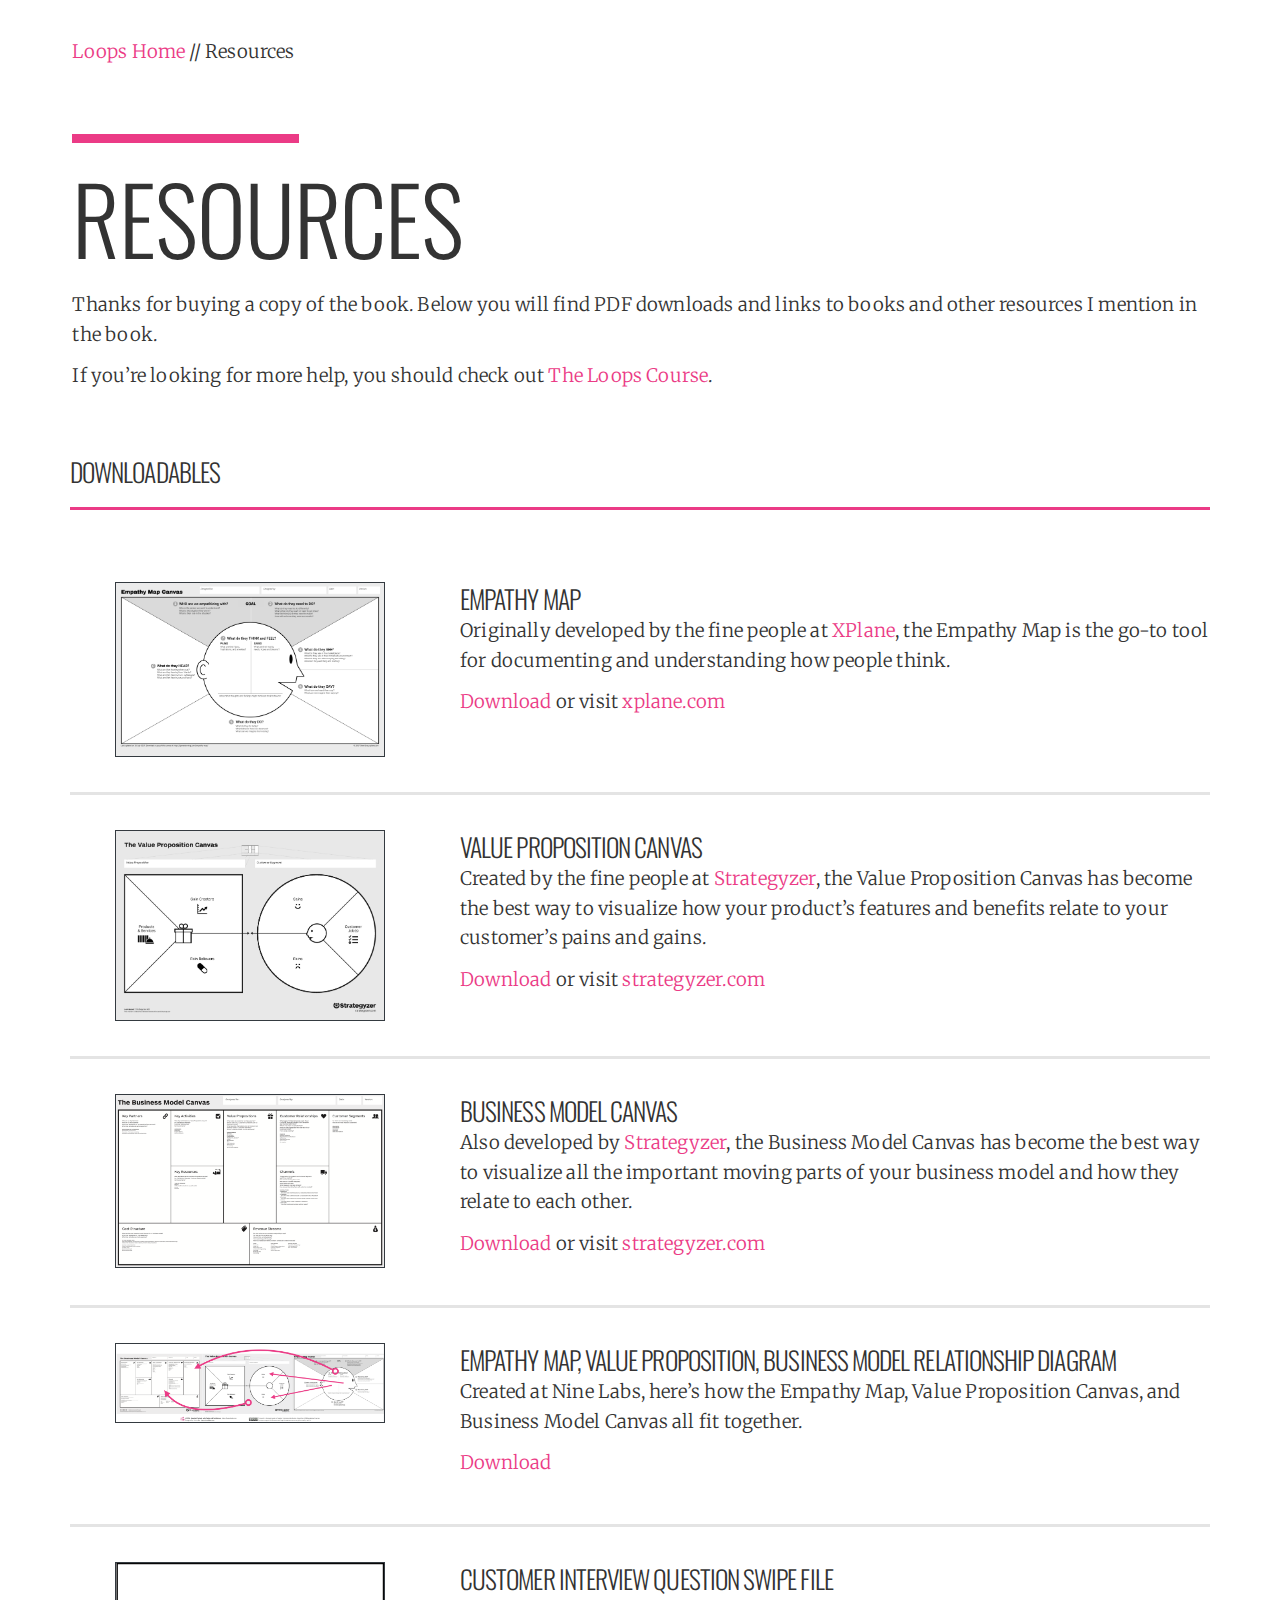
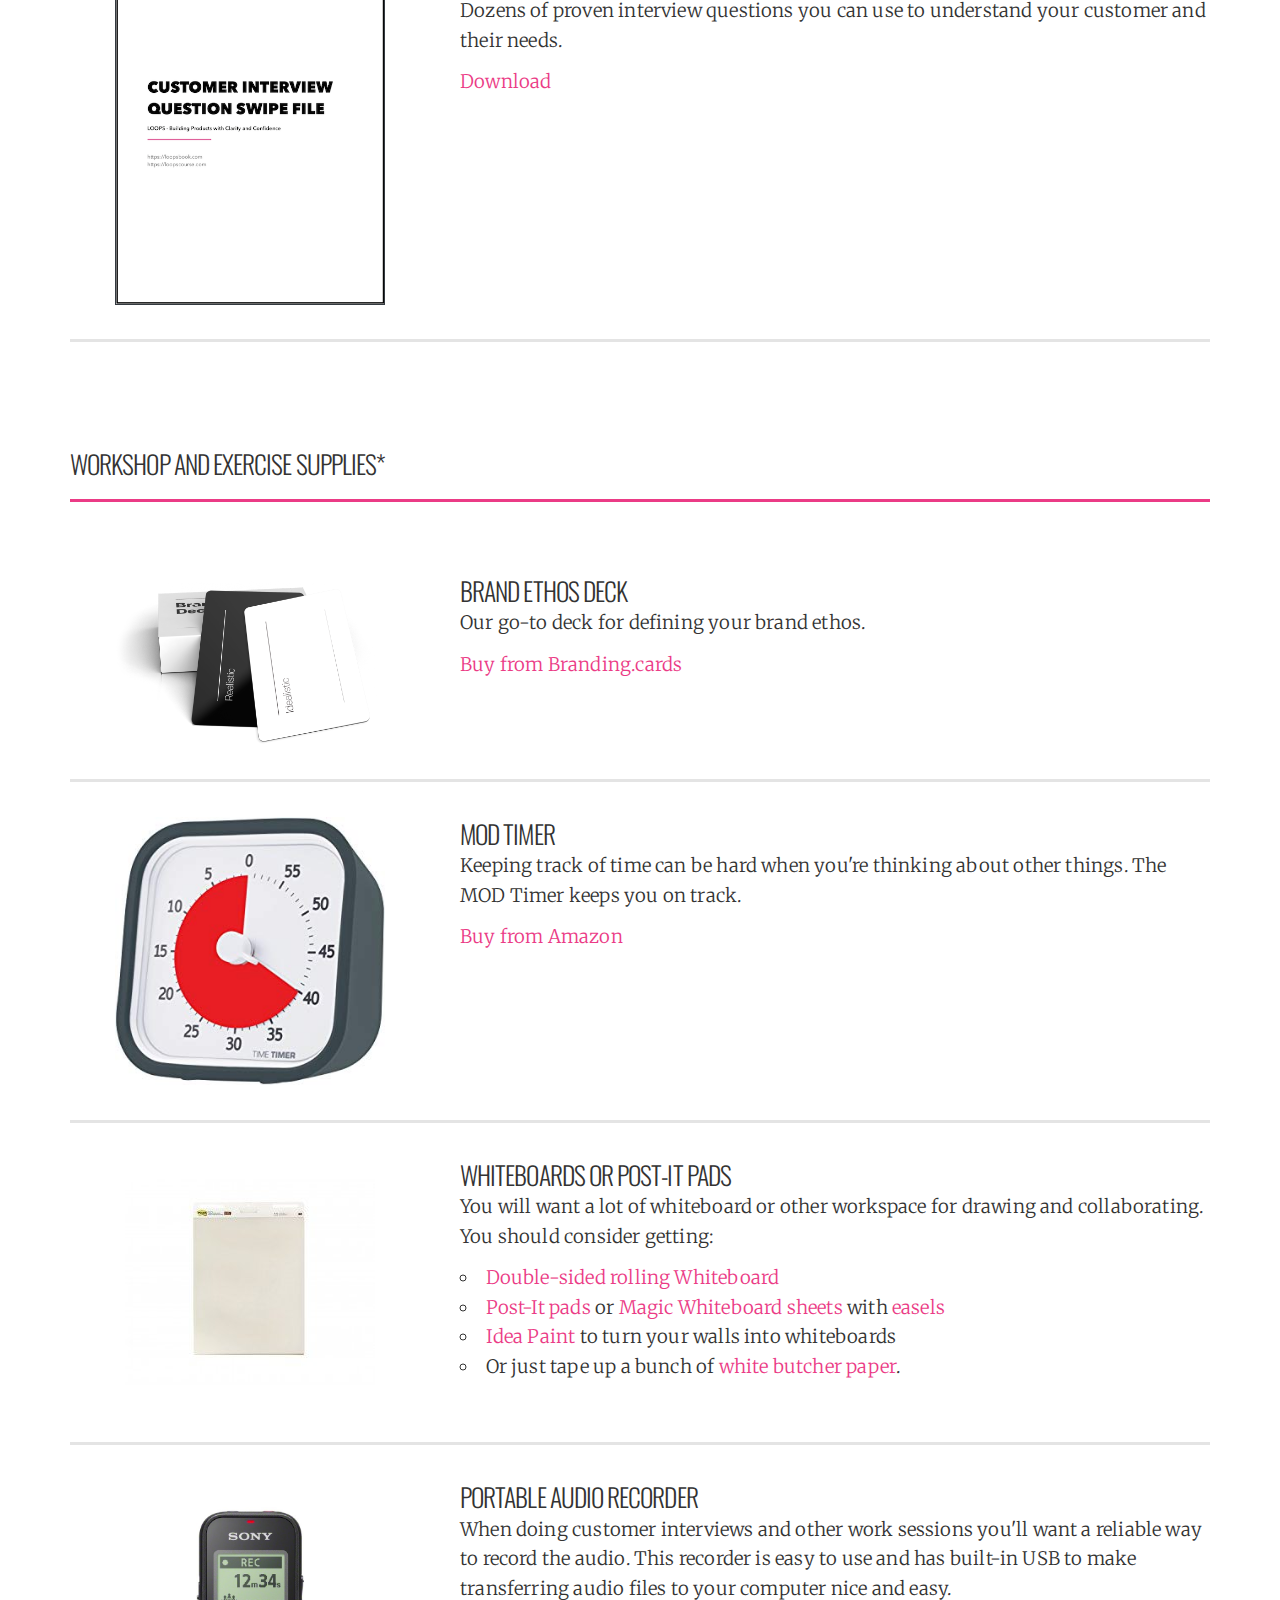
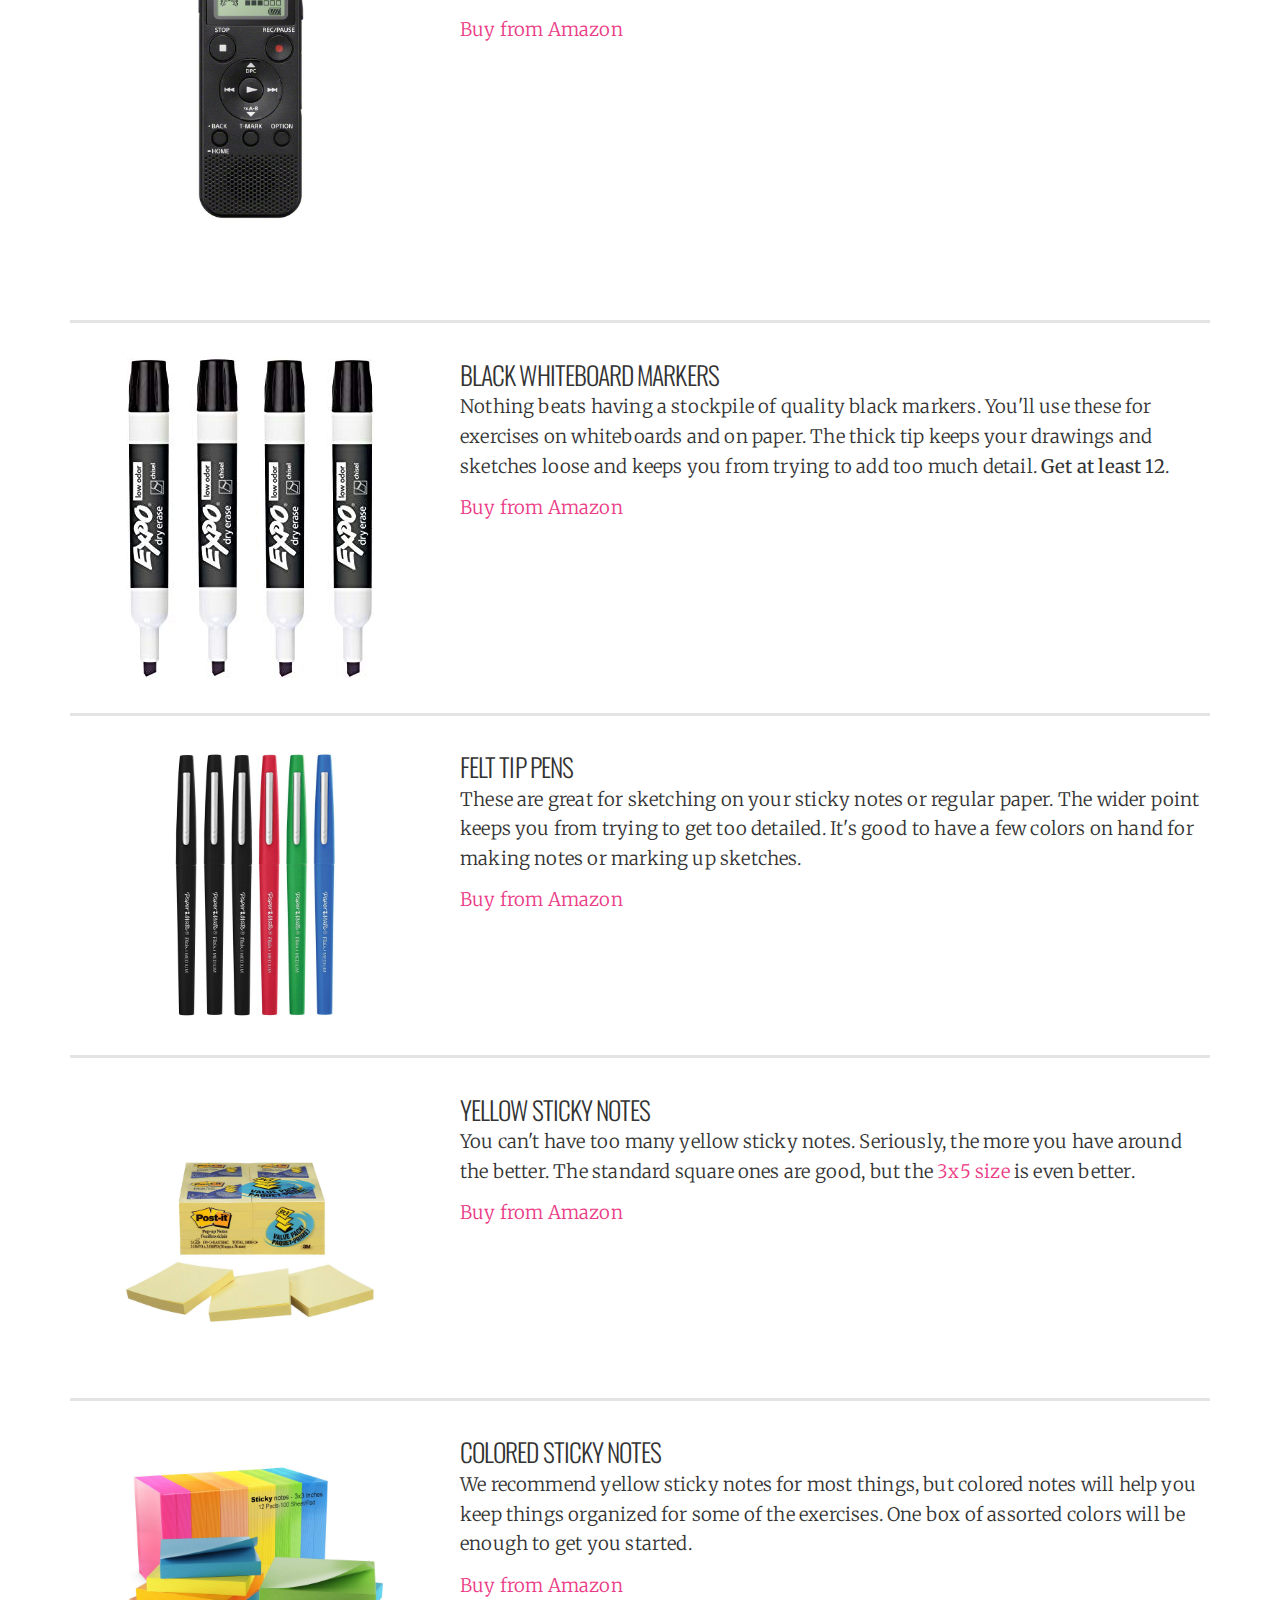
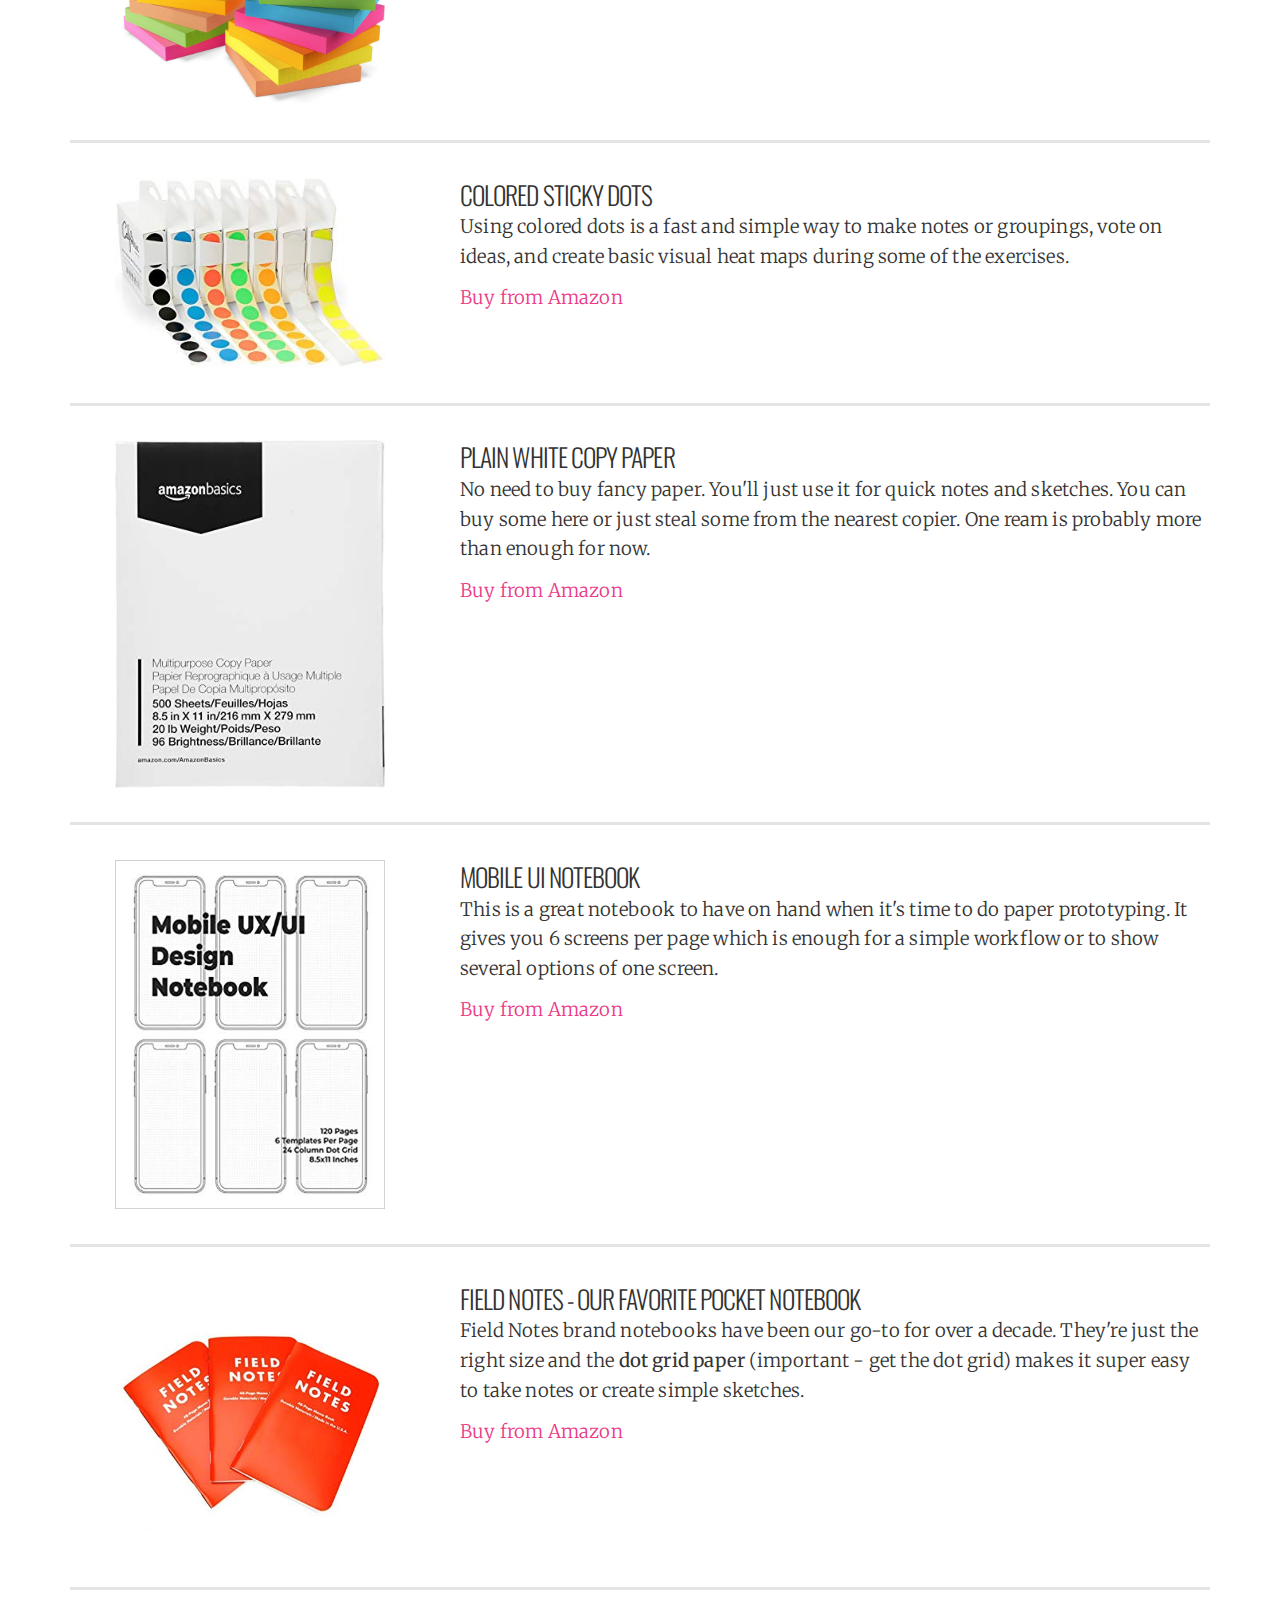
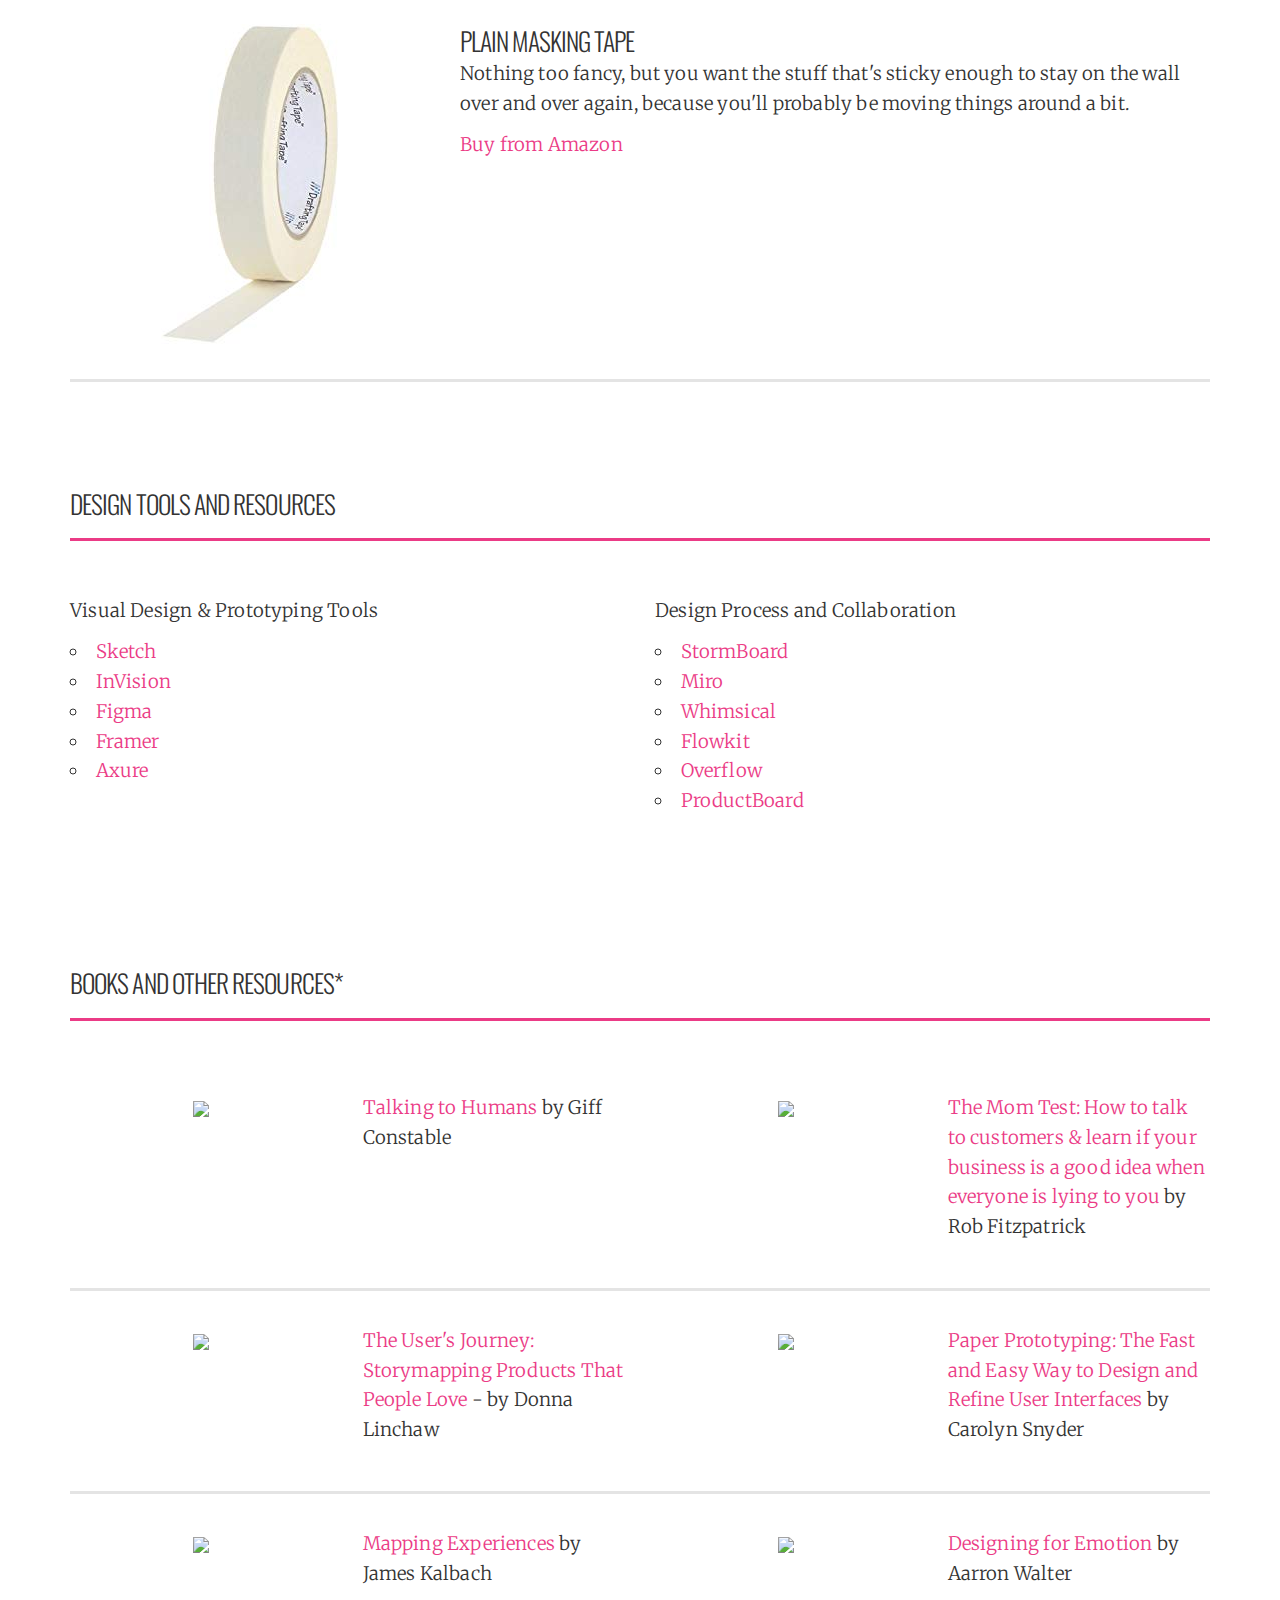
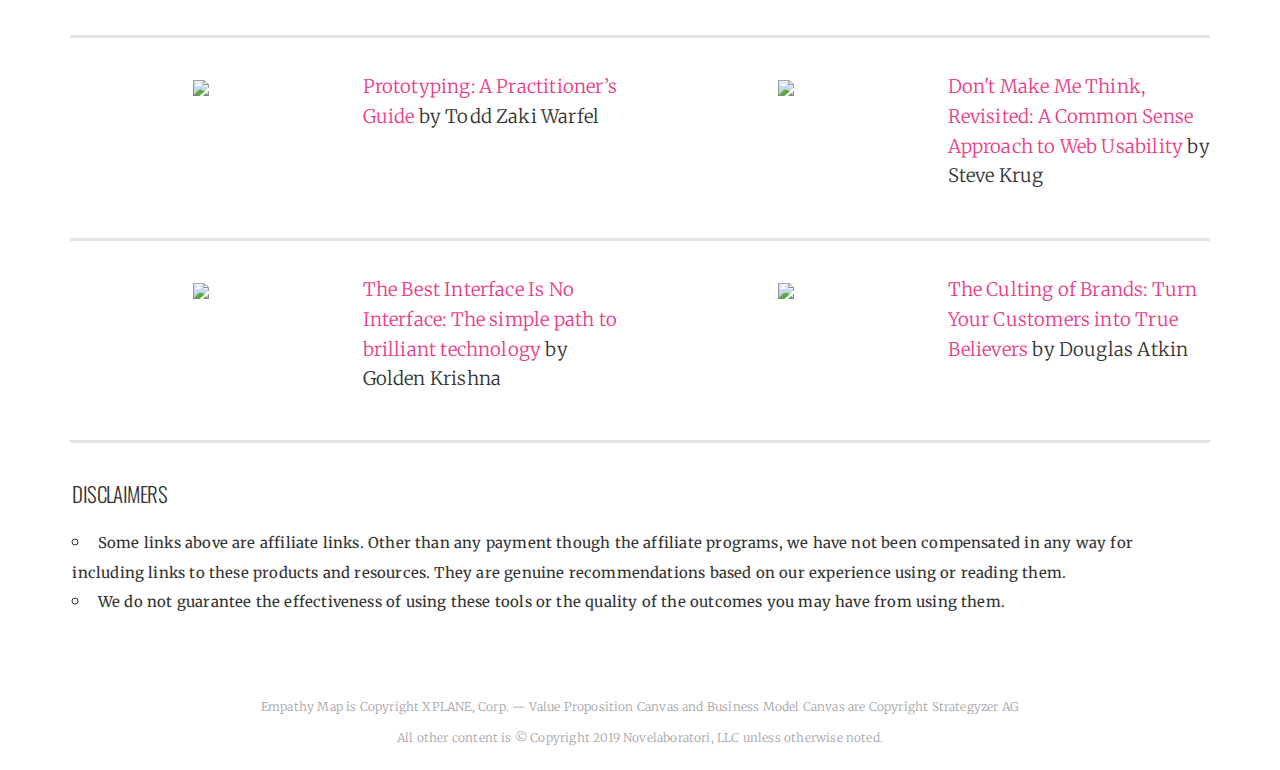
==== commit 6f149c2c: "Add minor improvements" ====
--- a/resources/index.html
+++ b/resources/index.html
@@ -435,7 +435,7 @@
     <div class="row pt-4">
       <div class="col-12 px-4 mt-4">
         <h5>Disclaimers</h5>
-        <ul>
+        <ul class="mt-4">
           <li><small>Some links above are affiliate links. Other than any payment though the affiliate programs, we have not been
           compensated in any way for including links to these products and resources. They are genuine recommendations based
           on our experience using or reading them.</small></li>
--- a/assets/styles.css
+++ b/assets/styles.css
@@ -136,6 +136,10 @@
   padding-left: 2em !important;
 }
 
+.fas.fa-quote-left {
+  color: #eb3b86;
+}
+
 .brand-divider {
   background-color: #eb3b86;
   height: 9px;
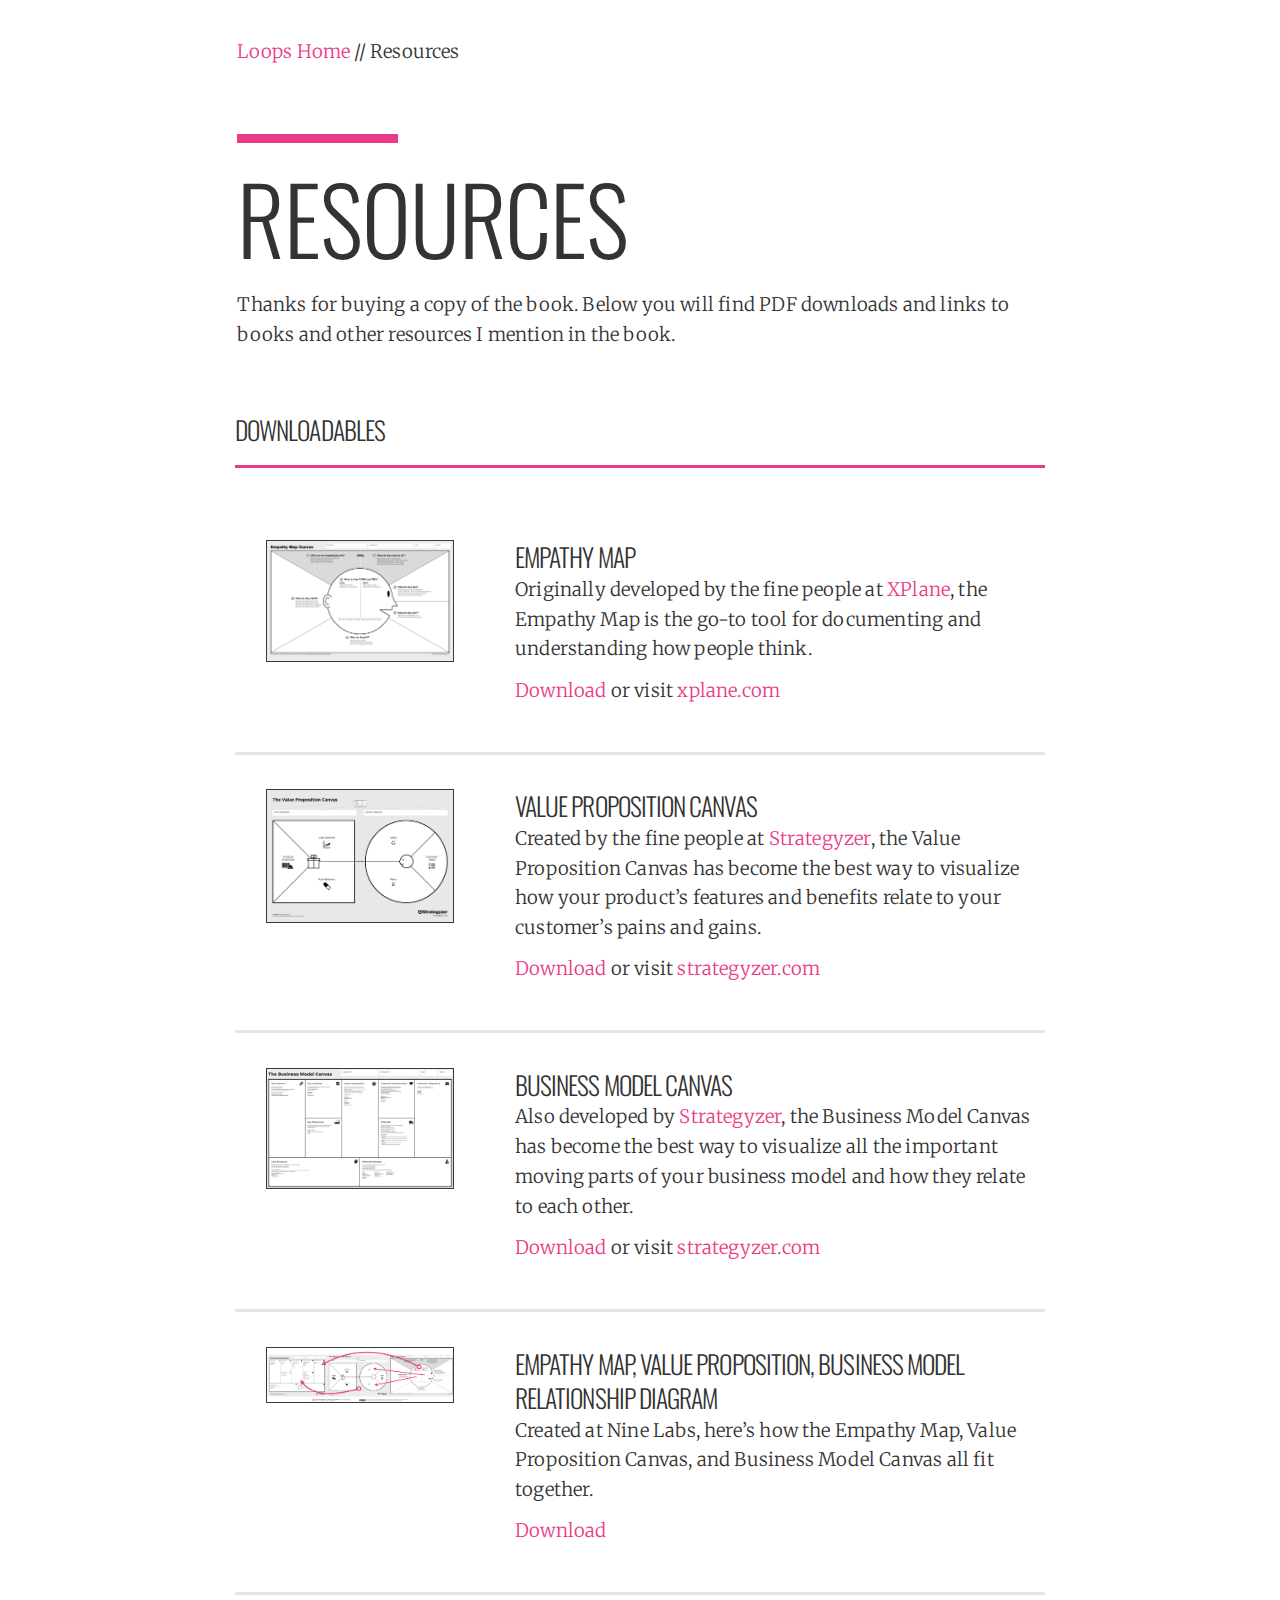
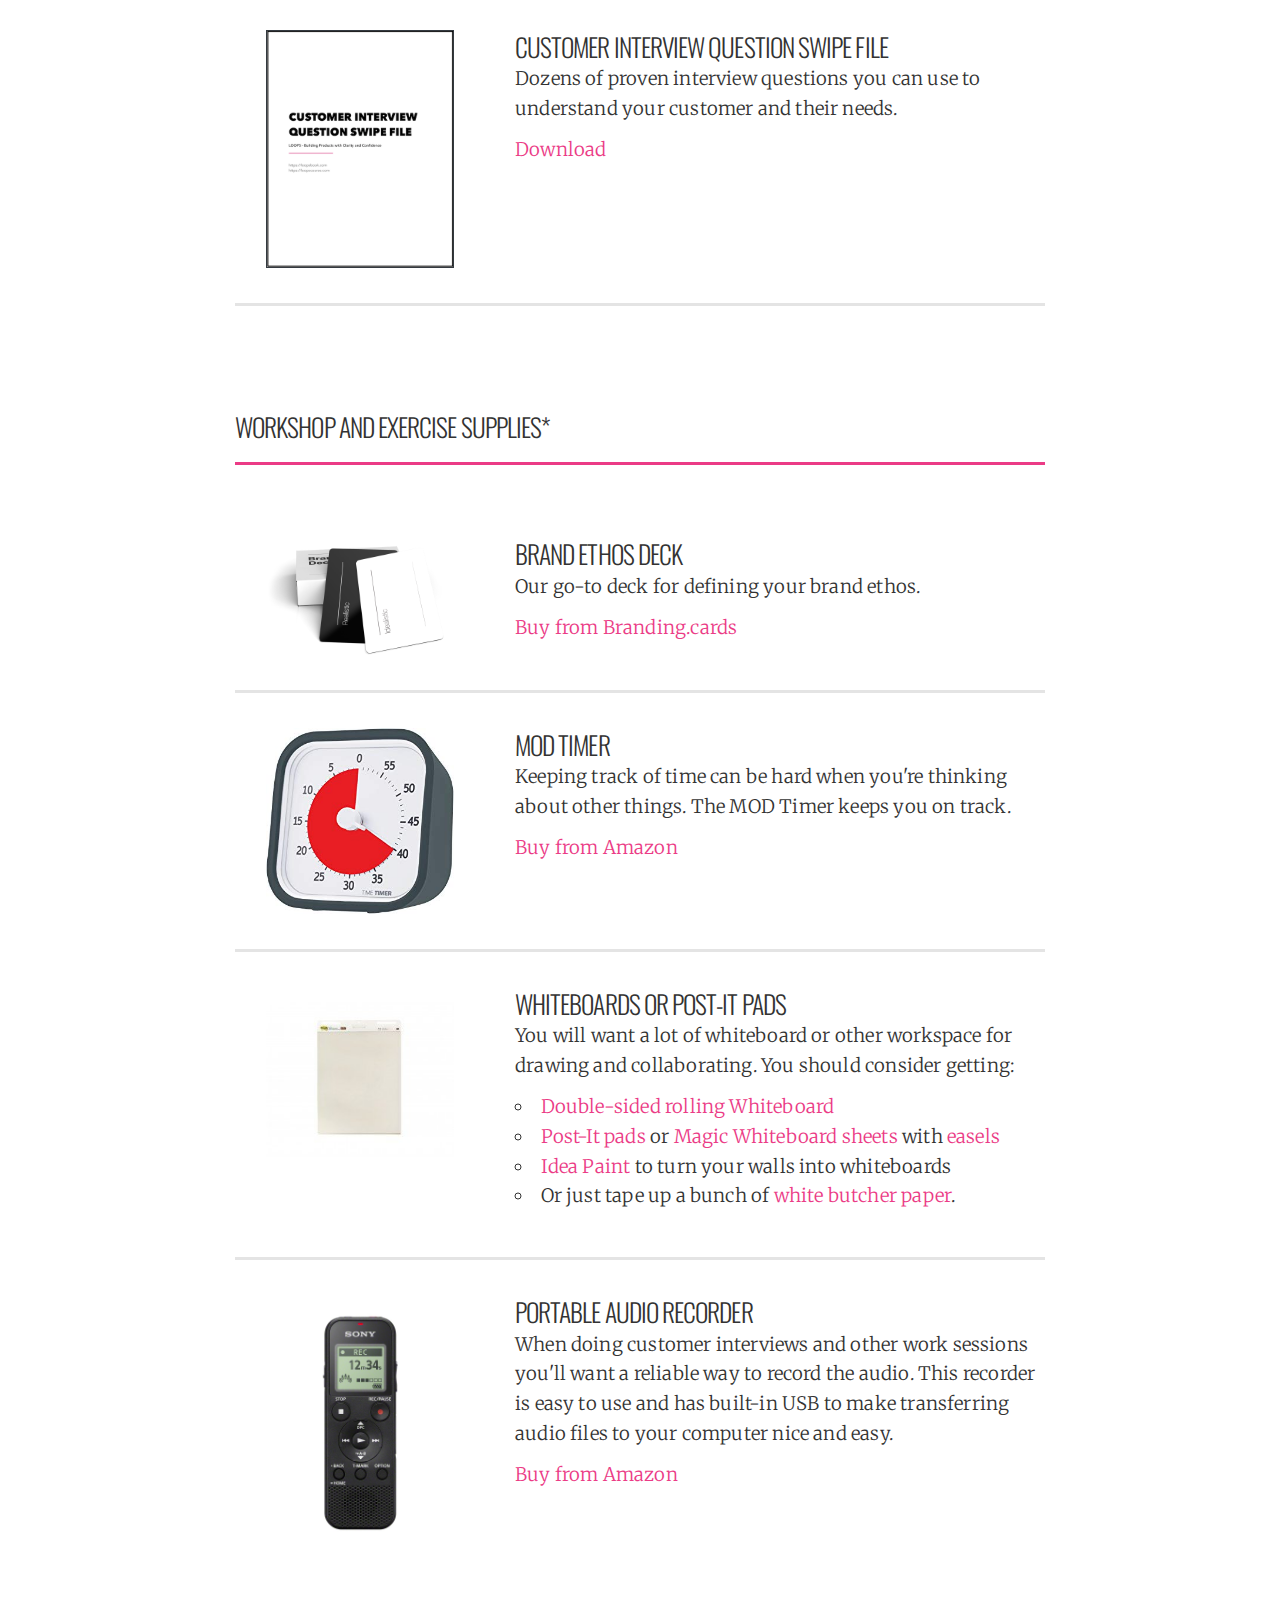
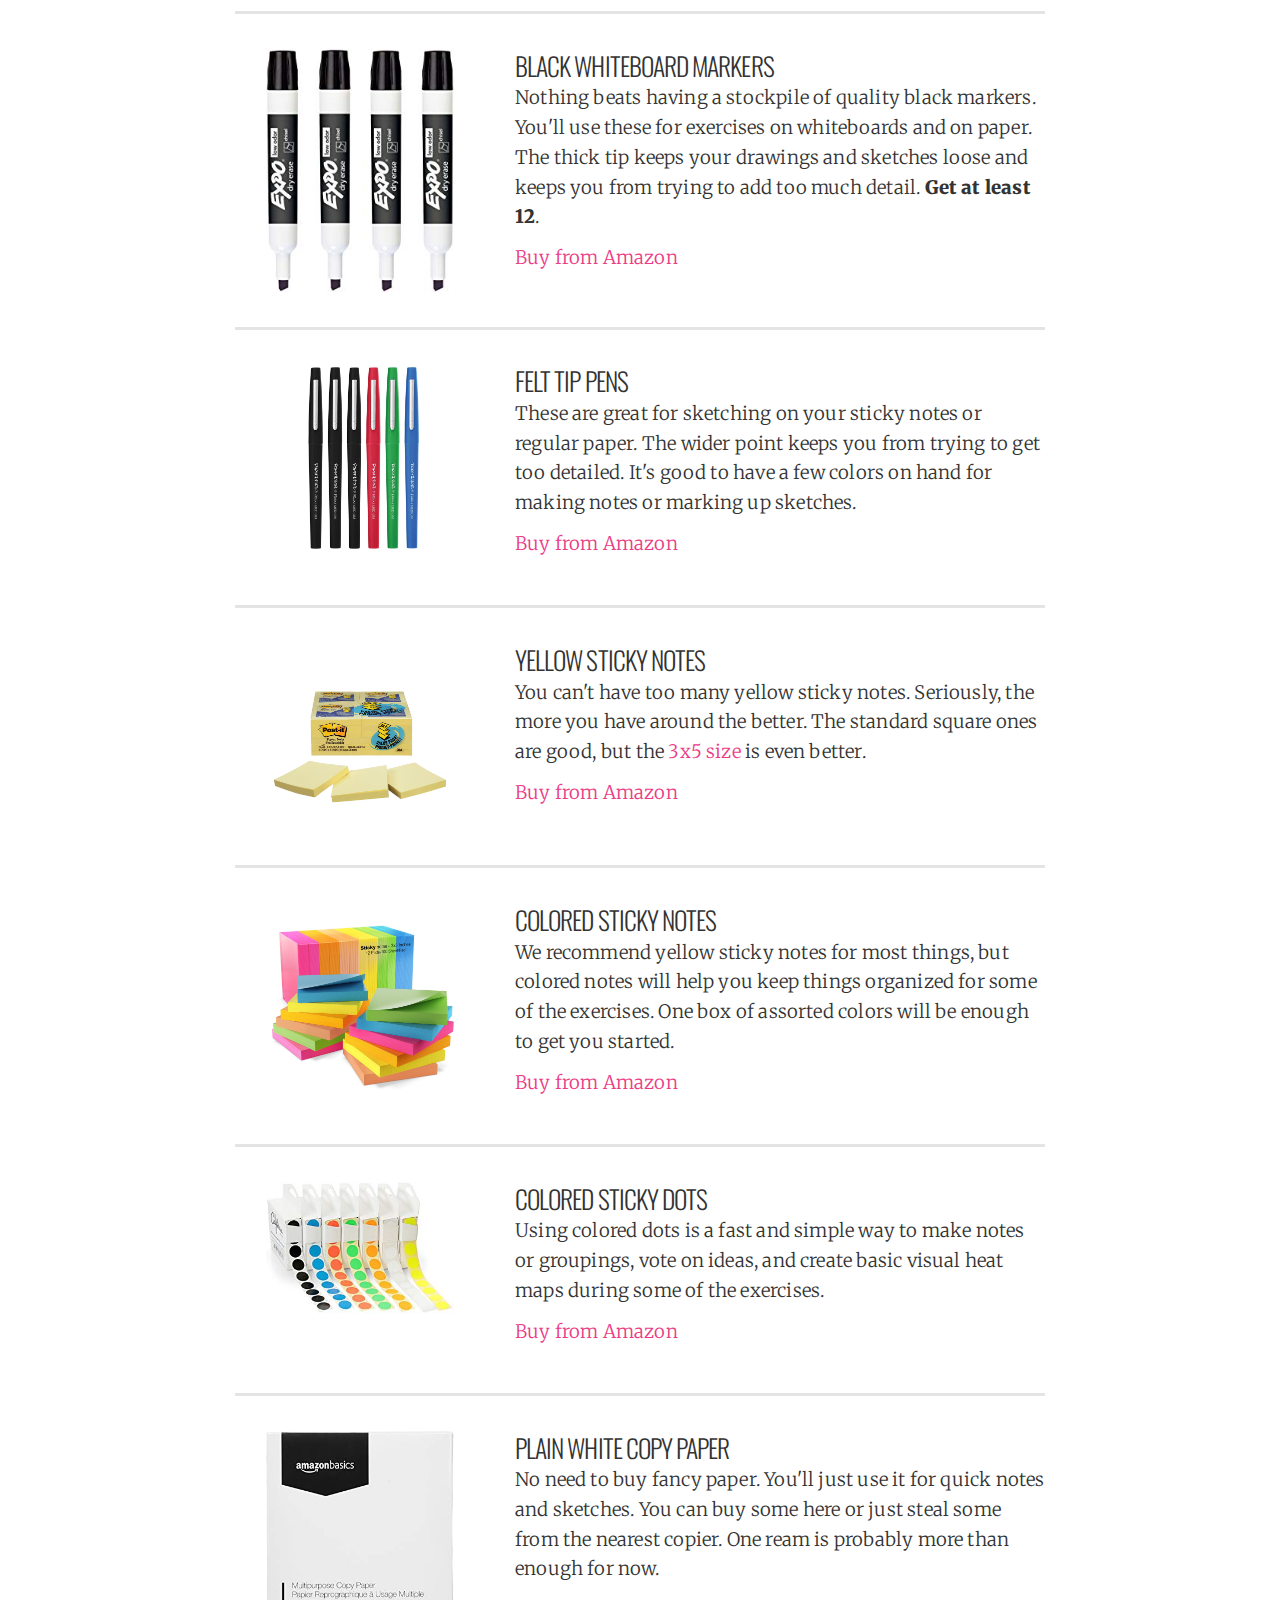
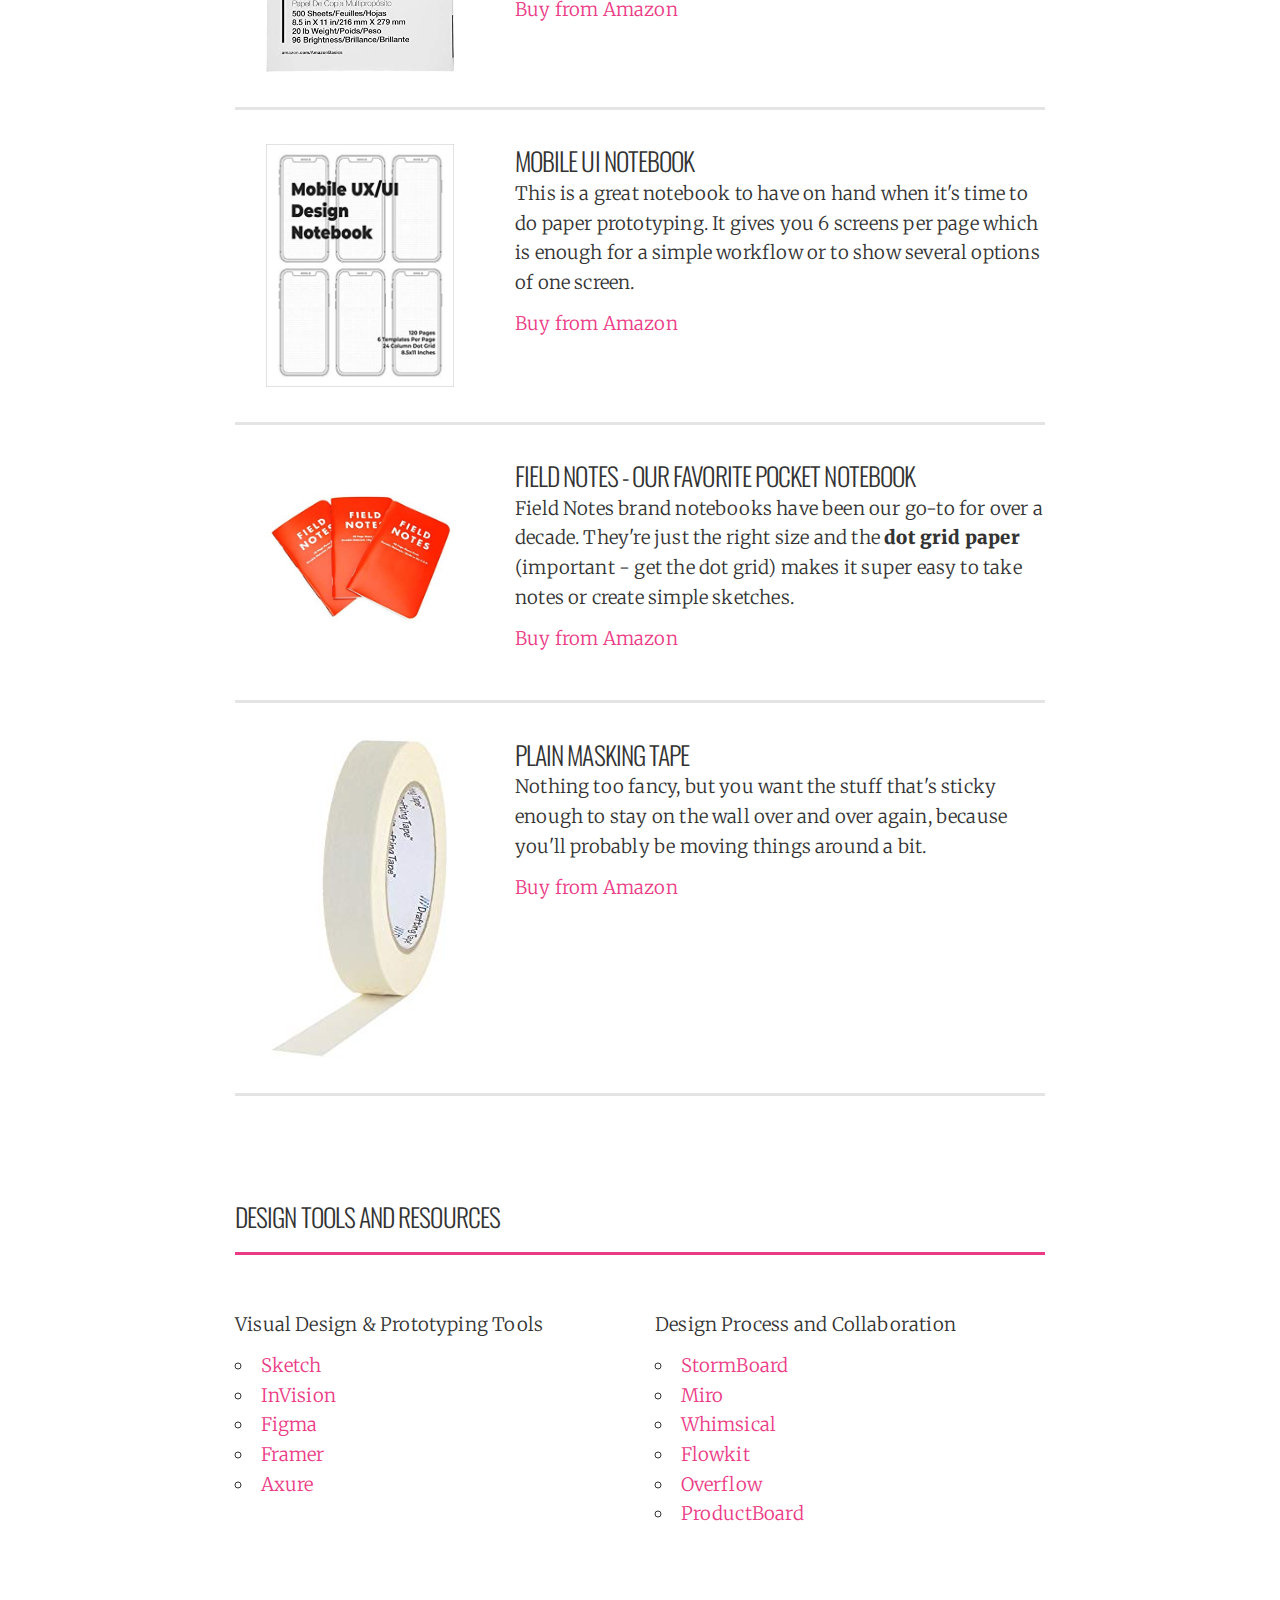
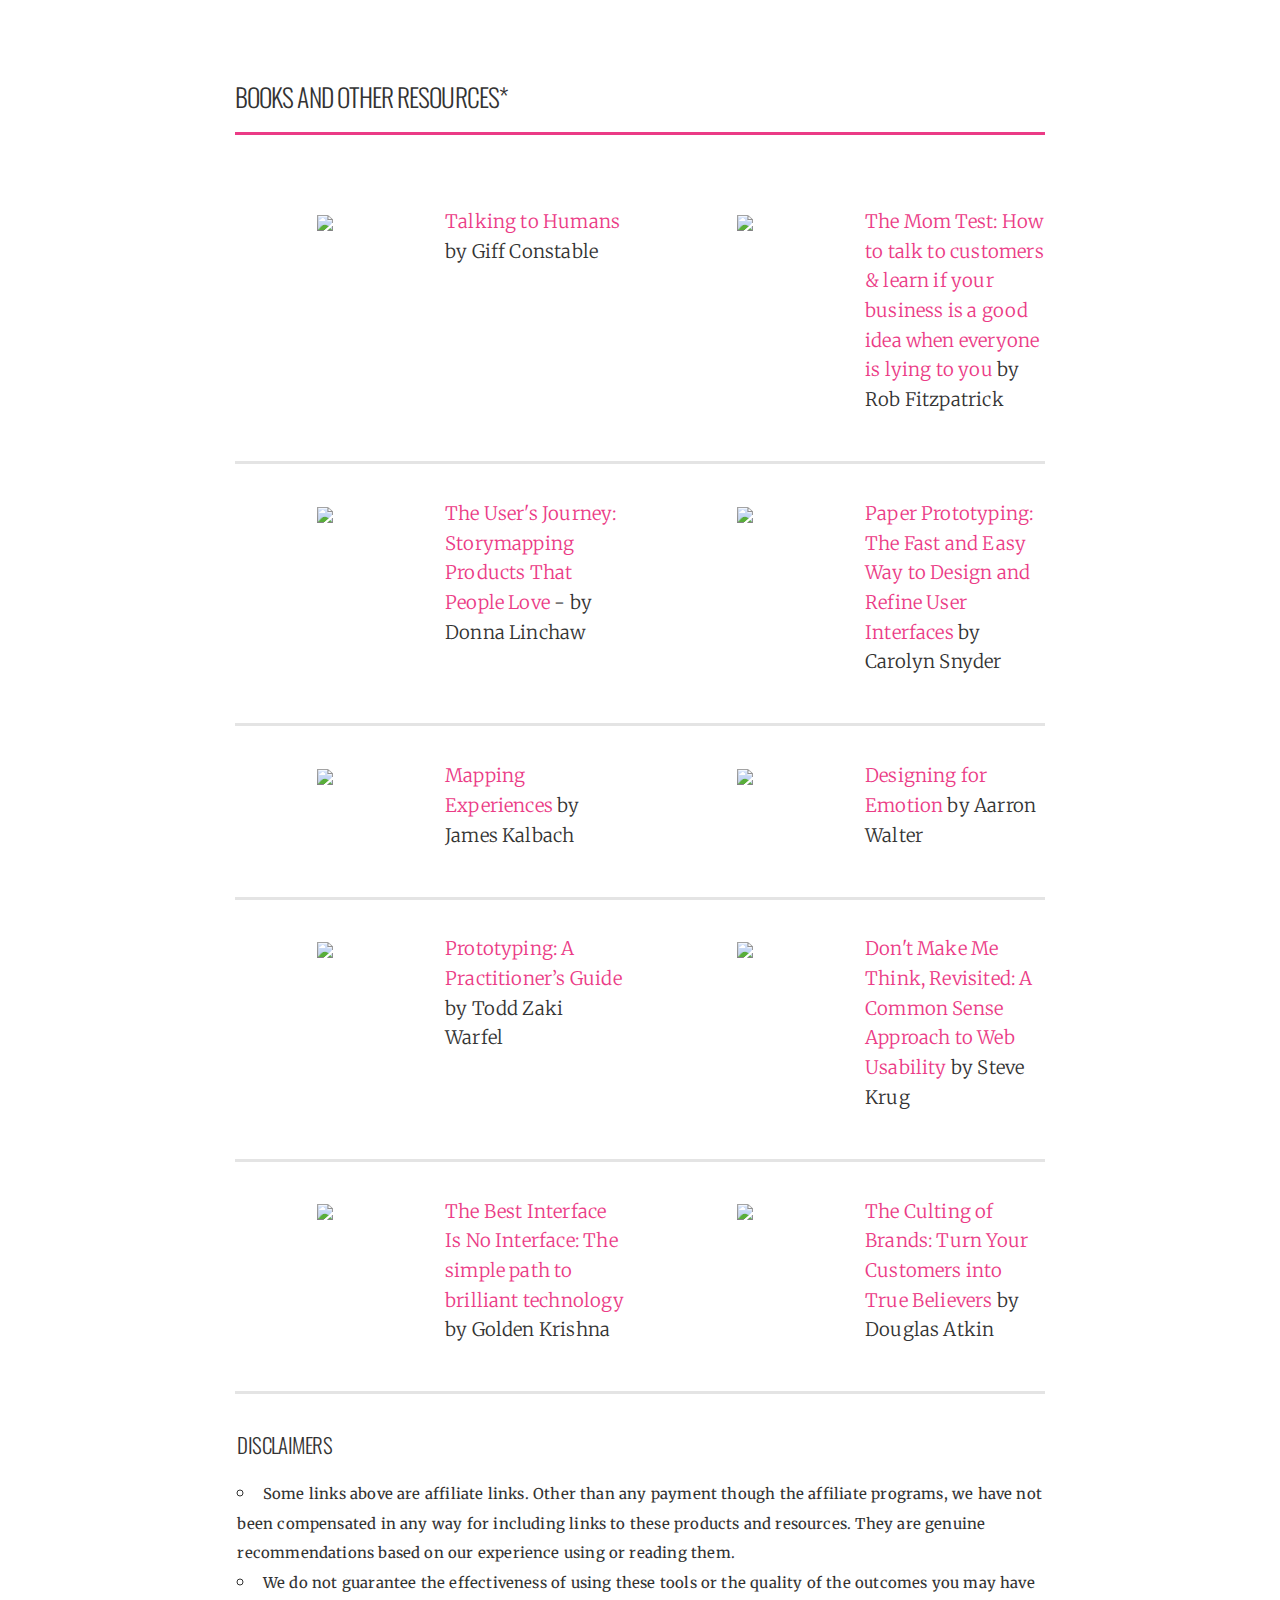
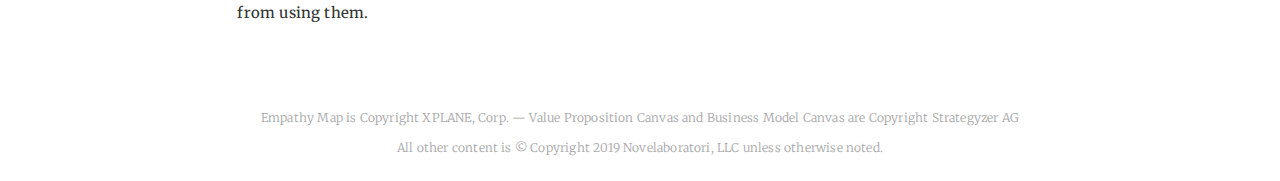
==== commit 00d3eb58: "Added favicon and removed The Loops Course sentence" ====
--- a/resources/index.html
+++ b/resources/index.html
@@ -46,7 +46,6 @@
         <div class="brand-divider"></div>
         <h1 class="my-4">Resources</h1>
         <p>Thanks for buying a copy of the book. Below you will find PDF downloads and links to books and other resources I mention in the book.</p>
-        <p>If you&rsquo;re looking for more help, you should check out <a href="https://loopscourse.com">The Loops Course</a>.</p>
       </div>
     </div>
 
--- a/assets/styles.css
+++ b/assets/styles.css
@@ -1,196 +1 @@
-html {
-  font-size: 72.5%;
-}
-
-body {
-  color: #333;
-  font-family: "Merriweather", serif;
-  font-size: 1.6em;
-  font-weight: 300;
-  letter-spacing: 0.01em;
-  line-height: 1.6;
-}
-
-.btn-amazon {
-  background-color: #fecd44;
-  border-color: #f9b303;
-  color: #222;
-  font-size: 1.5rem;
-  text-transform: capitalize;
-  letter-spacing: normal;
-  padding: 12px 24px;
-  transition: background-color 0s !important;
-}
-.btn-amazon:focus, .btn-amazon:hover, .btn-amazon:active {
-  border-color: #f9b303 !important;
-  color: #000 !important;
-  box-shadow: none !important;
-}
-.btn-amazon:active, .btn-amazon:hover {
-  background-color: #f9d98a !important;
-}
-.btn-amazon:active {
-  transform: translateY(1px) !important;
-}
-
-hr {
-  border: 0;
-  border-top: 1px solid #e4e4e4;
-  margin: 20px 0;
-}
-
-a {
-  color: #eb3b86;
-  text-decoration: none;
-}
-a:focus, a:hover {
-  color: #db036a;
-  text-decoration: none;
-}
-
-dl,
-ol,
-ul {
-  list-style: none;
-  margin-top: 0;
-  padding-left: 0;
-}
-dl dl,
-dl ol,
-dl ul,
-ol dl,
-ol ol,
-ol ul,
-ul dl,
-ul ol,
-ul ul {
-  font-size: 90%;
-  margin: 1.5rem 0 1.5rem 3rem;
-}
-
-ol {
-  list-style: decimal inside;
-}
-
-ul {
-  list-style: circle inside;
-}
-
-h1,
-h2,
-h3,
-h4,
-h5,
-h6 {
-  font-family: "Oswald", "Helvetica", sans-serif;
-  font-weight: 300;
-  letter-spacing: -0.1rem;
-  margin-bottom: 0;
-  margin-top: 0;
-  text-transform: uppercase;
-}
-
-h1 {
-  font-size: 8rem;
-  line-height: 1.2;
-}
-
-h2 {
-  font-size: 4rem;
-  line-height: 1.25;
-}
-
-h3 {
-  font-size: 2.8rem;
-  line-height: 1.3;
-}
-
-h4 {
-  font-size: 2.2rem;
-  letter-spacing: -0.08rem;
-  line-height: 1.35;
-}
-
-h5 {
-  font-size: 1.8rem;
-  letter-spacing: -0.05rem;
-  line-height: 1.5;
-}
-
-h6 {
-  font-size: 1.6rem;
-  letter-spacing: 0;
-  line-height: 1.4;
-}
-
-blockquote cite {
-  font-family: "Oswald", "Helvetica", sans-serif;
-  font-size: 1.3rem;
-  font-style: normal;
-  text-transform: uppercase;
-}
-
-body {
-  padding-top: 2em !important;
-  padding-right: 2em !important;
-  padding-left: 2em !important;
-}
-
-.fas.fa-quote-left {
-  color: #eb3b86;
-}
-
-.brand-divider {
-  background-color: #eb3b86;
-  height: 9px;
-  width: 20%;
-  margin: 3em 0 1em;
-}
-
-.mw-75 {
-  max-width: 75%;
-}
-
-.row-quote {
-  border-bottom: 1px solid #a4a4a4;
-  margin-bottom: 1.5em;
-}
-
-hr.m-0 {
-  border-top: 3px solid #e4e4e4;
-}
-
-hr.pb-4.mt-0 {
-  border-top: 3px solid #eb3b86;
-}
-
-footer {
-  color: #a4a4a4;
-  font-size: 12px;
-  margin: 6rem 0 2rem;
-  text-align: center;
-}
-
-@media (max-width: 575.98px) {
-  .mw-75 {
-    max-width: 100%;
-  }
-}
-@media (max-width: 767.98px) {
-  h1 {
-    font-size: 36px;
-  }
-
-  h2 {
-    font-size: 27px;
-  }
-
-  .col-md-7.book-info.px-0 h2 {
-    font-size: 25.2px;
-  }
-  .col-md-7.book-info.px-0 div {
-    text-align: center;
-  }
-}
-
-/*# sourceMappingURL=styles.css.map */
+html{font-size:72.5%}body{color:#333;font-family:"Merriweather",serif;font-size:1.6em;font-weight:300;letter-spacing:.01em;line-height:1.6}.container{max-width:810px}.btn-amazon{background-color:#fecd44;border-color:#f9b303;color:#222;font-size:1.5rem;text-transform:capitalize;letter-spacing:normal;padding:12px 24px;transition:background-color 0s !important}.btn-amazon:focus,.btn-amazon:hover,.btn-amazon:active{border-color:#f9b303 !important;color:#000 !important;box-shadow:none !important}.btn-amazon:active,.btn-amazon:hover{background-color:#f9d98a !important}.btn-amazon:active{transform:translateY(1px) !important}hr{border:0;border-top:1px solid #e4e4e4;margin:20px 0}a{color:#eb3b86;text-decoration:none}a:focus,a:hover{color:#db036a;text-decoration:none}dl,ol,ul{list-style:none;margin-top:0;padding-left:0}dl dl,dl ol,dl ul,ol dl,ol ol,ol ul,ul dl,ul ol,ul ul{font-size:90%;margin:1.5rem 0 1.5rem 3.0rem}ol{list-style:decimal inside}ul{list-style:circle inside}h1,h2,h3,h4,h5,h6{font-family:'Oswald','Helvetica',sans-serif;font-weight:300;letter-spacing:-.1rem;margin-bottom:0;margin-top:0;text-transform:uppercase}h1{font-size:8rem;line-height:1.2}h2{font-size:4rem;line-height:1.25}h3{font-size:2.8rem;line-height:1.3}h4{font-size:2.2rem;letter-spacing:-.08rem;line-height:1.35}h5{font-size:1.8rem;letter-spacing:-.05rem;line-height:1.5}h6{font-size:1.6rem;letter-spacing:0;line-height:1.4}blockquote cite{font-family:'Oswald','Helvetica',sans-serif;font-size:1.3rem;font-style:normal;text-transform:uppercase}strong{font-weight:900}body{padding-top:2em !important;padding-right:2em !important;padding-left:2em !important}.fas.fa-quote-left{color:#eb3b86}.brand-divider{background-color:#eb3b86;height:9px;width:20%;margin:3em 0 1em}.loops-toc h3{display:inline-block;margin-bottom:2rem;border-bottom:3px solid #eb3b86}.loops-toc h6{display:inline-block;margin:3rem 0 2rem;border-bottom:1px solid #eb3b86}.loops-toc-section{display:flex}.loops-toc-pagenum{padding-right:1.5rem;font-size:1.5rem;font-weight:300}.loops-toc-content h4{margin-bottom:1rem;font-family:Merriweather;font-size:2rem;font-weight:500;text-transform:capitalize}.loops-toc-content p{margin-bottom:3rem;font-style:italic;font-size:1.25rem}.mw-75{max-width:75%}.row-quote{border-bottom:1px solid #a4a4a4;margin-bottom:1.5em}hr.m-0{border-top:3px solid #e4e4e4}hr.pb-4.mt-0{border-top:3px solid #eb3b86}footer{color:#a4a4a4;font-size:12px;margin:6rem 0 2rem;text-align:center}@media (max-width: 575.98px){.mw-75{max-width:100%}}@media (max-width: 767.98px){h1{font-size:36px}h2{font-size:27px}.col-md-7.book-info.px-0 h2{font-size:25.2px}.col-md-7.book-info.px-0 div{text-align:center}}
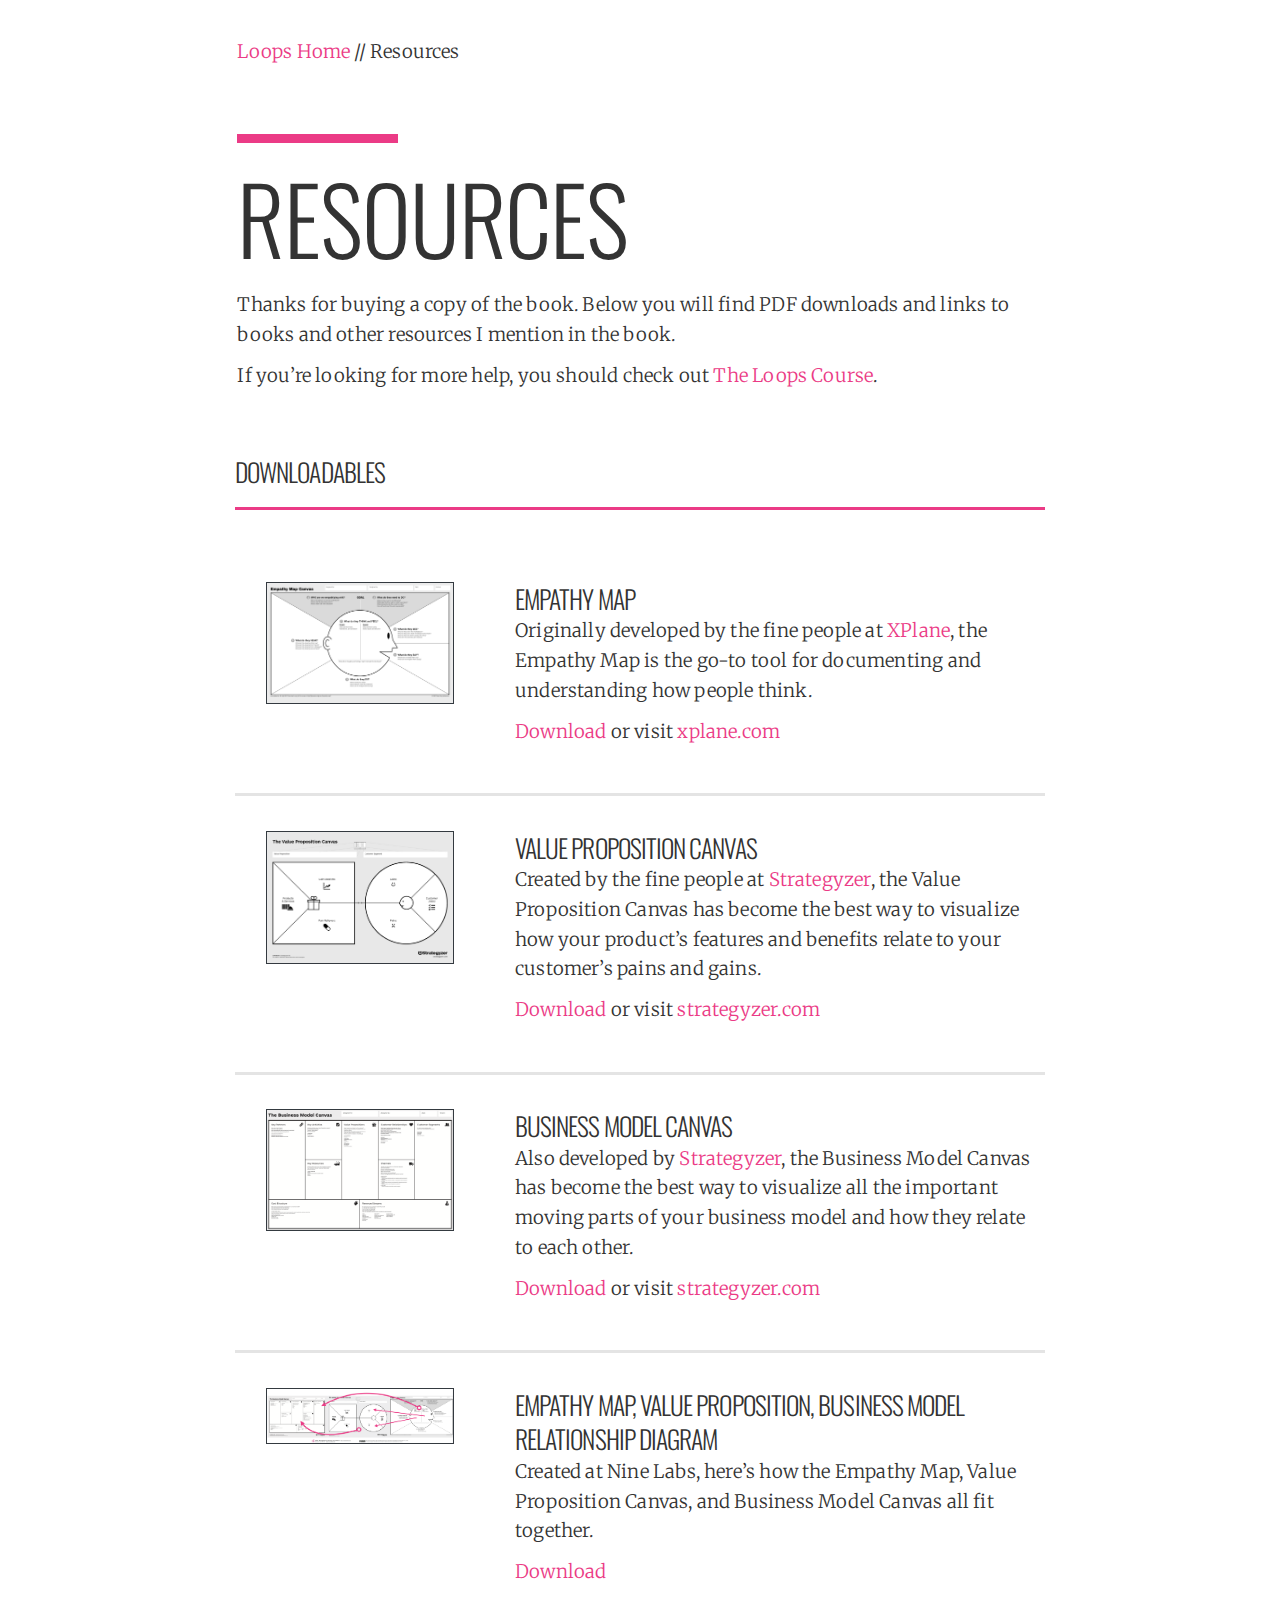
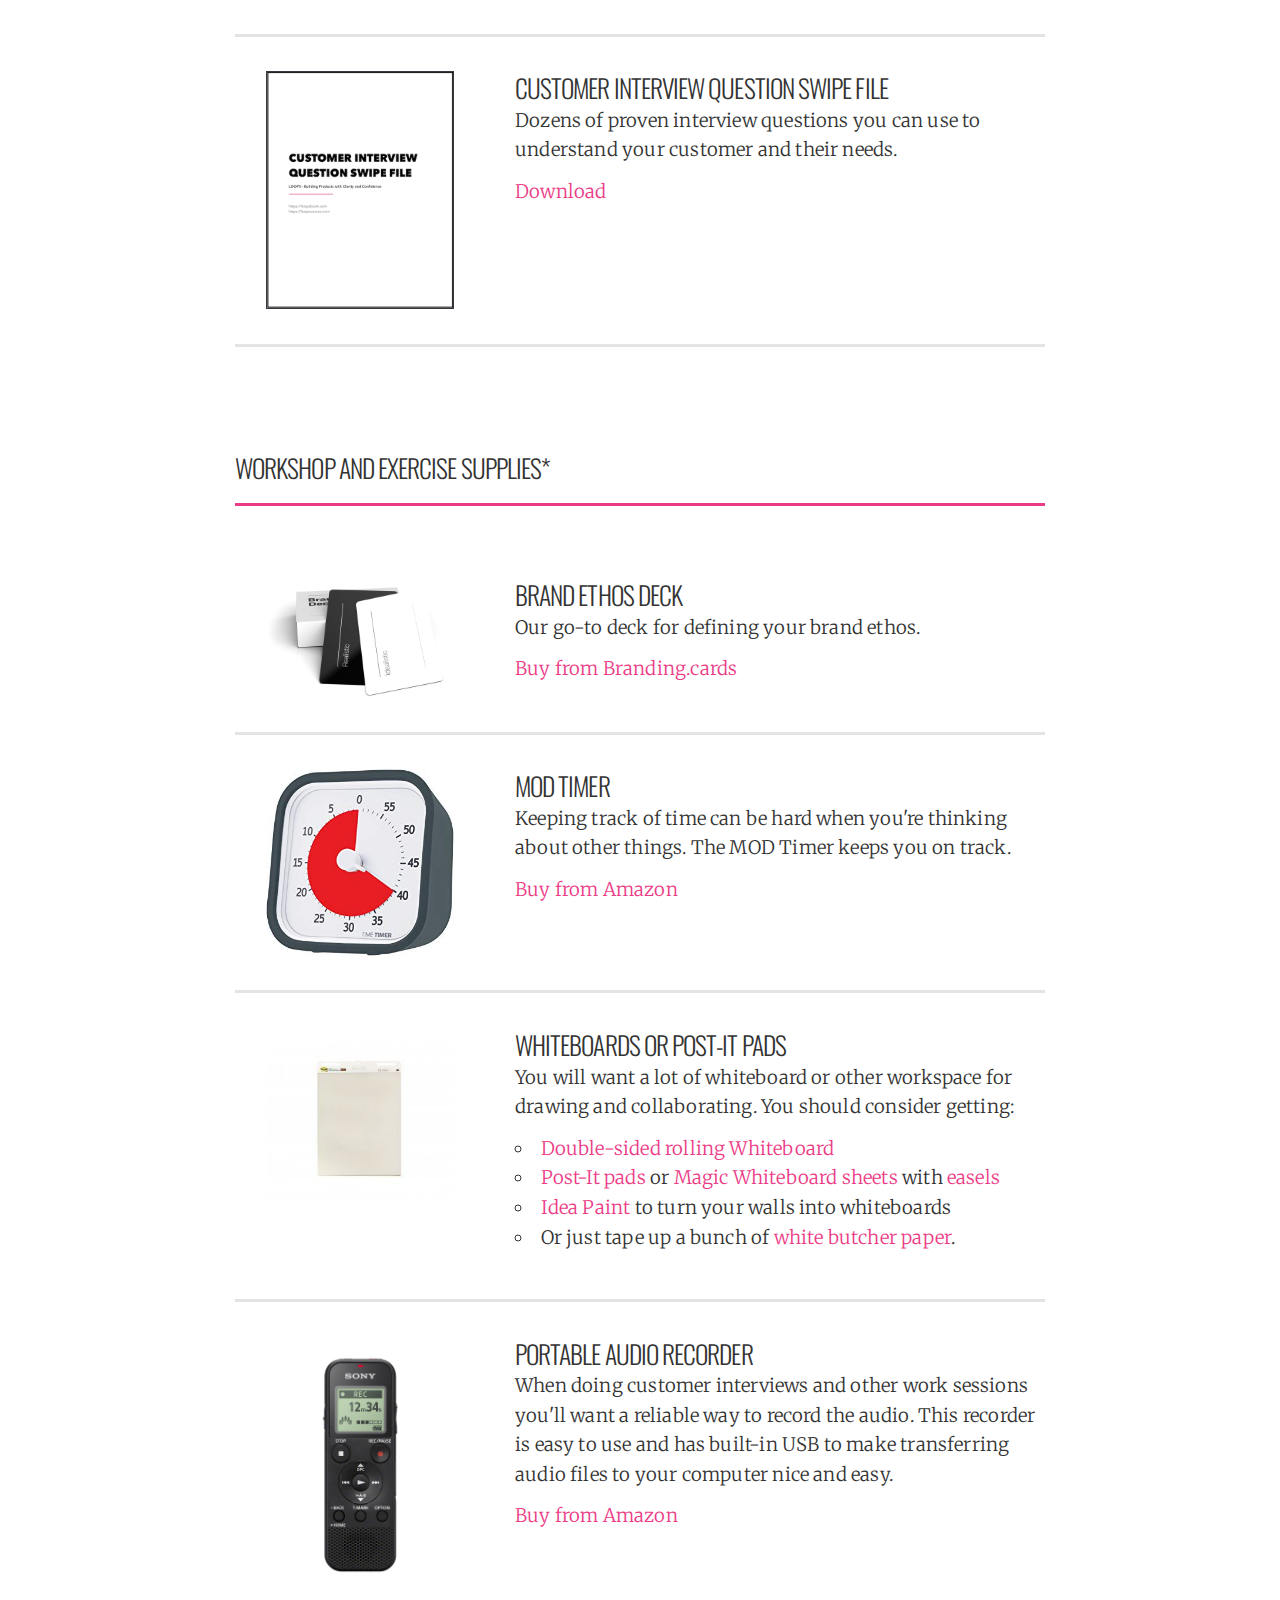
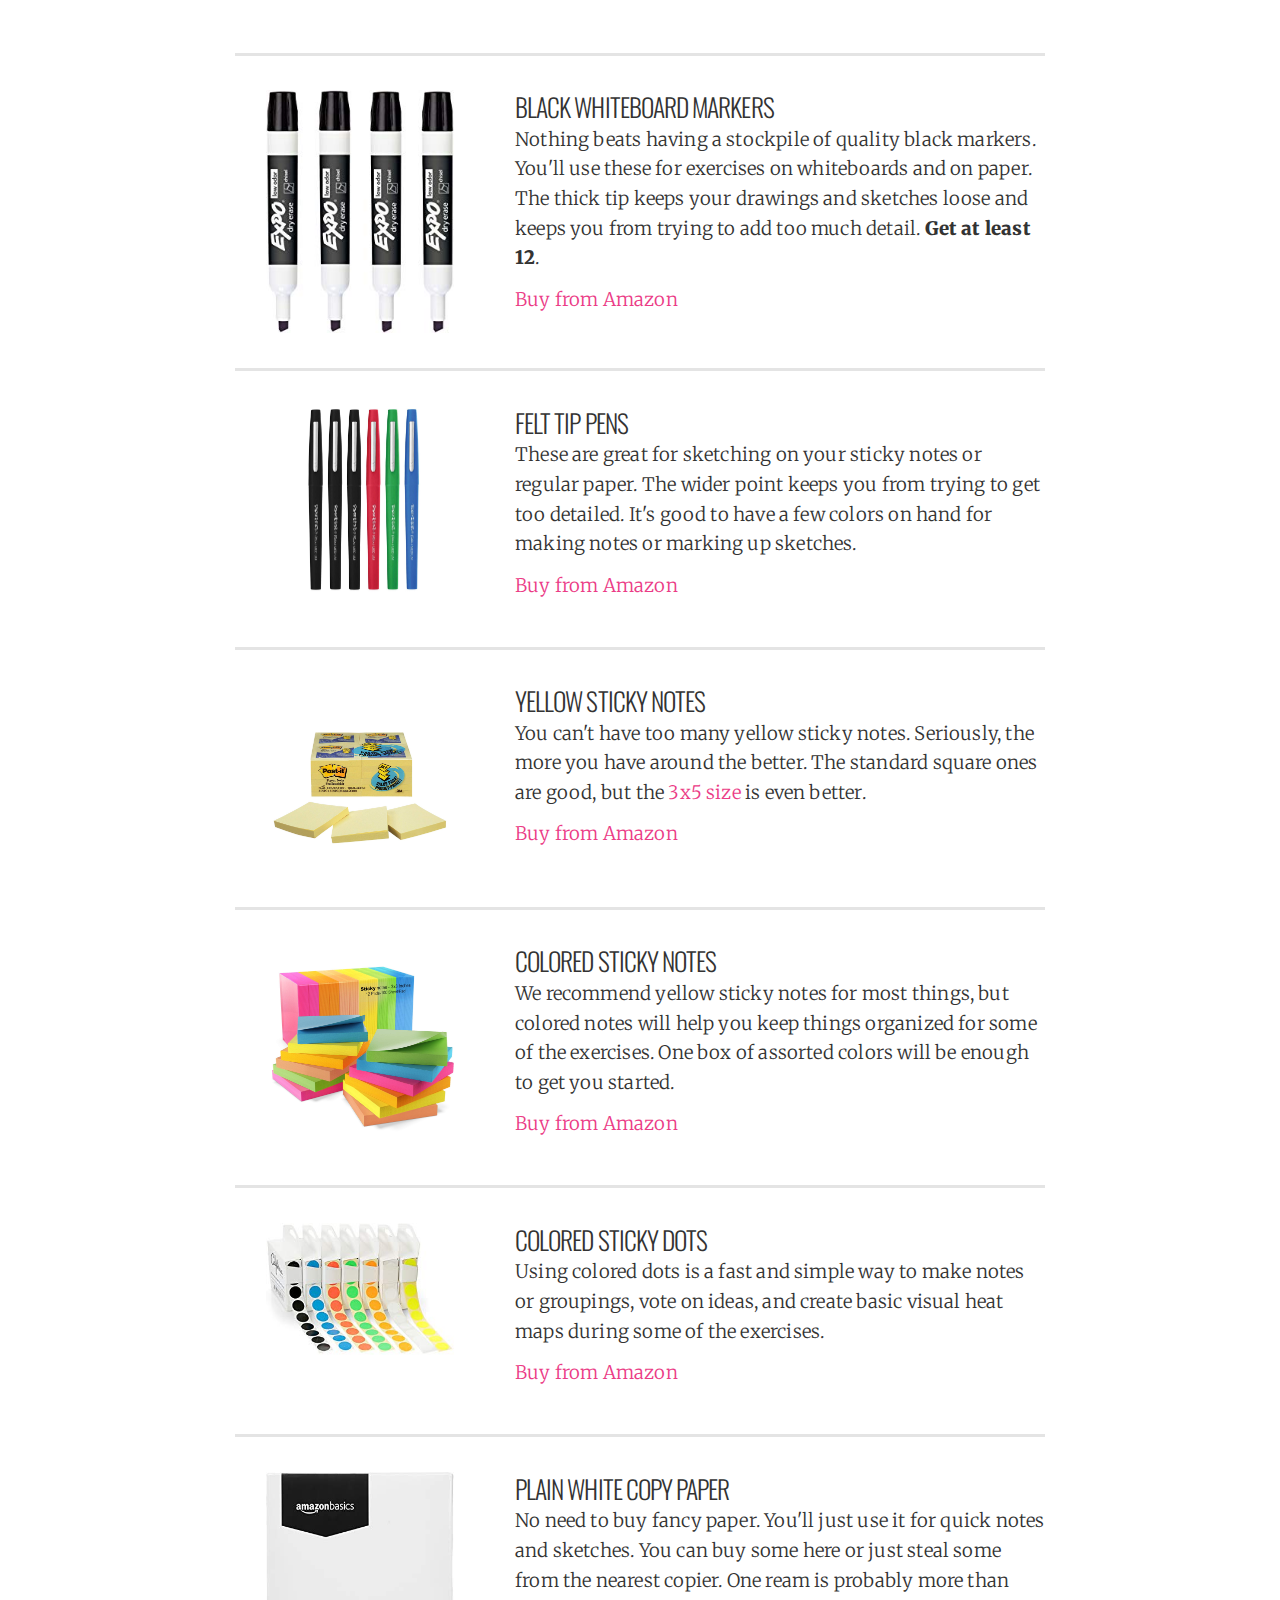
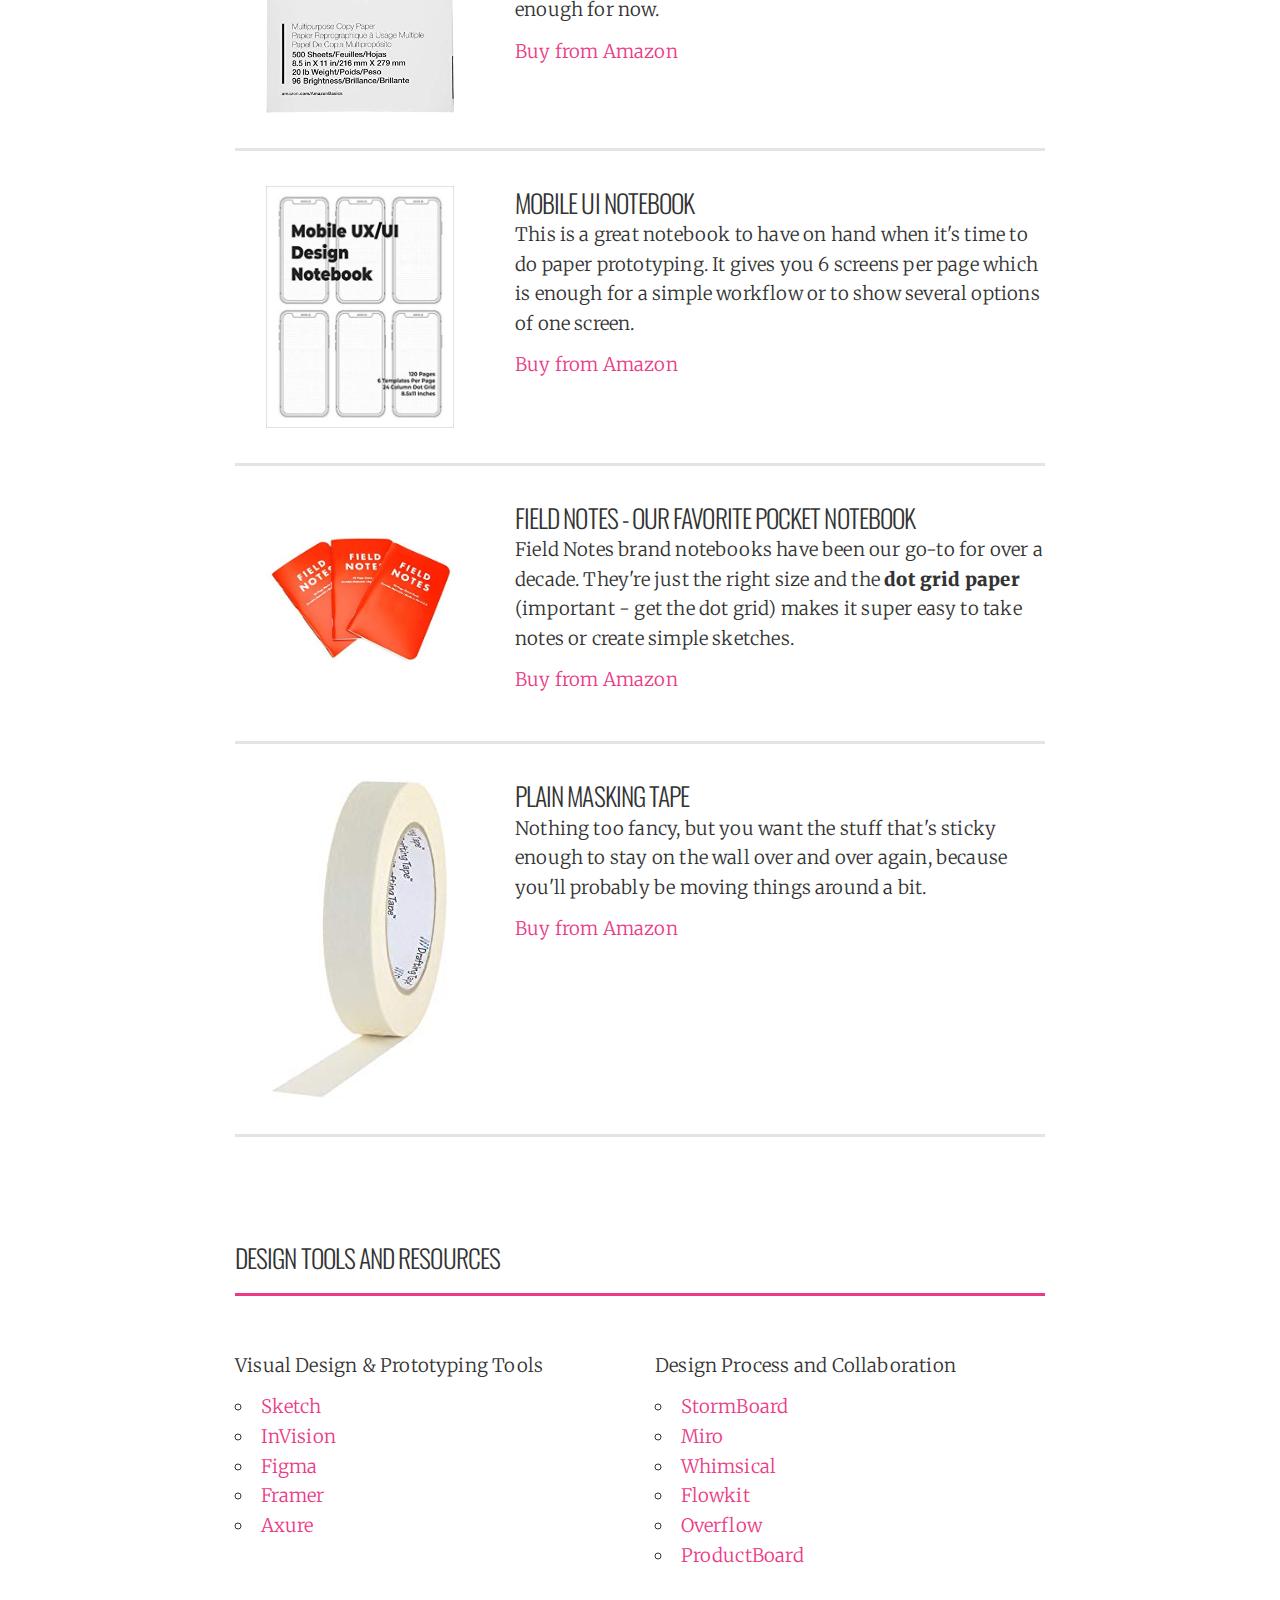
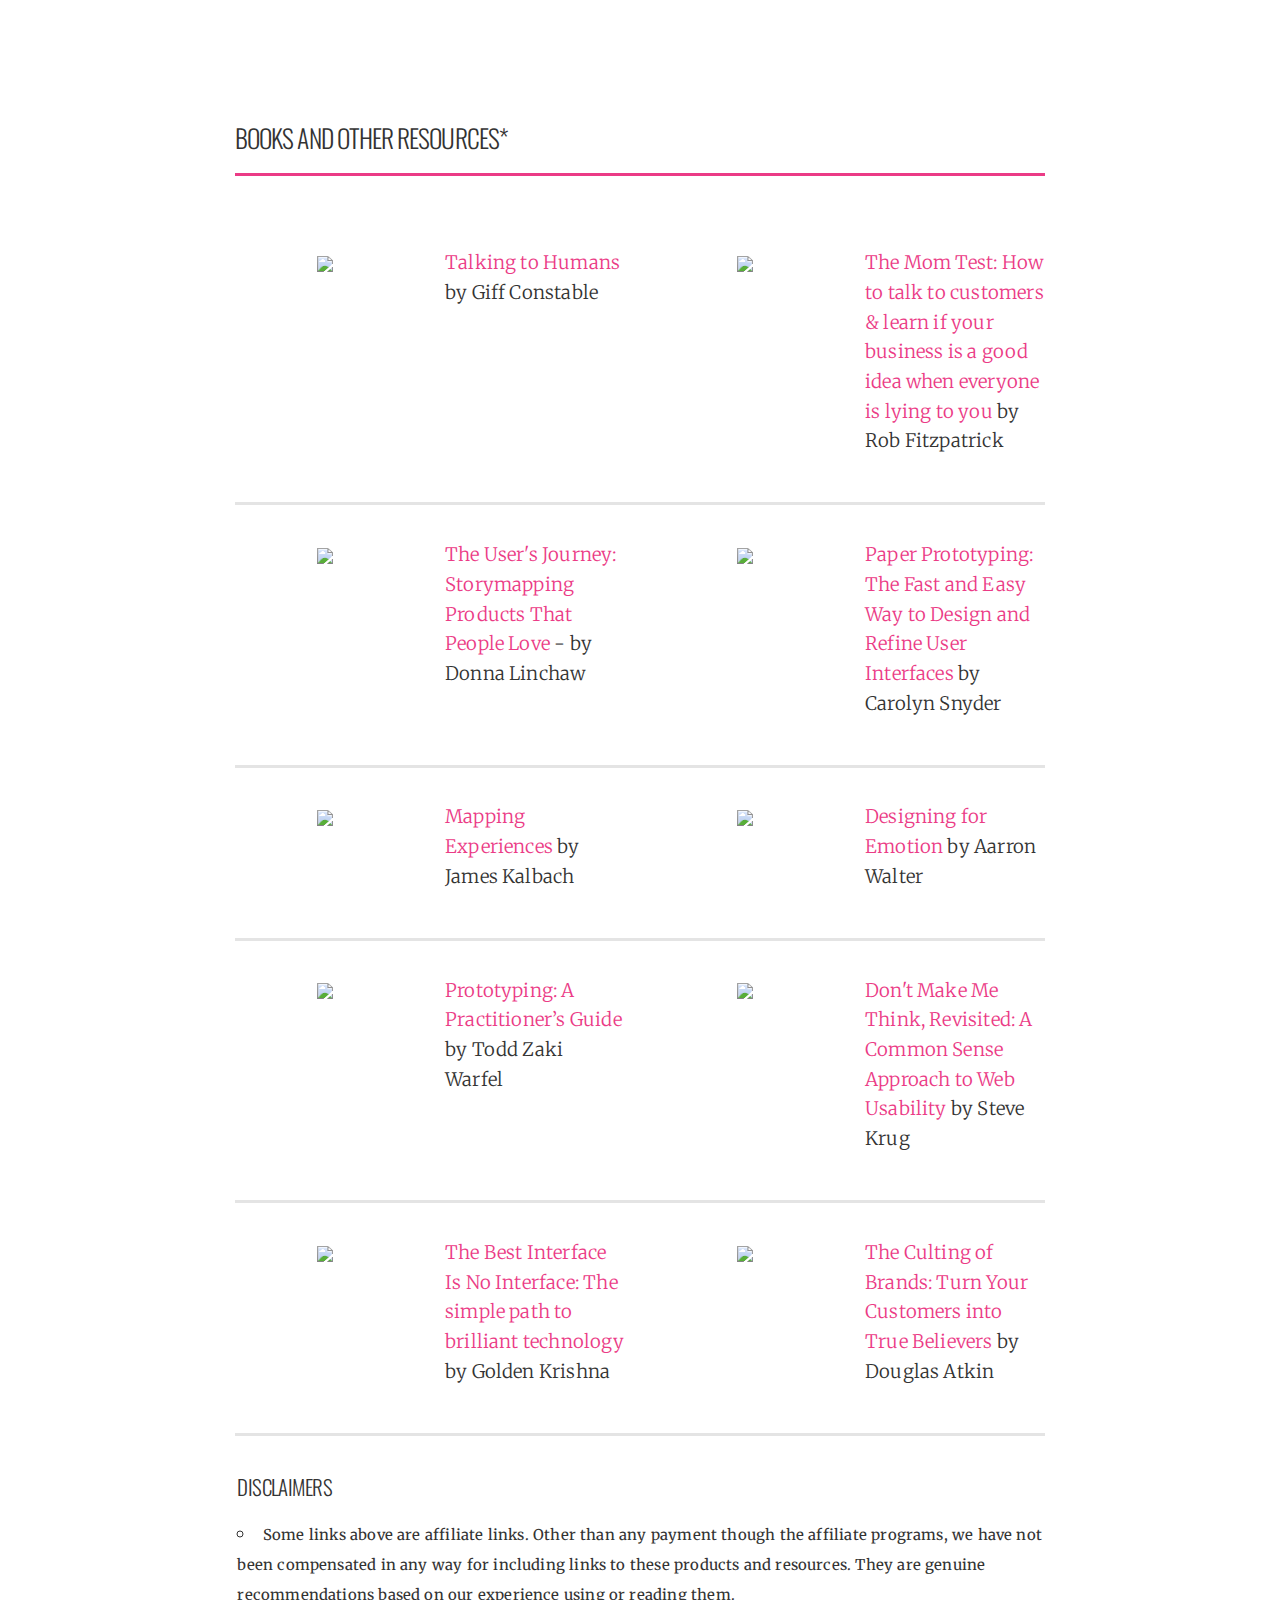
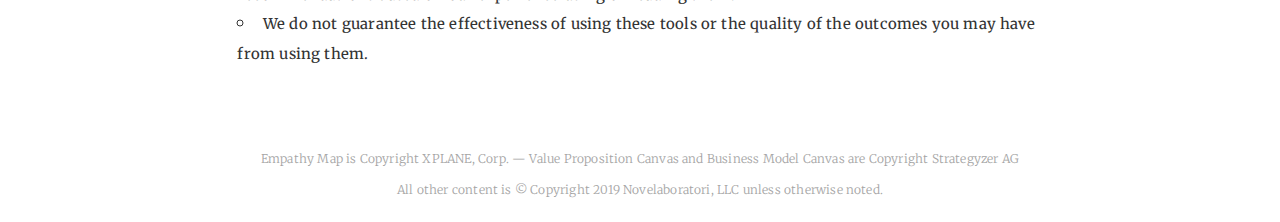
==== commit 896e0cec: "Restored Loops Course setence with new URL" ====
--- a/resources/index.html
+++ b/resources/index.html
@@ -46,6 +46,7 @@
         <div class="brand-divider"></div>
         <h1 class="my-4">Resources</h1>
         <p>Thanks for buying a copy of the book. Below you will find PDF downloads and links to books and other resources I mention in the book.</p>
+        <p>If you&rsquo;re looking for more help, you should check out <a href="https://www.ninelabs.com/loopscourse">The Loops Course</a>.</p>
       </div>
     </div>
 
